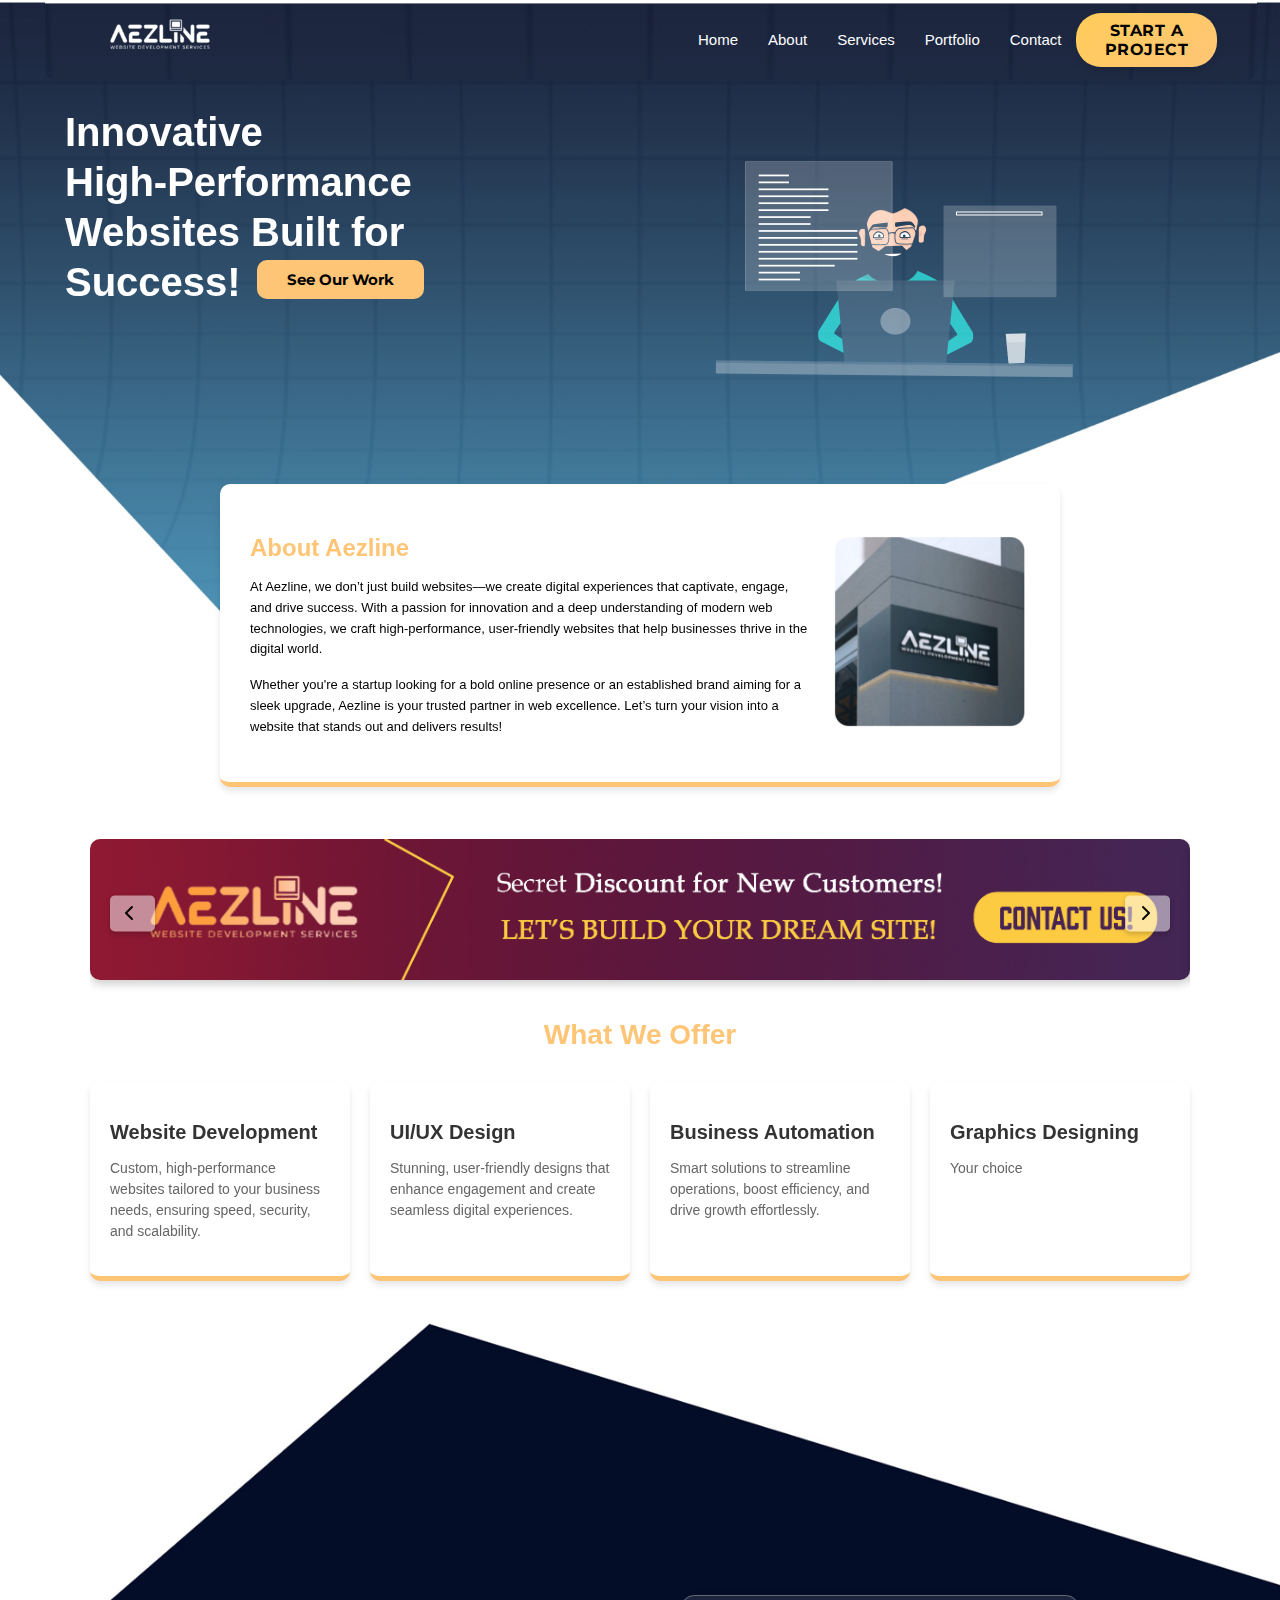
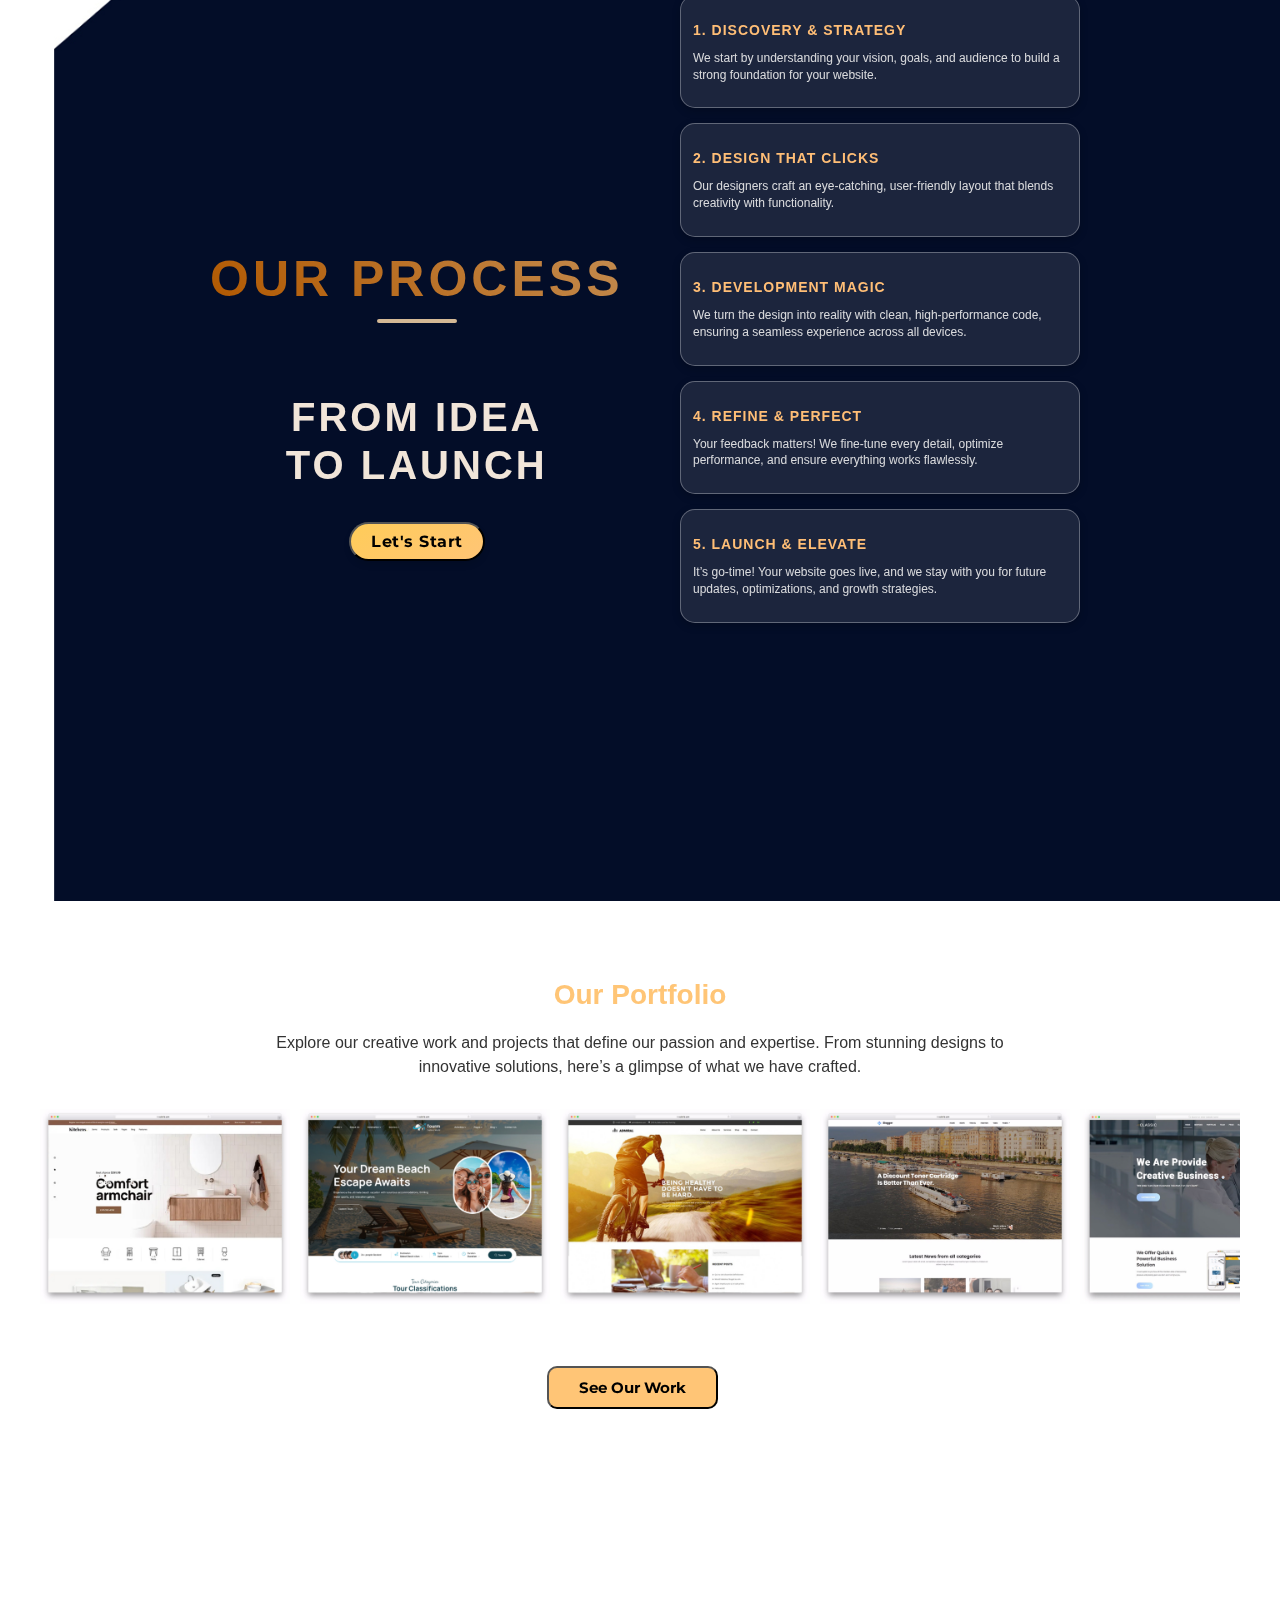
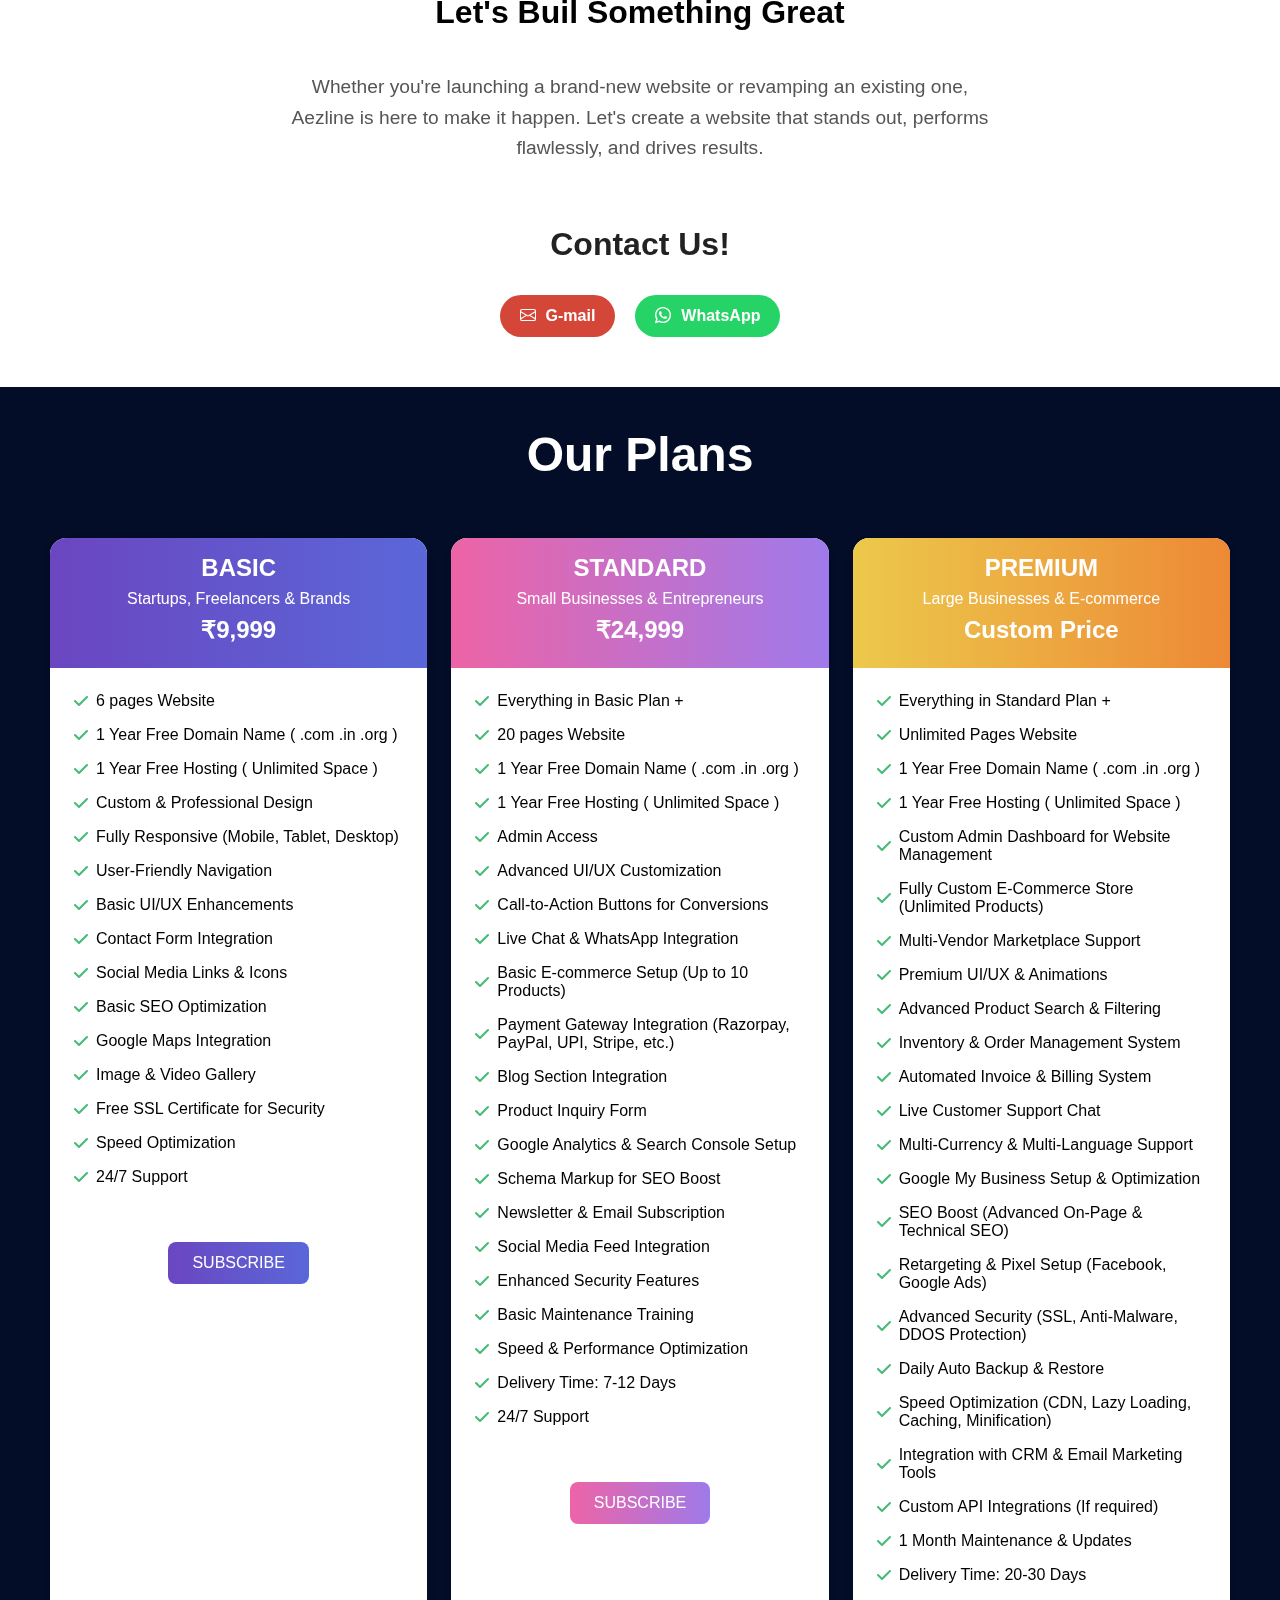
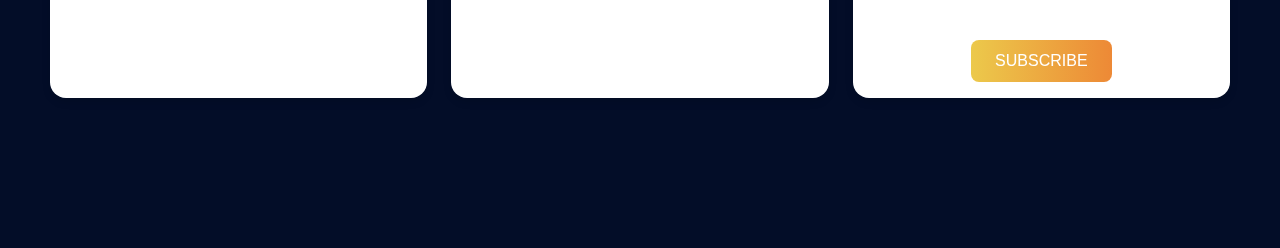
==== index.html @ 4e765dc6 "Bug Fix" ====
<!DOCTYPE html>
<html lang="en">
<head>
    <meta charset="UTF-8">
    <meta name="viewport" content="width=device-width, initial-scale=1.0">
    <title>Azeline</title>

    <!-- Stylesheet -->
    <link rel="stylesheet" href="style.css">
    <link rel="stylesheet" href="https://cdn.jsdelivr.net/npm/bootstrap-icons@1.11.3/font/bootstrap-icons.min.css">
    <link rel="stylesheet" href="https://cdnjs.cloudflare.com/ajax/libs/font-awesome/6.0.0-beta3/css/all.min.css"> <!-- Font Awesome -->
    <link href="https://fonts.googleapis.com/css2?family=Montserrat:wght@700&display=swap" rel="stylesheet">

    <!-- Favicon -->
    <script src="script.js" defer></script>
    

</head>
<body>
    <div class="full-page">
        <header class="header">
            <div class="container">
                <span class="logo">
                    <img src="./images/logo.png" alt="Aezline Logo">
                </span>
                <nav class="nav">
                    <ul>
                        <li><a href="index.html">Home</a></li>
                        <li><a href="#about">About</a></li>
                        <li><a href="#services">Services</a></li>
                        <li><a href="#portfolio">Portfolio</a></li>
                        <li><a href="#contact">Contact</a></li>
                    </ul>
                </nav>
                <a href="https://wa.me/919382924230?text=Hello%2C%20let%20me%20know%20how%20to%20do%20this.." class="btn" target="_blank" rel="noopener noreferrer">
                    START A PROJECT
                </a>
            </div>
        </header>
        <main id="" class="main-content">

            <!-- Tagline -->
            <section id="home" class="tagline-section">
                <div classname="tagline">
                    <div class="tagline-text">
                        <p>Innovative</p>
                        <p>High-Performance</p>
                        <p>
                            <span>
                                Websites
                            </span>
                            Built for
                        </p>
                        <p>Success!</p>
                        <a href="our works.html" class="btn-our-works">See Our Work</a>
                    </div>
    
                    <!-- Gif on the right side -->
                    <div class="gif-container">
                        <img src="./images/body3.gif" alt="gif" class="gif-image">
                    </div>
                </div>

                <!-- About Section -->
                <div id="about" class="about-aezline">
                    <div class="about-content">
                        <div class="about-text">
                            <h2>About Aezline</h2>
                            <p>At Aezline, we don’t just build websites—we create digital experiences that captivate, engage, and drive success. With a passion for innovation and a deep understanding of modern web technologies, we craft high-performance, user-friendly websites that help businesses thrive in the digital world.</p>
                            <p>Whether you're a startup looking for a bold online presence or an established brand aiming for a sleek upgrade, Aezline is your trusted partner in web excellence. Let’s turn your vision into a website that stands out and delivers results!</p>
                        </div>
                        <div class="about-image">
                            <img src="./images/Aezline_poster.png" alt="Aezline Poster">
                        </div>
                    </div>
                </div>

            </section>

            <!-- What we offer -->
            <section id="services" class="what-we-offer">
                <div class="banner">
                    <div class="banner-container">
                        <div class="banner-box">
                            <a href="https://wa.me/919382924230?text=Hello%2C%20let%20me%20know%20how%20to%20do%20this.." target="_blank" rel="noopener noreferrer">
                                <img src="./images/banner1.jpg" alt="Project 1">
                            </a>
                        </div>
                        <div class="banner-box">
                            <a href="https://wa.me/919382924230?text=Hello%2C%20let%20me%20know%20how%20to%20do%20this.." target="_blank" rel="noopener noreferrer">
                                <img src="./images/banner2.jpg" alt="Project 2">
                            </a>
                        </div>
                        <div class="banner-box">
                            <a href="https://wa.me/919382924230?text=Hello%2C%20let%20me%20know%20how%20to%20do%20this.." target="_blank" rel="noopener noreferrer">
                                <img src="./images/banner3.jpg" alt="Project 3">
                            </a>
                        </div>
                        <div class="banner-box">
                            <a href="https://wa.me/919382924230?text=Hello%2C%20let%20me%20know%20how%20to%20do%20this.." target="_blank" rel="noopener noreferrer">
                                <img src="./images/banner4.jpg" alt="Project 4">
                            </a>
                        </div>
                        <div class="banner-box">
                            <a href="https://wa.me/919382924230?text=Hello%2C%20let%20me%20know%20how%20to%20do%20this.." target="_blank" rel="noopener noreferrer">
                                <img src="./images/banner1.jpg" alt="Project 5">
                            </a>
                        </div>
                    </div>
                    <button class="button prev" title="prev-btn"><i class="fas fa-chevron-left"></i></button>
                    <button class="button next" title="next-btn"><i class="fas fa-chevron-right"></i></button>
                </div>
                <script src="slider.js"></script> <!-- Link to your JavaScript file -->

                <div  class="offer">
                    <h2>What We Offer</h2>
                    <div class="offer-container">
                        <div class="offer-box">
                            <h3>Website Development</h3>
                            <p>Custom, high-performance websites tailored to your business needs, ensuring speed, security, and scalability.</p>
                        </div>
                        <div class="offer-box">
                            <h3>UI/UX Design</h3>
                            <p>Stunning, user-friendly designs that enhance engagement and create seamless digital experiences.</p>
                        </div>
                        <div class="offer-box">
                            <h3>Business Automation</h3>
                            <p>Smart solutions to streamline operations, boost efficiency, and drive growth effortlessly.</p>
                        </div>
                        <div class="offer-box">
                            <h3>Graphics Designing</h3>
                            <p>Your choice</p>
                        </div>
                    </div>
                </div>
            </section>

            <!-- Our Process -->
            <section class="our-process">
                <div class="process">
                    <div class="process-header">
                        <h2>
                            <span class="main-title">Our Process</span>
                            <br>
                            <span class="sub-title">From Idea</span>
                            <br>
                            <span class="sub-title">to Launch</span>
                        </h2>
                        <button class="start">Let's Start</button>
                    </div>
                    <div class="process-points">
                        <div class="process-point">
                            <h3>1. Discovery & Strategy</h3>
                            <p>We start by understanding your vision, goals, and audience to build a strong foundation for your website.</p>
                        </div>
                        <div class="process-point">
                            <h3>2. Design That Clicks</h3>
                            <p>Our designers craft an eye-catching, user-friendly layout that blends creativity with functionality.</p>
                        </div>
                        <div class="process-point">
                            <h3>3. Development Magic</h3>
                            <p>We turn the design into reality with clean, high-performance code, ensuring a seamless experience across all devices.</p>
                        </div>
                        <div class="process-point">
                            <h3>4. Refine & Perfect</h3>
                            <p>Your feedback matters! We fine-tune every detail, optimize performance, and ensure everything works flawlessly.</p>
                        </div>
                        <div class="process-point">
                            <h3>5. Launch & Elevate</h3>
                            <p>It’s go-time! Your website goes live, and we stay with you for future updates, optimizations, and growth strategies.</p>
                        </div>
                    </div>
                </div>
            </section>

            <!-- Portfolio -->
            <section id="portfolio">
                <div class="our-portfolio">
                    <div class="portfolio-header">
                        <h2>Our Portfolio</h2>
                        <p>Explore our creative work and projects that define our passion and expertise. From stunning designs to innovative solutions, here’s a glimpse of what we have crafted.</p>
                    </div>
                    <div class="portfolio-slider">
                        <div class="portfolio-container">
                            <div class="portfolio-box">
                                <img src="./images/slide1.jpg" alt="Project 1">
                            </div>
                            <div class="portfolio-box">
                                <img src="./images/slide2.jpg" alt="Project 2">
                            </div>
                            <div class="portfolio-box">
                                <img src="./images/slide4.jpg" alt="Project 3">
                            </div>
                            <div class="portfolio-box">
                                <img src="./images/slide5.jpg" alt="Project 4">
                            </div>
                            <div class="portfolio-box">
                                <img src="./images/slide6.jpg" alt="Project 5">
                            </div>
    
                            <div class="portfolio-box">
                                <img src="./images/slide3.jpg" alt="Project 1">
                            </div>
                            <div class="portfolio-box">
                                <img src="./images/slide7.jpg" alt="Project 2">
                            </div>
                            <div class="portfolio-box">
                                <img src="./images/slide8.jpg" alt="Project 3">
                            </div>
                            <div class="portfolio-box">
                                <img src="./images/slide9.jpg" alt="Project 4">
                            </div>
                            <div class="portfolio-box">
                                <img src="./images/slide10.jpg" alt="Project 5">
                            </div>
                        
                        </div>
                       
                    </div>
                    <div class="button-div">
                        <button class="btn-our-works2">
                            See Our Work
                        </button>
                       </div>
                </div>
            </section>

            <!-- Short Description and Contact -->
            <section class="description-section">
                <div class="build-section">
                    <div class="build-container">
                        <h1>Let's Buil Something Great</h1>
                        <p class="build-description">
                            Whether you're launching a brand-new website or revamping an existing one, 
                            Aezline is here to make it happen. Let's create a website that stands out, 
                            performs flawlessly, and drives results.
                        </p>
                    </div>
    
                    <div id="contact" class="contact">
                        <h3 class="contact-heading">Contact Us!</h3>
    
                        <div class="contact-buttons">
                            <a href="mailto:your-email@gmail.com" class="contact-btn gmail-btn">
                                <i class="bi bi-envelope"></i> G-mail
                            </a>
                            <a href="https://wa.me/your-whatsapp-number" class="contact-btn whatsapp-btn">
                                <i class="bi bi-whatsapp"></i> WhatsApp
                            </a>
                        </div>
                    </div>
                </div>
                
            </section>


            <div class="pricing-table">
                <h1>Our Plans</h1>
                <!-- Silver Plan -->
                <div class="plans">
                    <div class="plan">
                        <div class="plan-header silver">
                            <h2>BASIC</h2>
                            <p>Startups, Freelancers & Brands</p>
                            <p class="price">₹9,999</p>
                        </div>
                        <div class="plan-body">
                            <ul>
                                <li><i class="fas fa-check"></i>6 pages Website</li>
                                <li><i class="fas fa-check"></i>1 Year Free Domain Name ( .com .in .org )</li>
                                <li><i class="fas fa-check"></i>1 Year Free Hosting ( Unlimited Space )</li>
                                <li><i class="fas fa-check"></i>Custom & Professional Design</li>
                                <li><i class="fas fa-check"></i>Fully Responsive (Mobile, Tablet, Desktop)</li>
                                <li><i class="fas fa-check"></i>User-Friendly Navigation</li>
                                <li><i class="fas fa-check"></i>Basic UI/UX Enhancements</li>
                                <li><i class="fas fa-check"></i>Contact Form Integration</li>
                                <li><i class="fas fa-check"></i>Social Media Links & Icons</li>
                                <li><i class="fas fa-check"></i>Basic SEO Optimization</li>
                                <li><i class="fas fa-check"></i>Google Maps Integration</li>
                                <li><i class="fas fa-check"></i>Image & Video Gallery</li>
                                <li><i class="fas fa-check"></i>Free SSL Certificate for Security</li>
                                <li><i class="fas fa-check"></i>Speed Optimization</li>
                                <li><i class="fas fa-check"></i>24/7 Support</li>
    
                            </ul>
                        </div>
                        <div class="plan-footer">
                            <a href="https://wa.me/919382924230?text=Hi%2C%20I'm%20interested%20in%20the%20Basic%20Plan%20for%20website%20development.%20Please%20share%20more%20details!">
                                <button>SUBSCRIBE</button>
                            </a>
                        </div>
                        
                    </div>
                    <!-- Gold Plan -->
                    <div class="plan">
                        <div class="plan-header gold">
                            <h2>STANDARD</h2>
                            <p>Small Businesses & Entrepreneurs</p>
                            <p class="price">₹24,999</p>
                        </div>
                        <div class="plan-body">
                            <ul>
                                <li><i class="fas fa-check"></i>Everything in Basic Plan +</li>
                                <li><i class="fas fa-check"></i>20 pages Website</li>
                                <li><i class="fas fa-check"></i>1 Year Free Domain Name ( .com .in .org )</li>
                                <li><i class="fas fa-check"></i>1 Year Free Hosting ( Unlimited Space )</li>
                                <li><i class="fas fa-check"></i>Admin Access</li>
                                <li><i class="fas fa-check"></i>Advanced UI/UX Customization</li>
                                <li><i class="fas fa-check"></i>Call-to-Action Buttons for Conversions</li>
                                <li><i class="fas fa-check"></i>Live Chat & WhatsApp Integration</li>
                                <li><i class="fas fa-check"></i>Basic E-commerce Setup (Up to 10 Products)</li>
                                <li><i class="fas fa-check"></i>Payment Gateway Integration (Razorpay, PayPal, UPI, Stripe, etc.)</li>
                                <li><i class="fas fa-check"></i>Blog Section Integration</li>
                                <li><i class="fas fa-check"></i>Product Inquiry Form</li>
                                <li><i class="fas fa-check"></i>Google Analytics & Search Console Setup</li>
                                <li><i class="fas fa-check"></i>Schema Markup for SEO Boost</li>
                                <li><i class="fas fa-check"></i>Newsletter & Email Subscription</li>
                                <li><i class="fas fa-check"></i>Social Media Feed Integration</li>
                                <li><i class="fas fa-check"></i>Enhanced Security Features</li>
                                <li><i class="fas fa-check"></i>Basic Maintenance Training</li>
                                <li><i class="fas fa-check"></i>Speed & Performance Optimization</li>
                                <li><i class="fas fa-check"></i>Delivery Time: 7-12 Days</li>
                                <li><i class="fas fa-check"></i>24/7 Support</li>
                            </ul>
                        </div>
                        <div class="plan-footer">
                            <a href="https://wa.me/919382924230?text=Hi%2C%20I'm%20interested%20in%20the%20Standard%20Plan%20for%20website%20development.%20Please%20share%20more%20details!">
                                <button class="gold">SUBSCRIBE</button>
                            </a>
                        </div>
                        
                    </div>
                    <!-- Platinum Plan -->
                    <div class="plan">
                        <div class="plan-header platinum">
                            <h2>PREMIUM</h2>
                            <p>Large Businesses & E-commerce</p>
                            <p class="price">Custom Price</p>
                        </div>
                        <div class="plan-body">
                            <ul>
                                <li><i class="fas fa-check"></i>Everything in Standard Plan +</li>
                                <li><i class="fas fa-check"></i>Unlimited Pages Website</li>
                                <li><i class="fas fa-check"></i>1 Year Free Domain Name ( .com .in .org )</li>
                                <li><i class="fas fa-check"></i>1 Year Free Hosting ( Unlimited Space )</li>
                                <li><i class="fas fa-check"></i>Custom Admin Dashboard for Website Management</li>
                                <li><i class="fas fa-check"></i>Fully Custom E-Commerce Store (Unlimited Products)</li>
                                <li><i class="fas fa-check"></i>Multi-Vendor Marketplace Support</li>
                                <li><i class="fas fa-check"></i>Premium UI/UX & Animations</li>
                                <li><i class="fas fa-check"></i>Advanced Product Search & Filtering</li>
                                <li><i class="fas fa-check"></i>Inventory & Order Management System</li>
                                <li><i class="fas fa-check"></i>Automated Invoice & Billing System</li>
                                <li><i class="fas fa-check"></i>Live Customer Support Chat</li>
                                <li><i class="fas fa-check"></i>Multi-Currency & Multi-Language Support</li>
                                <li><i class="fas fa-check"></i>Google My Business Setup & Optimization</li>
                                <li><i class="fas fa-check"></i>SEO Boost (Advanced On-Page & Technical SEO)</li>
                                <li><i class="fas fa-check"></i>Retargeting & Pixel Setup (Facebook, Google Ads)</li>
                                <li><i class="fas fa-check"></i>Advanced Security (SSL, Anti-Malware, DDOS Protection)</li>
                                <li><i class="fas fa-check"></i>Daily Auto Backup & Restore</li>
                                <li><i class="fas fa-check"></i>Speed Optimization (CDN, Lazy Loading, Caching, Minification)</li>
                                <li><i class="fas fa-check"></i>Integration with CRM & Email Marketing Tools</li>
                                <li><i class="fas fa-check"></i>Custom API Integrations (If required)</li>
                                <li><i class="fas fa-check"></i>1 Month Maintenance & Updates</li>
                                <li><i class="fas fa-check"></i>Delivery Time: 20-30 Days</li>
                            </ul>
                        </div>
                        <div class="plan-footer">
                            <a href="https://wa.me/919382924230?text=Hi%2C%20I'm%20interested%20in%20the%20Premium%20Plan%20for%20website%20development.%20Please%20share%20more%20details!">
                                <button class="platinum">SUBSCRIBE</button>
                            </a>
                        </div>
                        
                    </div>
                </div>
            </div>

     

        </main>
    </div>

    
</body>
</html>
---- style.css ----
.html {
    scroll-behavior: smooth;
}

body {
    margin: 0;
    font-family: Arial, sans-serif;
    background-image: url('./images/body_main4.jpg'), url('./images/body_main2.jpg'); /* Two images */
    background-size: cover, cover; /* Both images should cover their respective areas */
    background-position: center top, center bottom; /* First image centered at the top, second image at the bottom */
    background-repeat: no-repeat; /* Ensures no repeat */
    
    height: 100vh; /* Ensures the body takes up the entire viewport height */
}

.header {
    background-color: transparent; /* Fully transparent background */
    color: #fff;
    padding: 20px;
    margin-left: 45px;
    margin-top: 0%;
    position: fixed; /* Changed from relative to fixed */
    width: calc(91% + 7px); /* Added to ensure full width */
    background-image: url('./images/body_main4.jpg');
    background-position: center top; /* First image centered at the top, second image at the bottom */
    background-repeat: no-repeat; /* Ensures no repeat */
    top: 0; /* Added to stick to top */
    z-index: 10;
    border-bottom-left-radius: 10px;
    border-bottom-right-radius: 10px;
}


.container {
    display: flex;
    justify-content: space-between;
    align-items: center;
    max-width: 1200px;
    margin: -25px auto;
    padding: 0 20px;
}

.logo {
    font-size: 24px;
    font-weight: bold;
    color: #fff;
}

.logo img {
    width: 150px; /* Adjust the size of the logo as needed */
    height: auto;
}

.nav ul {
    list-style: none;
    margin: 0;
    padding: 0;
    display: flex;
    margin-left: 28pc;
}

.nav ul li {
    margin: 0 15px;
}

.nav ul li a {
    text-decoration: none;
    color: #fff;
    font-size: 15px;
}

.btn {
    background: linear-gradient(145deg, #ffcc59, #ffc576); /* Subtle gradient for depth */
    color: #000000; /* Text color */
    padding: 8px 20px; /* More compact padding */
    text-decoration: none;
    border-radius: 25px; /* Elegant rounded corners */
    font-family: 'Montserrat', sans-serif; /* Keep Montserrat Bold font */
    font-weight: bold; /* Bold text */
    font-size: 16px; /* Adjusted font size for better balance */
    text-align: center;
    display: inline-block;
    letter-spacing: 0.5px; /* Slight letter spacing for readability */
    box-shadow: 0 4px 6px rgba(0, 0, 0, 0.1); /* Soft shadow for depth */
    transition: all 0.3s ease; /* Smooth transition for all properties */
}

.btn:hover {
    background: linear-gradient(145deg, #ffb84d, #ffcc59); /* Hover gradient effect */
    transform: translateY(-3px); /* Button raises slightly on hover */
    box-shadow: 0 6px 12px rgba(0, 0, 0, 0.2); /* Darker shadow on hover for emphasis */
}

.btn:active {
    transform: translateY(-1px); /* Slightly reduced movement when clicked */
    box-shadow: 0 4px 6px rgba(0, 0, 0, 0.1); /* Soft shadow when pressed */
}

.btn:focus {
    outline: none; /* Removes default outline on focus */
}


.main-content {
    height: max-content;
    margin-top: 100px; /* Increased top margin to accommodate fixed header */
    z-index: 1;
}
/* For the tagline below the header */
.tagline-text {
    text-align: left; /* Align text to the left */
    color: #ffffff; /* White text color */
    font-family: 'Lato', sans-serif; /* Lato font */
    font-weight: bold; /* Bold text */
    padding: 5px 0; /* Padding to add space around the tagline */
    margin-top: 20px; /* Space from the header */
    max-width: 1150px;
    margin-left: auto;
    margin-right: auto;
}

.tagline-text p {
    margin: 5px 0; /* Small margin between lines */
    font-size: 40px; /* Font size for tagline */
}

/* Highlight the word 'Websites' */
.tagline-text .highlight {
    color: #ffc576; /* Color for 'Websites' */
    font-family: 'Lato', sans-serif;
    font-weight: bold;
    transition: opacity 0.3s ease-in-out;
}

/* Button styling for "Our Works" */
.btn-our-works { /* See our Works */
    display: inline-block;
    margin-top: 30px; /* Space from the tagline */
    padding: 10px 30px; /* Padding for the button */
    background-color: #ffc576; /* Button color */
    color: #000000; /* Button text color */
    font-family: 'Montserrat', sans-serif; /* Button font */
    font-weight: bold; /* Bold text */
    text-decoration: none; /* Remove underline */
    border-radius: 10px; /* Rounded corners */
    font-size: 15px; /* Font size for the button */
    transition: background-color 0.3s ease; /* Smooth transition on hover */
    margin-left: 12pc;
    position: relative;
    bottom: 5pc;
}

.btn-our-works:hover {
    background-color: #e68900; /* Darken the button on hover */
}

/* Container and styling for the GIF */
.gif-container {
    width: 45%; /* Make the GIF container take up the other half of the space */
    text-align: right; /* Align the GIF to the right */
    position: relative; /* To position the gif container */
}

/* Positioning the GIF absolutely within its container */
.gif-image {
    width: 100%; /* Ensure the GIF takes up full width of its container */
    max-width: 400px; /* You can adjust this based on your design needs */
    height: auto; /* Maintain aspect ratio of the GIF */
    position: absolute; /* Make the GIF positionable */
    top: -270px; /* Moves the GIF upwards by 270px (adjust as needed) */
    right: -90%; /* Align the GIF to the right side, you can tweak this percentage */
    mix-blend-mode: screen;
}

/* Styling for the About Aezline Section */
.about-aezline {
    color: #000000;
    font-family: 'Lato', sans-serif;
    font-weight: normal;
    padding: 20px;
    background-color: #ffffff;
    border-radius: 10px;
    max-width: 800px;
    margin-left: auto;
    margin-right: auto;
    margin-top: 100px;
    box-shadow: 0px 4px 6px rgba(0, 0, 0, 0.1);
    display: flex; /* Enables flexbox for side-by-side layout */
    justify-content: center; /* Centers content */
    align-items: center; /* Centers content vertically */
    border-bottom: 5px solid #ffc576; /* Add a bottom accent line */
    
}

/* Optional: Absolute positioning for easy movement */
.about-aezline.movable {
    transform: translateX(-50%); /* Ensures horizontal centering */
}



/* Container to align text and image */
.about-content {
    display: flex;
    align-items: center; /* Aligns text and image vertically */
    justify-content: space-between; /* Creates space between text and image */
    width: 100%;
    padding: 10px;
    
    
}

/* Styling for the text content */
.about-text {
    flex: 1; /* Allows text to take available space */
    text-align: left;
    padding-right: 20px;
}

.about-text h2 {
    font-size: 24px;
    color: #ffc576;
    margin-bottom: 15px;
}

.about-text p {
    font-size: 13px;
    line-height: 1.6;
    margin-bottom: 15px;
    color: #000000;
}


/* Styling for the image */
.about-image img {
    width: 200px; /* Adjust the width of the image */
    height: auto; /* Maintain aspect ratio */
    border-radius: 8px; /* Optional rounded corners */
}


/* banner */
.banner {
    position: relative;
    overflow: hidden;
    width: 100%; /* Adjust as needed */
    height: 300px; /* Adjust as needed */
    margin-bottom: -20pc;
    bottom: 11pc;
}

.banner-container {
    display: flex;
    transition: transform 0.5s ease-in-out;
}

.banner-box {
    min-width: 100%; /* Each box takes full width */
    height: 100%; /* Full height of the banner */
    display: flex; /* Center the image */
    justify-content: center; /* Center horizontally */
    align-items: center; /* Center vertically */
}

.banner img {
    width: 100%;
    height: auto; /* Maintain aspect ratio */
    border-radius: 10px; /* Rounded corners for images */
    box-shadow: 0 4px 10px rgba(0, 0, 0, 0.2); /* Subtle shadow for images */
}

.button {
    position: absolute;
    top: 20%;
    transform: translateY(-10%);
    background-color: rgba(255, 255, 255, 0.8); /* Slightly more opaque */
    border: none;
    padding: 10px 15px; /* More padding for better click area */
    cursor: pointer;
    z-index: 10;
    border-radius: 5px; /* Rounded corners for buttons */
    box-shadow: 0 2px 5px rgba(0, 0, 0, 0.2); /* Shadow for buttons */
    transition: background-color 0.3s, transform 0.3s; /* Smooth transition */
    display: flex; /* Use flexbox for alignment */
    align-items: center; /* Center items vertically */
}

.button i {
    margin-right: 5px; /* Space between icon and text */
    font-size: 16px; /* Adjust icon size */
}

.button:hover {
    background-color: rgba(255, 255, 255, 1); /* Fully opaque on hover */
    transform: translateY(-3px); /* Slight lift effect on hover */
}

.prev {
    left: 20px; /* Adjusted for better spacing */
}

.next {
    right: 20px; /* Adjusted for better spacing */
}

/* Responsive adjustments */
@media (max-width: 768px) {
    .banner {
        height: 300px; /* Reduce height on smaller screens */
    }
}

/* General Section Styling */
.what-we-offer {
    text-align: center;
    background-color: #ffffff;
    padding: 20px 10px;
    max-width: 1100px;
    display: flex;
    flex-direction: column;
    gap: 0px;
    margin: 0 auto;
    margin-top: 13pc;
}

.what-we-offer h2 {
    font-size: 28px;
    color: #ffc576;
    margin-bottom: 30px;
    font-weight: bold;
}

/* Service Boxes */
.offer-container {
    display: grid;
    grid-template-columns: repeat(auto-fit, minmax(250px, 1fr));
    gap: 20px;
    margin-top: 20px;
}

.offer-box {
    background: #ffffff;
    padding: 20px;
    border-radius: 10px;
    box-shadow: 0px 4px 6px rgba(0, 0, 0, 0.1);
    transition: transform 0.3s ease-in-out, box-shadow 0.3s ease-in-out;
    border-bottom: 5px solid #ffc576;
    text-align: left;
}

.offer-box:hover {
    transform: translateY(-5px);
    box-shadow: 0px 6px 10px rgba(0, 0, 0, 0.15);
}

.offer-box h3 {
    font-size: 20px;
    color: #333;
    margin-bottom: 10px;
    font-weight: bold;
}

.offer-box p {
    font-size: 14px;
    color: #666;
    line-height: 1.5;
}

/* Our Process Section */
.process {
    background: url('./images/body_main3.jpg') center/cover no-repeat;
    color: #fff;
    background-position-x: -3px;
    text-align: center;
    height: 100vh;
    display: flex;
    flex-direction: row;
    justify-content: center;
    align-items: center;
    padding: 150px 0px;
    padding-left: 210px;
    padding-right: 40px;
}

.process h2 {
    font-size: 40px;
    font-weight: 700;
    color: #f1e5d9;
    text-transform: uppercase;
    letter-spacing: 3px;
    line-height: 1.2;
    margin-top: 13pc;
}

.process .main-title {
    font-size: 50px;
    font-weight: 700;
    background: linear-gradient(45deg, #b15800, #d4b895);
    -webkit-background-clip: text;
    background-clip: text;
    -webkit-text-fill-color: transparent;
    text-transform: uppercase;
    letter-spacing: 4px;
    animation: fadeInUp 1s ease-in-out;
    
}

.process .main-title::after {
    content: "";
    display: block;
    width: 80px;
    height: 4px;
    background: #d4b895;
    margin: 10px auto;
    border-radius: 2px;
    animation: slideIn 1.5s ease-in-out;
}

.process-points {
    display: flex;
    flex-direction: column;
    gap: 15px;
    max-width: 400px;
    margin: auto;
    text-align: left;
    margin-right: 10pc;
    margin-top: 9pc;
}


.process-point {
    background: rgba(255, 255, 255, 0.1);
    padding: 12px;
    border-radius: 15px;
    -webkit-backdrop-filter: blur(5px);
    backdrop-filter: blur(5px);
    border: 1px solid rgba(255, 255, 255, 0.3);
    box-shadow: 0 3px 8px rgba(0, 0, 0, 0.2);
    transition: 0.3s ease;
    overflow: hidden;
}


.process-point:hover {
    transform: translateY(-5px);
    box-shadow: 0 8px 20px rgba(255, 165, 0, 0.3);
    background: rgba(255, 165, 0, 0.1);
}

.process-point h3 {
    font-size: 14px;
    font-weight: 700;
    color: #ffbe76;
    margin-bottom: 5px;
    text-transform: uppercase;
    letter-spacing: 1px;
}

.process-point h3::after {
    content: "";
    width: 30px;
    height: 3px;
    background: linear-gradient(90deg, #ffbe76, #ff7979);
    position: absolute;
    bottom: -5px;
    left: 0;
    border-radius: 2px;
    transition: width 0.4s ease;
}

.process-point:hover h3::after {
    width: 60px;
}

.process-point p {
    font-size: 12px;
    line-height: 1.4;
    color: #eee;
    opacity: 0.9;
    transition: 0.3s ease;
}

.process-point:hover p {
    color: #fff;
}

/* Animated Border Effect */
.process-point::before {
    content: "";
    position: absolute;
    inset: 0;
    border-radius: 15px;
    padding: 2px;
    background: linear-gradient(45deg, #ff7979, #ffbe76, #f0932b, #e056fd);
    -webkit-mask: linear-gradient(white, white) content-box, linear-gradient(white, white);
    mask: linear-gradient(white, white) content-box, linear-gradient(white, white);
    -webkit-mask-composite: xor;
    mask-composite: exclude;
    mask-composite: exclude;
    opacity: 0;
    transition: opacity 0.4s ease-in-out;
}

.process-point:hover::before {
    opacity: 1;
}

/* Keyframe Animations */
@keyframes fadeInUp {
    from {
        opacity: 0;
        transform: translateY(20px);
    }
    to {
        opacity: 1;
        transform: translateY(0);
    }
}

@keyframes slideIn {
    from {
        width: 0;
    }
    to {
        width: 80px;
    }
}



.start {
    background: linear-gradient(145deg, #ffcc59, #ffc576); /* Subtle gradient for depth */
    color: #000000; /* Text color */
    padding: 8px 20px; /* More compact padding */
    text-decoration: none;
    border-radius: 25px; /* Elegant rounded corners */
    font-family: 'Montserrat', sans-serif; /* Keep Montserrat Bold font */
    font-weight: bold; /* Bold text */
    font-size: 16px; /* Adjusted font size for better balance */
    text-align: center;
    display: inline-block;
    letter-spacing: 0.5px; /* Slight letter spacing for readability */
    box-shadow: 0 4px 6px rgba(0, 0, 0, 0.1); /* Soft shadow for depth */
    transition: all 0.3s ease; /* Smooth transition for all properties */
}

.start:hover {
    background: linear-gradient(145deg, #ffb84d, #ffcc59); /* Hover gradient effect */
    transform: translateY(-3px); /* Button raises slightly on hover */
    box-shadow: 0 6px 12px rgba(0, 0, 0, 0.2); /* Darker shadow on hover for emphasis */
}

.start:active {
    transform: translateY(-1px); /* Slightly reduced movement when clicked */
    box-shadow: 0 4px 6px rgba(0, 0, 0, 0.1); /* Soft shadow when pressed */
}

.start:focus {
    outline: none; /* Removes default outline on focus */
}


/* Our Portfolio Section */
.our-portfolio {
    text-align: center;
   
    padding: 50px 20px;
    max-width: 1200px;
    margin: 5px auto;
    border-radius: 10px;
}

.our-portfolio h2 {
    font-size: 28px;
    color: #ffc576;
    margin-bottom: 20px;
    font-weight: bold;
}

.our-portfolio p {
    font-size: 16px;
    color: #333;
    line-height: 1.5;
    max-width: 800px;
    margin: 0 auto;
}


/* Portfolio Slider */
.portfolio-slider {
    display: flex;
    overflow: hidden;
    width: 100%;
    margin-top: 30px;
}

/* Add white gradient on the left and right sides */
.portfolio-slider::after {
    content: '';
    width: 10%;
    background: linear-gradient(to left, rgba(255, 255, 255, 1) 0%, rgba(255, 255, 255, 0) 100%);
    z-index: 2;
}

.portfolio-slider::before {
    content: '';
    width: 10%;
    background: linear-gradient(to right, rgba(255, 255, 255, 1) 0%, rgba(255, 255, 255, 0) 100%);
    z-index: 2;
}

.portfolio-slider::before {
    left: 0;
}

.portfolio-slider::after {
    right: 0;
}

/* Portfolio Container - Infinite Slide */
.portfolio-container {
    display: flex;
    animation: slideLoop 30s linear infinite; /* Infinite loop animation */
}

.portfolio-box {
    flex: 0 0 250px;
    margin-right: 10px; /* Space between items */
}

.portfolio-box img {
    width: 100%;
    height: auto;
}

/* Hover effect to pause the animation */
.portfolio-slider:hover .portfolio-container {
    animation-play-state: paused;
}

/* Infinite Loop Animation */
@keyframes slideLoop {
    from {
        transform: translateX(0);
    }
    to {
        transform: translateX(-100%);
    }
}



/* Button styling for "Our Works2" */
.button-div {
    display: flex;
    align-items: center;
    justify-content: center;
    margin-top: 3pc;
}
.btn-our-works2 {
    display: inline-block;
    margin-top: 10px; /* Space from the tagline */
    padding: 10px 30px; /* Padding for the button */
    background-color: #ffc576; /* Button color */
    color: #000000; /* Button text color */
    font-family: 'Montserrat', sans-serif; /* Button font */
    font-weight: bold; /* Bold text */
    text-decoration: none; /* Remove underline */
    border-radius: 10px; /* Rounded corners */
    font-size: 15px; /* Font size for the button */
    transition: background-color 0.3s ease; /* Smooth transition on hover */
    margin-left: -1pc;
}

.btn-our-works2:hover {
    background-color: #e68900; /* Darken the button on hover */
    color: #ffffff;
}


/* Build Section */
.build-section {
    text-align: center;
    padding: 50px 20px;
    display: flex;
    flex-direction: column;
    align-items: center;
    margin-top: 4pc;
}



.build-container {
    max-width: 700px;
    display: flex;
    flex-direction: column;
    align-items: center;
    
}

/* Description */
.build-description {
    font-size: 1.2rem;
    color: #555;
    margin-bottom: 30px;
    line-height: 1.6;
    text-align: center;
}

/* Contact Section */
.contact-heading {
    font-size: 2rem;
    color: #222;
    margin-bottom: 20px;
    text-align: center;
}

/* Contact Buttons */
.contact-buttons {
    display: flex;
    justify-content: center;
    margin-top: 2pc;
    gap: 20px;
    flex-wrap: wrap;
}

.contact-btn {
    display: flex;
    align-items: center;
    padding: 12px 20px;
    font-size: 1rem;
    font-weight: bold;
    text-decoration: none;
    color: white;
    border-radius: 30px;
    transition: 0.3s ease;
}

/* Icon for Buttons */
.contact-btn img {
    width: 20px;
    height: 20px;
    margin-right: 10px;
}

/* Gmail Button */
.gmail-btn {
    background: #D44638;
    gap: 10px;
}

.gmail-btn:hover {
    background: #B23121;
}

/* WhatsApp Button */
.whatsapp-btn {
    background: #25D366;
    gap: 10px;
}

.whatsapp-btn:hover {
    background: #1EBE5D;
}


.clients-section {
    /* position: relative; */
    text-align: center;
    padding: 80px 20px;
    background: url('your-background.jpg') no-repeat center center/cover;
    color: white;
}
.overlay {
    position: absolute;
    top: 0; left: 0; width: 100%; height: 100%;
    background: rgba(0, 0, 0, 0.5);
}
.clients-title {
    font-size: 2.5rem;
    opacity: 0.7;
}
.clients-subtitle {
    font-size: 1.5rem;
    margin-bottom: 40px;
}
.slider-container {
    display: flex;
    align-items: center;
    justify-content: center;
}
.circle-slider {
    display: flex;
    align-items: center;
    gap: 15px;
}
.circle {
    width: 80px;
    height: 80px;
    border-radius: 50%;
    background-size: cover;
    background-position: center;
    transition: all 0.5s ease;
}
.big {
    width: 120px;
    height: 120px;
}
.prev, .next {
    background: rgba(255, 255, 255, 0.5);
    border: none;
    padding: 10px 15px;
    font-size: 24px;
    cursor: pointer;
}
.client-name {
    margin-top: 20px;
    font-size: 1.2rem;
}

.discount-div {
    min-height: 144px;
    display: flex;
    gap: 20px;
    
}

.discount {
    background-color: #ffc576 ;
    height: 100%;
    width: 300px;
}


/* scroll smooth */
html {
    scroll-behavior: smooth;
}




.pricing-table {
    display: flex;
    flex-direction: column;
    gap: 1.5rem;
    background-color: #030d28;
    padding: 150px 10px;
    
}
@media (min-width: 768px) {
    .pricing-table {
        flex-direction: row;
    }
}

.pricing-table {
    display: flex;
    flex-direction: column;
    gap: 1.5rem;
    background-color: #030d28;
    /* padding: 150px 10px; */
    
}
.pricing-table h1 {
    /* background-color: red; */
    color: white;
    /* text-align: center; */
    font-size: 3rem;
    font-weight: bold;
    margin-top: -110px;
    margin-left: auto;
    margin-right: auto;
    display: flex;
    /* align-items: center; */
    justify-items: center;
    /* margin-bottom: 20px; */
    /* position: relative; */
    /* left: 34pc; */
    white-space: nowrap; /*Prevents text from breaking into multiple lines*/
}

.plans {
    display: flex;
    /* justify-content: center; */
    flex-direction: row;
    gap: 1.5rem;
    padding-left: 40px;
    padding-right: 40px;
    /* flex-wrap: wrap; */
}

.plan {
    background-color: white;
    border-radius: 1rem;
    overflow: hidden;
    width: 50rem;
    box-shadow: 0 4px 8px rgba(0, 0, 0, 0.1);
    /* position: relative; */
    /* right: 8pc; */
}
.plan-header {
    text-align: center;
    padding: 1rem;
    color: white;
}
.plan-header.silver {
    background: linear-gradient(to right, #6b46c1, #5a67d8);
}
.plan-header.gold {
    background: linear-gradient(to right, #ed64a6, #9f7aea);
}
.plan-header.platinum {
    background: linear-gradient(to right, #ecc94b, #ed8936);
}
.plan-header h2 {
    margin: 0;
    font-size: 1.5rem;
    font-weight: bold;
}
.plan-header p {
    margin: 0.5rem 0;
}
.plan-header .price {
    font-size: 1.5rem;
    font-weight: bold;
}
.plan-body {
    padding: 1.5rem;
}
.plan-body ul {
    list-style: none;
    padding: 0;
    margin: 0;
}
.plan-body li {
    display: flex;
    align-items: center;
    margin-bottom: 1rem;
}
.plan-body li i {
    margin-right: 0.5rem;
}
.plan-body li i.fa-check {
    color: #48bb78;
}
.plan-body li i.fa-times {
    color: #f56565;
}
.plan-footer {
    text-align: center;
    padding: 1rem;
}
.plan-footer button {
    background: linear-gradient(to right, #6b46c1, #5a67d8);
    color: white;
    border: none;
    border-radius: 0.5rem;
    padding: 0.75rem 1.5rem;
    font-size: 1rem;
    cursor: pointer;
}
.plan-footer button.gold {
    background: linear-gradient(to right, #ed64a6, #9f7aea);
}
.plan-footer button.platinum {
    background: linear-gradient(to right, #ecc94b, #ed8936);
}
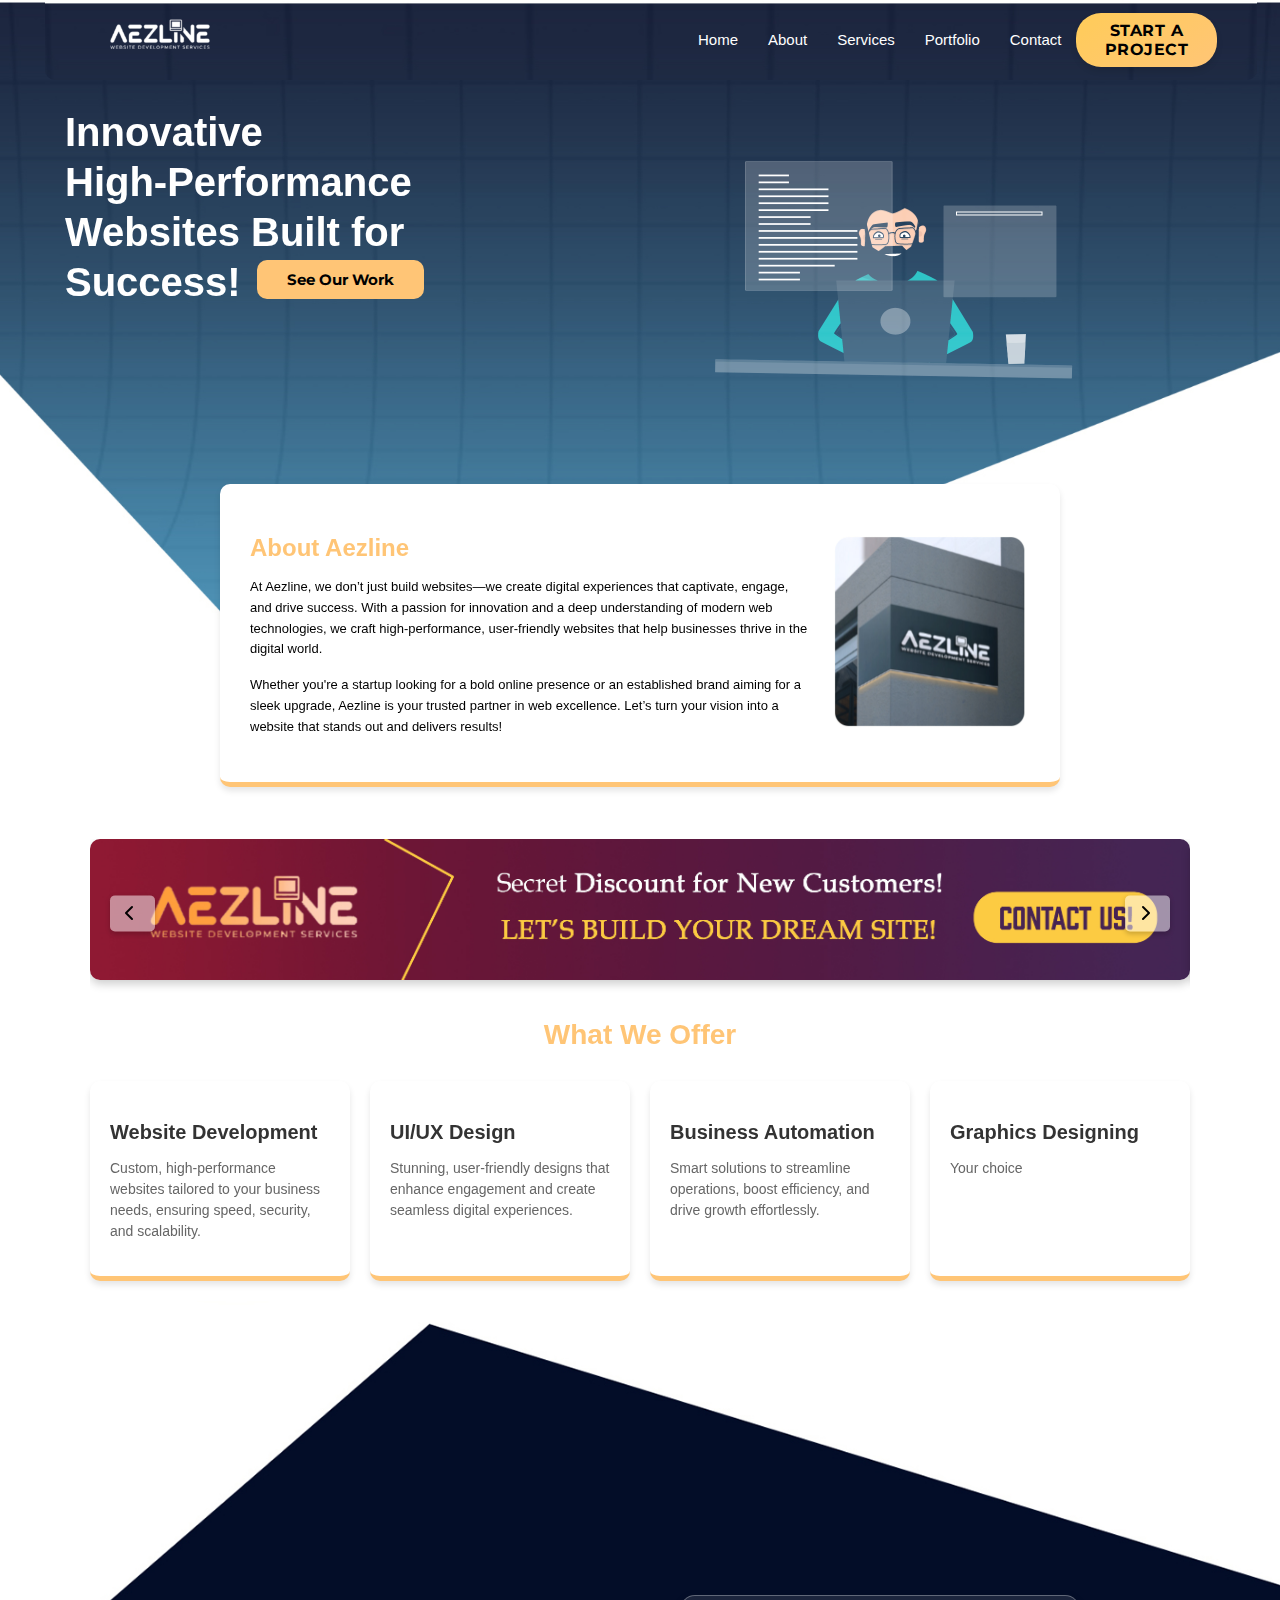
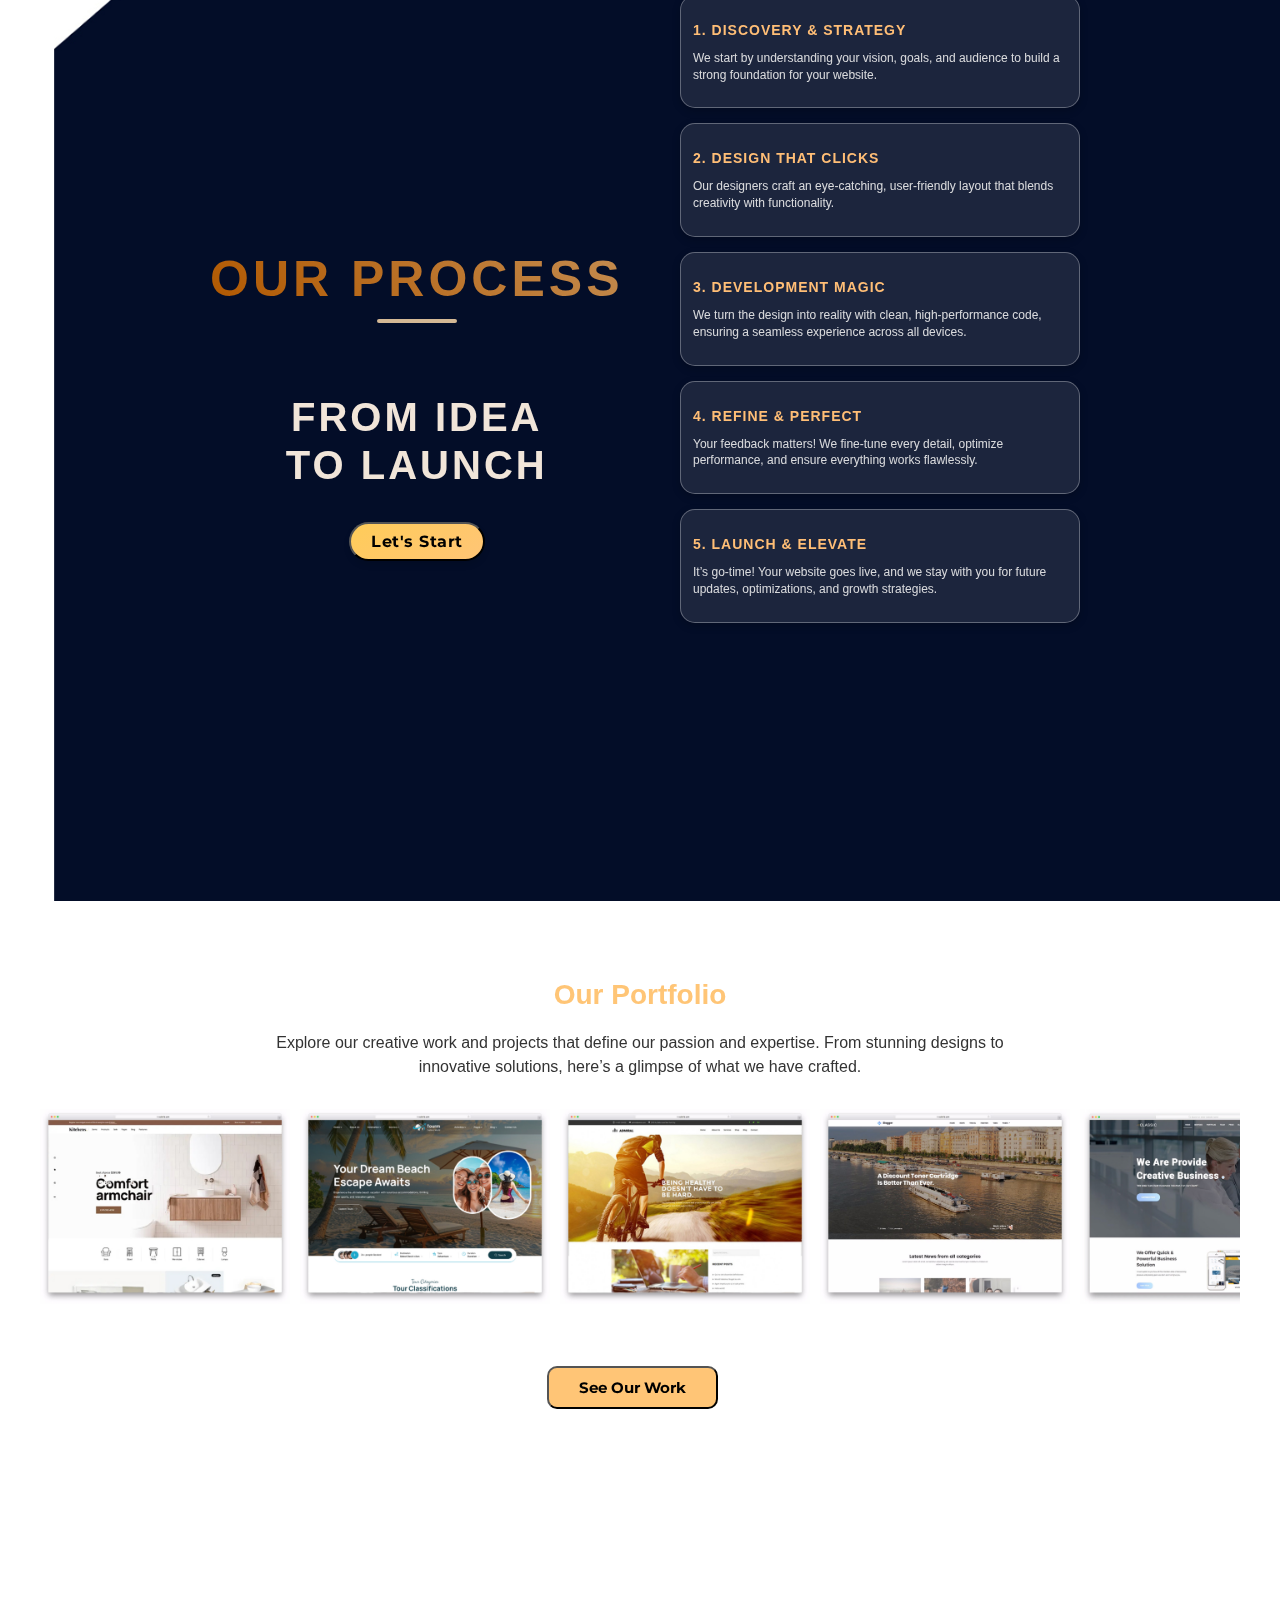
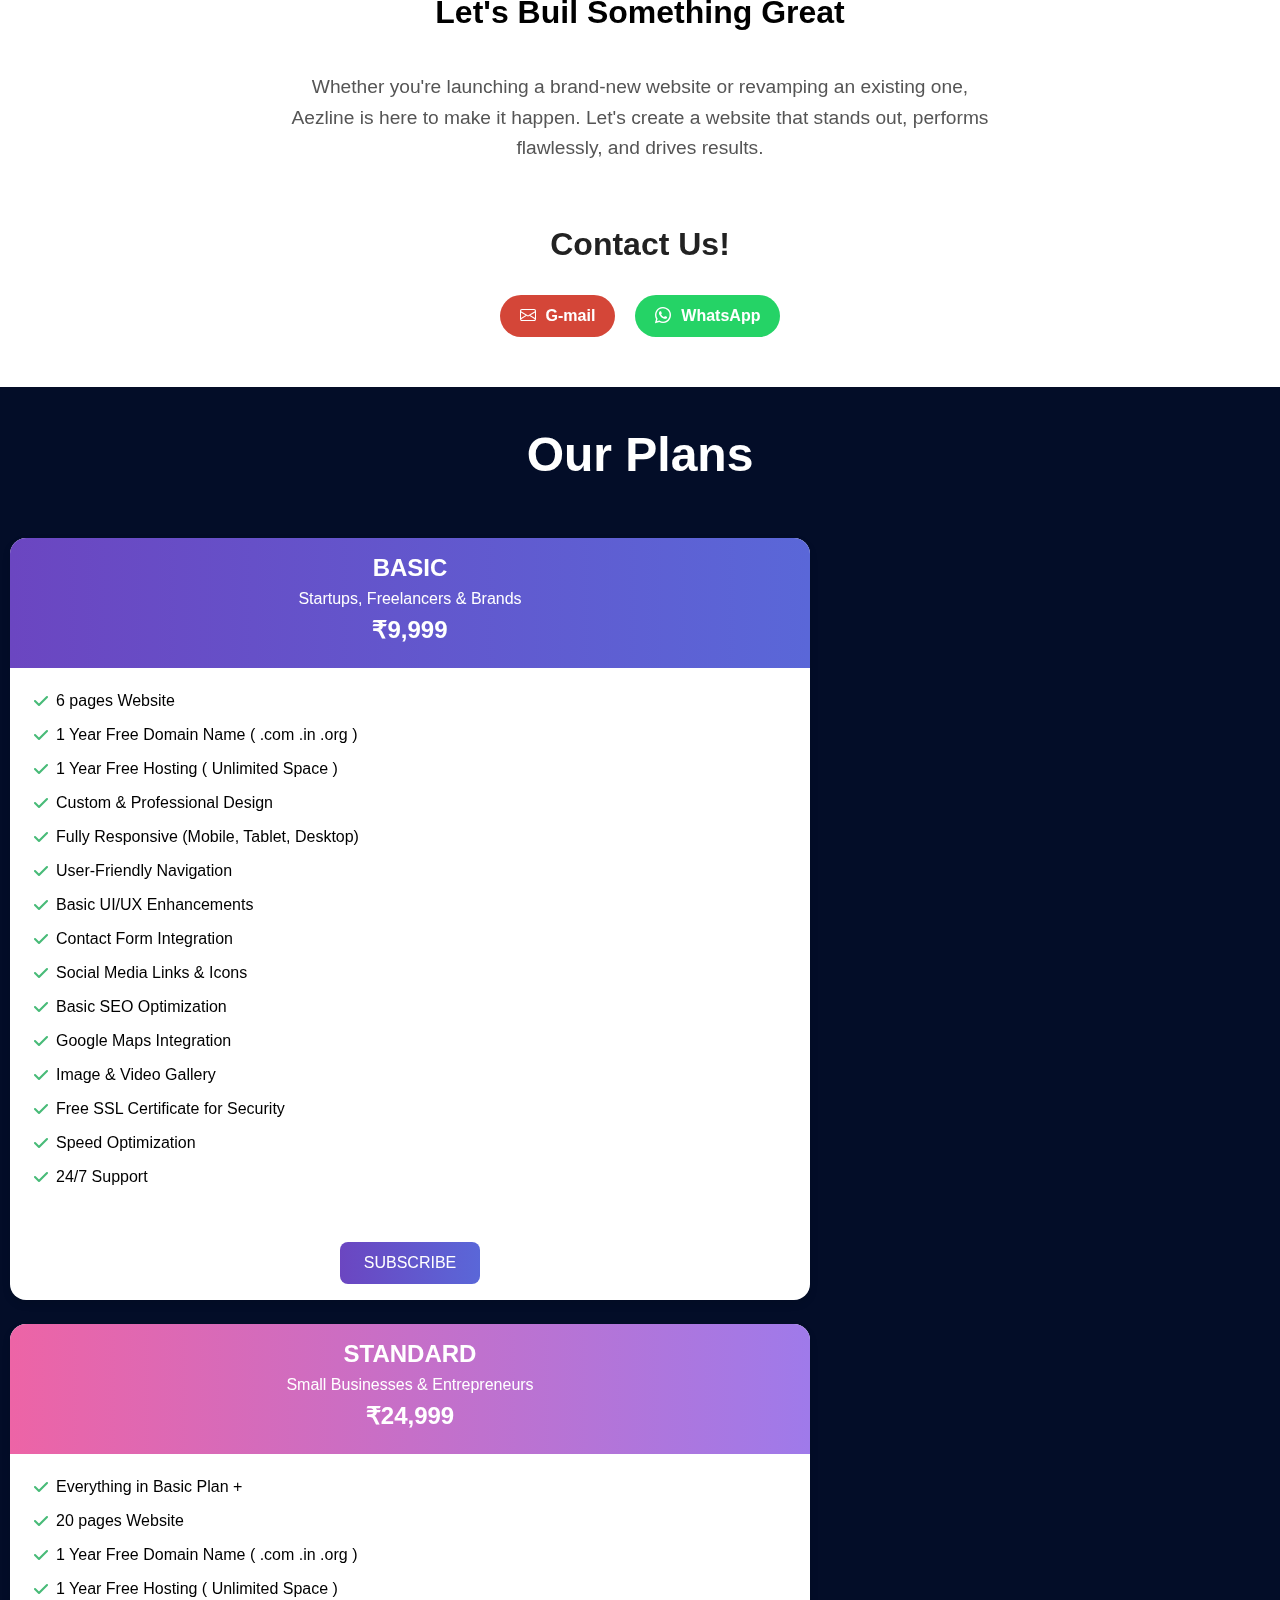
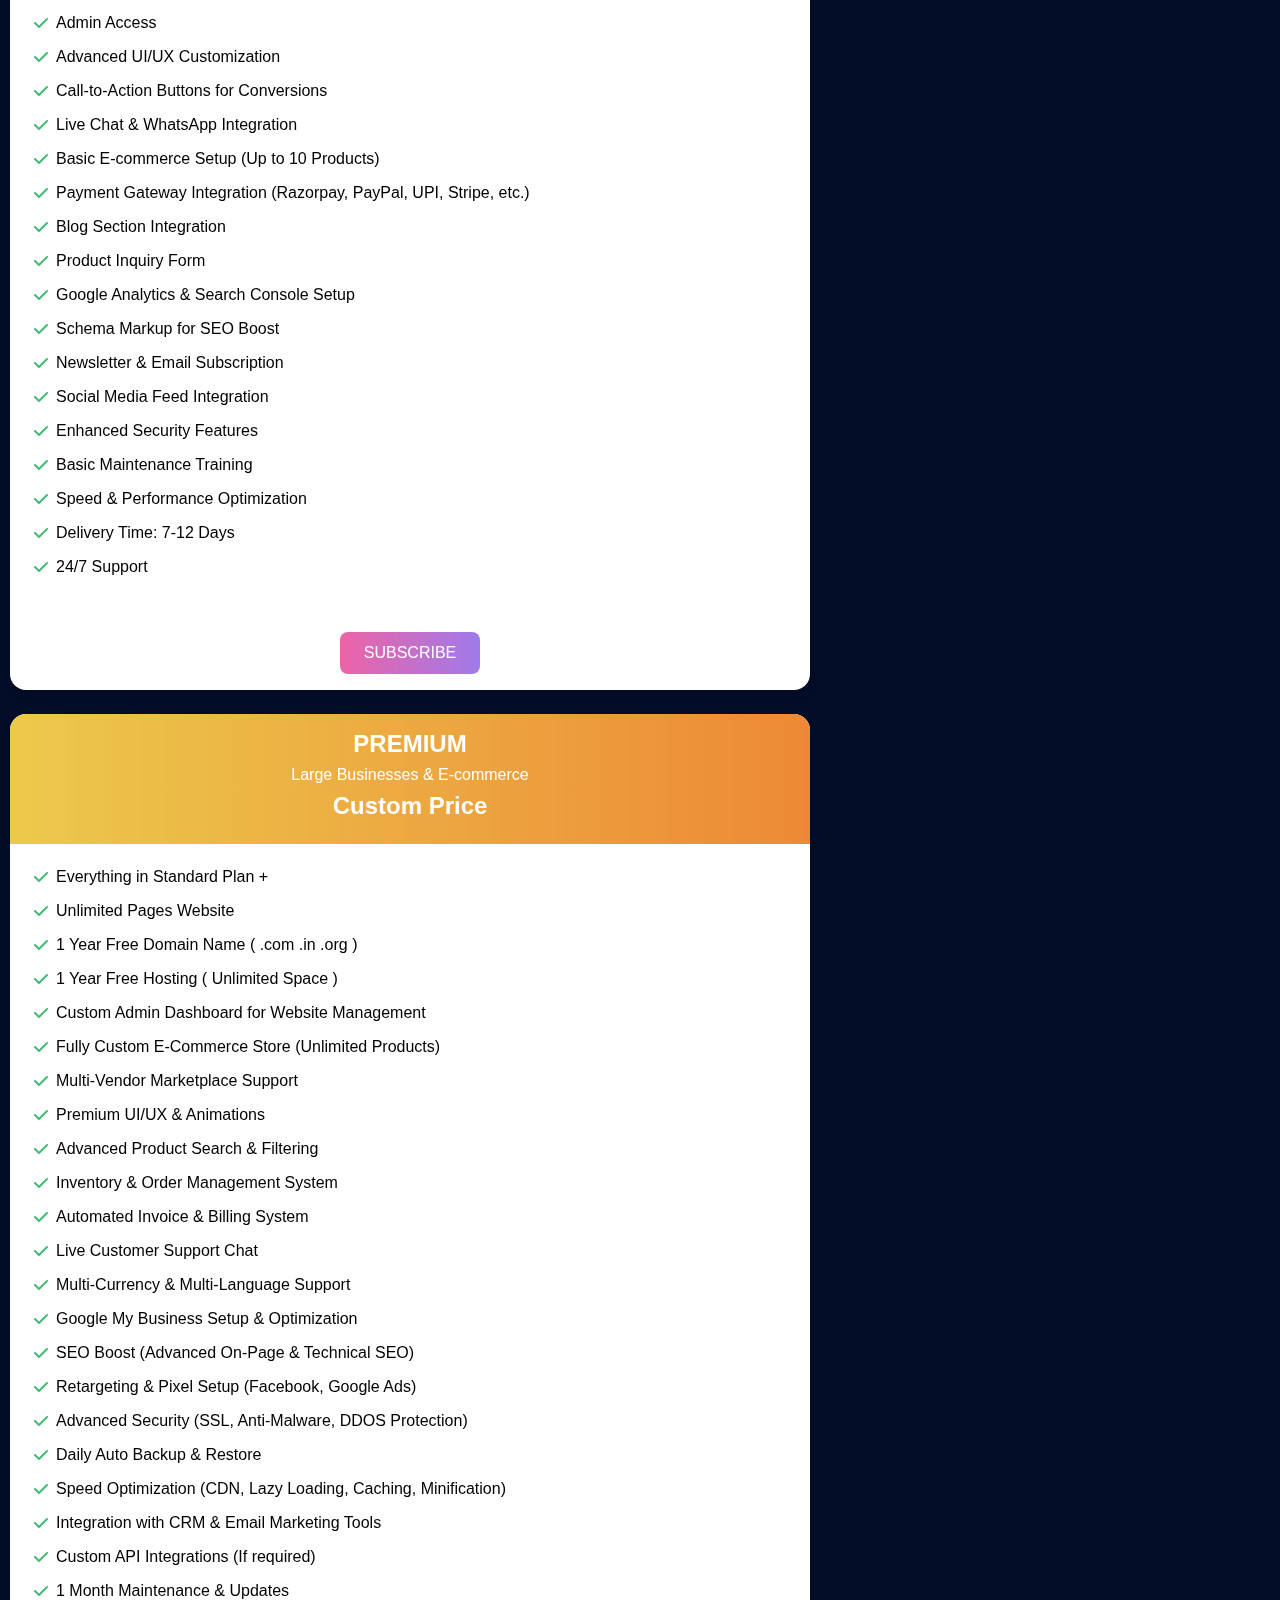
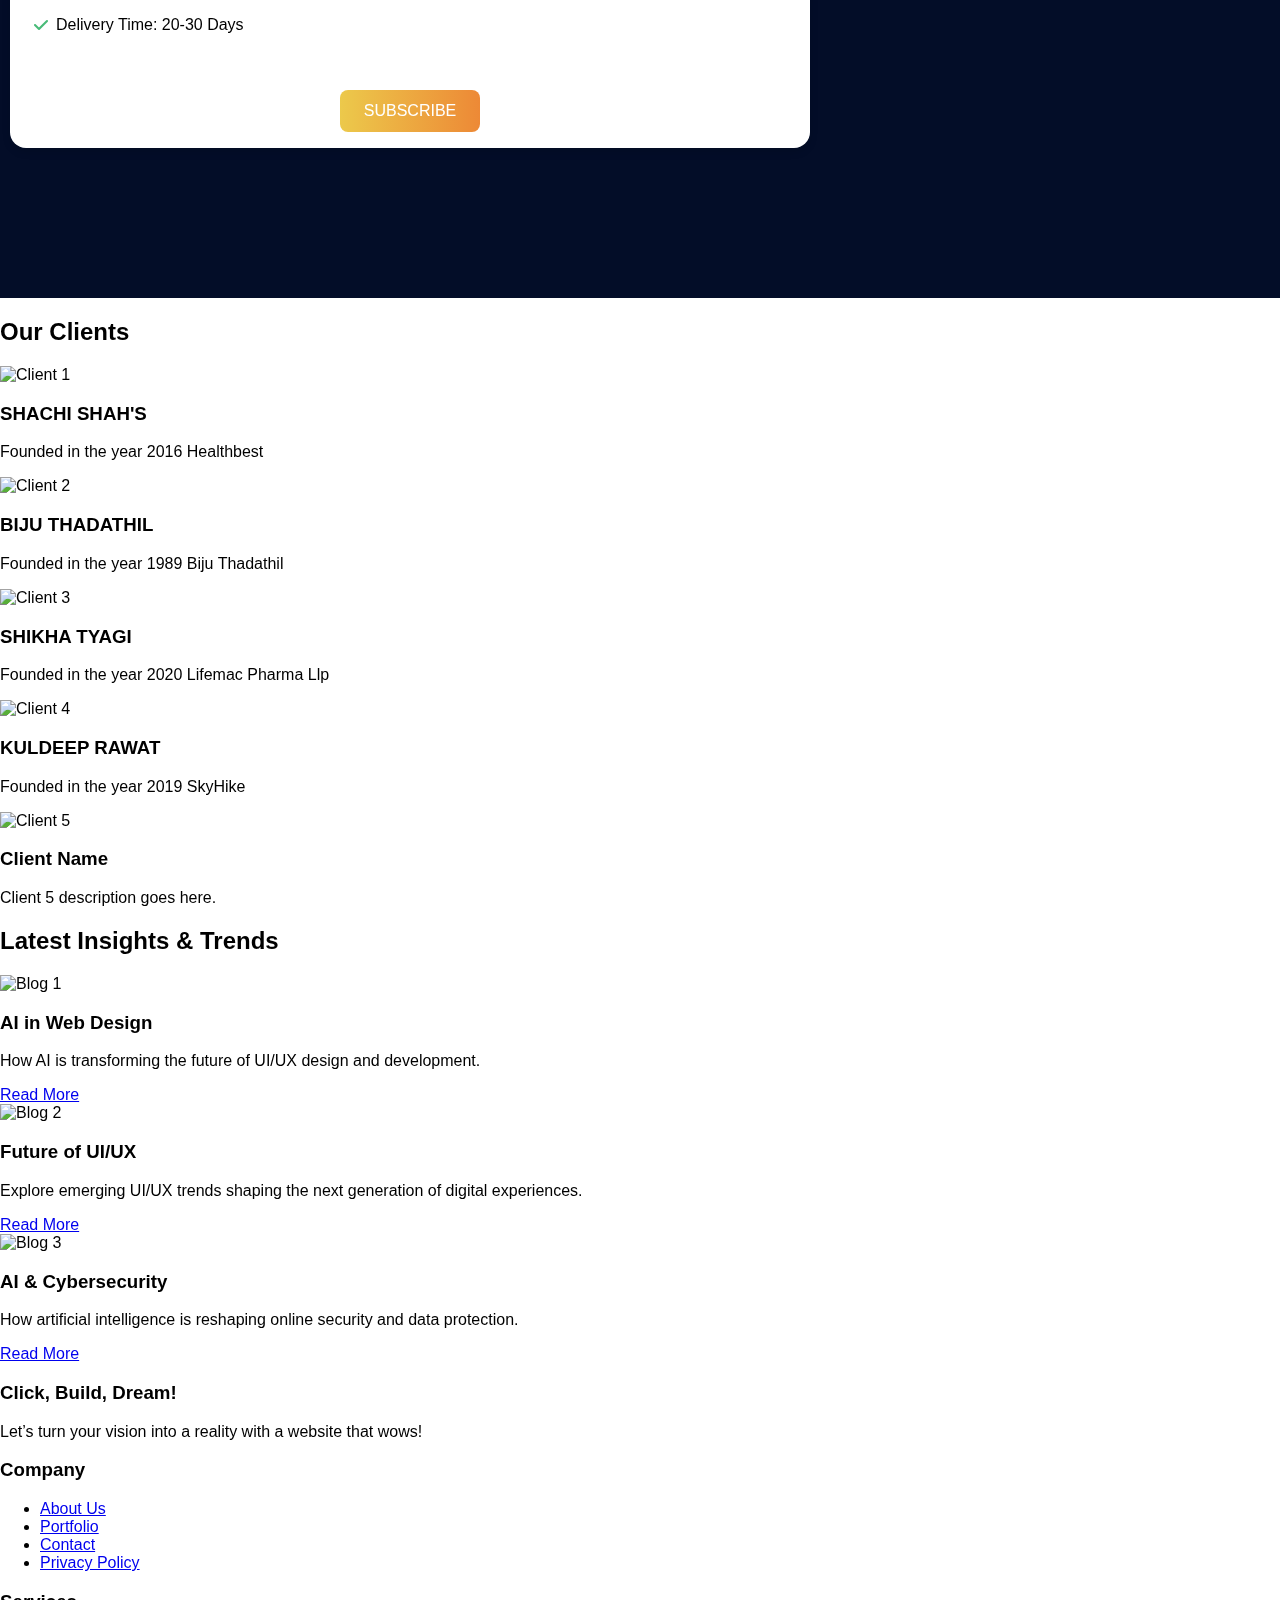
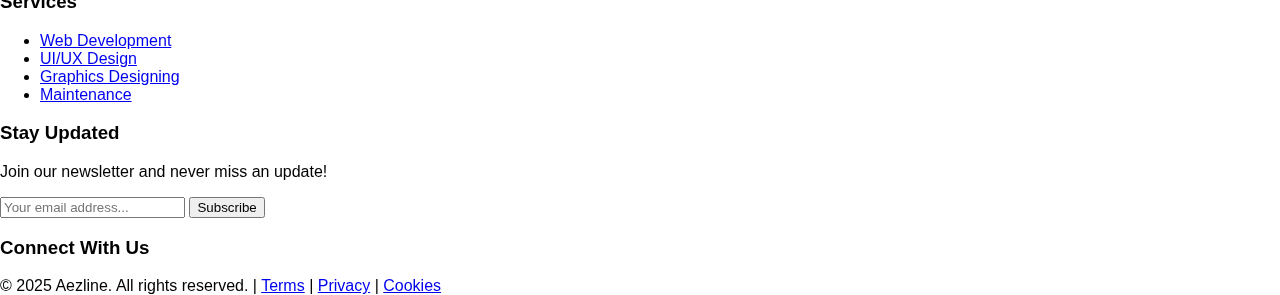
==== commit b1be6d58: "Update index.html" ====
--- a/index.html
+++ b/index.html
@@ -32,7 +32,7 @@
                         <li><a href="#contact">Contact</a></li>
                     </ul>
                 </nav>
-                <a href="https://wa.me/919382924230?text=Hello%2C%20let%20me%20know%20how%20to%20do%20this.." class="btn" target="_blank" rel="noopener noreferrer">
+                <a href="https://wa.me/919382924230?text=Hello%2C%20let%20me%20know%20how%20to%20do%20this.." class="btn" target="_blank">
                     START A PROJECT
                 </a>
             </div>
@@ -82,33 +82,33 @@
                 <div class="banner">
                     <div class="banner-container">
                         <div class="banner-box">
-                            <a href="https://wa.me/919382924230?text=Hello%2C%20let%20me%20know%20how%20to%20do%20this.." target="_blank" rel="noopener noreferrer">
+                            <a href="https://wa.me/919382924230?text=Hello%2C%20let%20me%20know%20how%20to%20do%20this.." target="_blank">
                                 <img src="./images/banner1.jpg" alt="Project 1">
                             </a>
                         </div>
                         <div class="banner-box">
-                            <a href="https://wa.me/919382924230?text=Hello%2C%20let%20me%20know%20how%20to%20do%20this.." target="_blank" rel="noopener noreferrer">
+                            <a href="https://wa.me/919382924230?text=Hello%2C%20let%20me%20know%20how%20to%20do%20this.." target="_blank">
                                 <img src="./images/banner2.jpg" alt="Project 2">
                             </a>
                         </div>
                         <div class="banner-box">
-                            <a href="https://wa.me/919382924230?text=Hello%2C%20let%20me%20know%20how%20to%20do%20this.." target="_blank" rel="noopener noreferrer">
+                            <a href="https://wa.me/919382924230?text=Hello%2C%20let%20me%20know%20how%20to%20do%20this.." target="_blank">
                                 <img src="./images/banner3.jpg" alt="Project 3">
                             </a>
                         </div>
                         <div class="banner-box">
-                            <a href="https://wa.me/919382924230?text=Hello%2C%20let%20me%20know%20how%20to%20do%20this.." target="_blank" rel="noopener noreferrer">
+                            <a href="https://wa.me/919382924230?text=Hello%2C%20let%20me%20know%20how%20to%20do%20this.." target="_blank">
                                 <img src="./images/banner4.jpg" alt="Project 4">
                             </a>
                         </div>
                         <div class="banner-box">
-                            <a href="https://wa.me/919382924230?text=Hello%2C%20let%20me%20know%20how%20to%20do%20this.." target="_blank" rel="noopener noreferrer">
+                            <a href="https://wa.me/919382924230?text=Hello%2C%20let%20me%20know%20how%20to%20do%20this.." target="_blank">
                                 <img src="./images/banner1.jpg" alt="Project 5">
                             </a>
                         </div>
                     </div>
-                    <button class="button prev" title="prev-btn"><i class="fas fa-chevron-left"></i></button>
-                    <button class="button next" title="next-btn"><i class="fas fa-chevron-right"></i></button>
+                    <button class="button prev"><i class="fas fa-chevron-left"></i></button>
+                    <button class="button next"><i class="fas fa-chevron-right"></i></button>
                 </div>
                 <script src="slider.js"></script> <!-- Link to your JavaScript file -->
 
@@ -257,122 +257,272 @@
             <div class="pricing-table">
                 <h1>Our Plans</h1>
                 <!-- Silver Plan -->
-                <div class="plans">
-                    <div class="plan">
-                        <div class="plan-header silver">
-                            <h2>BASIC</h2>
-                            <p>Startups, Freelancers & Brands</p>
-                            <p class="price">₹9,999</p>
-                        </div>
-                        <div class="plan-body">
+                <div class="plan">
+                    <div class="plan-header silver">
+                        <h2>BASIC</h2>
+                        <p>Startups, Freelancers & Brands</p>
+                        <p class="price">₹9,999</p>
+                    </div>
+                    <div class="plan-body">
+                        <ul>
+                            <li><i class="fas fa-check"></i>6 pages Website</li>
+                            <li><i class="fas fa-check"></i>1 Year Free Domain Name ( .com .in .org )</li>
+                            <li><i class="fas fa-check"></i>1 Year Free Hosting ( Unlimited Space )</li>
+                            <li><i class="fas fa-check"></i>Custom & Professional Design</li>
+                            <li><i class="fas fa-check"></i>Fully Responsive (Mobile, Tablet, Desktop)</li>
+                            <li><i class="fas fa-check"></i>User-Friendly Navigation</li>
+                            <li><i class="fas fa-check"></i>Basic UI/UX Enhancements</li>
+                            <li><i class="fas fa-check"></i>Contact Form Integration</li>
+                            <li><i class="fas fa-check"></i>Social Media Links & Icons</li>
+                            <li><i class="fas fa-check"></i>Basic SEO Optimization</li>
+                            <li><i class="fas fa-check"></i>Google Maps Integration</li>
+                            <li><i class="fas fa-check"></i>Image & Video Gallery</li>
+                            <li><i class="fas fa-check"></i>Free SSL Certificate for Security</li>
+                            <li><i class="fas fa-check"></i>Speed Optimization</li>
+                            <li><i class="fas fa-check"></i>24/7 Support</li>
+                            
+
+                        </ul>
+                    </div>
+                    <div class="plan-footer">
+                        <a href="https://wa.me/919382924230?text=Hi%2C%20I'm%20interested%20in%20the%20Basic%20Plan%20for%20website%20development.%20Please%20share%20more%20details!">
+                            <button>SUBSCRIBE</button>
+                        </a>
+                    </div>
+                    
+                </div>
+                <!-- Gold Plan -->
+                <div class="plan">
+                    <div class="plan-header gold">
+                        <h2>STANDARD</h2>
+                        <p>Small Businesses & Entrepreneurs</p>
+                        <p class="price">₹24,999</p>
+                    </div>
+                    <div class="plan-body">
+                        <ul>
+                            <li><i class="fas fa-check"></i>Everything in Basic Plan +</li>
+                            <li><i class="fas fa-check"></i>20 pages Website</li>
+                            <li><i class="fas fa-check"></i>1 Year Free Domain Name ( .com .in .org )</li>
+                            <li><i class="fas fa-check"></i>1 Year Free Hosting ( Unlimited Space )</li>
+                            <li><i class="fas fa-check"></i>Admin Access</li>
+                            <li><i class="fas fa-check"></i>Advanced UI/UX Customization</li>
+                            <li><i class="fas fa-check"></i>Call-to-Action Buttons for Conversions</li>
+                            <li><i class="fas fa-check"></i>Live Chat & WhatsApp Integration</li>
+                            <li><i class="fas fa-check"></i>Basic E-commerce Setup (Up to 10 Products)</li>
+                            <li><i class="fas fa-check"></i>Payment Gateway Integration (Razorpay, PayPal, UPI, Stripe, etc.)</li>
+                            <li><i class="fas fa-check"></i>Blog Section Integration</li>
+                            <li><i class="fas fa-check"></i>Product Inquiry Form</li>
+                            <li><i class="fas fa-check"></i>Google Analytics & Search Console Setup</li>
+                            <li><i class="fas fa-check"></i>Schema Markup for SEO Boost</li>
+                            <li><i class="fas fa-check"></i>Newsletter & Email Subscription</li>
+                            <li><i class="fas fa-check"></i>Social Media Feed Integration</li>
+                            <li><i class="fas fa-check"></i>Enhanced Security Features</li>
+                            <li><i class="fas fa-check"></i>Basic Maintenance Training</li>
+                            <li><i class="fas fa-check"></i>Speed & Performance Optimization</li>
+                            <li><i class="fas fa-check"></i>Delivery Time: 7-12 Days</li>
+                            <li><i class="fas fa-check"></i>24/7 Support</li>
+                        </ul>
+                    </div>
+                    <div class="plan-footer">
+                        <a href="https://wa.me/919382924230?text=Hi%2C%20I'm%20interested%20in%20the%20Standard%20Plan%20for%20website%20development.%20Please%20share%20more%20details!">
+                            <button class="gold">SUBSCRIBE</button>
+                        </a>
+                    </div>
+                    
+                </div>
+                <!-- Platinum Plan -->
+                <div class="plan">
+                    <div class="plan-header platinum">
+                        <h2>PREMIUM</h2>
+                        <p>Large Businesses & E-commerce</p>
+                        <p class="price">Custom Price</p>
+                    </div>
+                    <div class="plan-body">
+                        <ul>
+                            <li><i class="fas fa-check"></i>Everything in Standard Plan +</li>
+                            <li><i class="fas fa-check"></i>Unlimited Pages Website</li>
+                            <li><i class="fas fa-check"></i>1 Year Free Domain Name ( .com .in .org )</li>
+                            <li><i class="fas fa-check"></i>1 Year Free Hosting ( Unlimited Space )</li>
+                            <li><i class="fas fa-check"></i>Custom Admin Dashboard for Website Management</li>
+                            <li><i class="fas fa-check"></i>Fully Custom E-Commerce Store (Unlimited Products)</li>
+                            <li><i class="fas fa-check"></i>Multi-Vendor Marketplace Support</li>
+                            <li><i class="fas fa-check"></i>Premium UI/UX & Animations</li>
+                            <li><i class="fas fa-check"></i>Advanced Product Search & Filtering</li>
+                            <li><i class="fas fa-check"></i>Inventory & Order Management System</li>
+                            <li><i class="fas fa-check"></i>Automated Invoice & Billing System</li>
+                            <li><i class="fas fa-check"></i>Live Customer Support Chat</li>
+                            <li><i class="fas fa-check"></i>Multi-Currency & Multi-Language Support</li>
+                            <li><i class="fas fa-check"></i>Google My Business Setup & Optimization</li>
+                            <li><i class="fas fa-check"></i>SEO Boost (Advanced On-Page & Technical SEO)</li>
+                            <li><i class="fas fa-check"></i>Retargeting & Pixel Setup (Facebook, Google Ads)</li>
+                            <li><i class="fas fa-check"></i>Advanced Security (SSL, Anti-Malware, DDOS Protection)</li>
+                            <li><i class="fas fa-check"></i>Daily Auto Backup & Restore</li>
+                            <li><i class="fas fa-check"></i>Speed Optimization (CDN, Lazy Loading, Caching, Minification)</li>
+                            <li><i class="fas fa-check"></i>Integration with CRM & Email Marketing Tools</li>
+                            <li><i class="fas fa-check"></i>Custom API Integrations (If required)</li>
+                            <li><i class="fas fa-check"></i>1 Month Maintenance & Updates</li>
+                            <li><i class="fas fa-check"></i>Delivery Time: 20-30 Days</li>
+                        </ul>
+                    </div>
+                    <div class="plan-footer">
+                        <a href="https://wa.me/919382924230?text=Hi%2C%20I'm%20interested%20in%20the%20Premium%20Plan%20for%20website%20development.%20Please%20share%20more%20details!">
+                            <button class="platinum">SUBSCRIBE</button>
+                        </a>
+                    </div>
+                    
+                </div>
+            </div>
+
+
+            <section id="our-clients">
+                <h2>Our Clients</h2>
+                <div class="client-slider">
+                    <div class="client-slides">
+                        <div class="client-slide">
+                            <img src="./images/client1.png" alt="Client 1">
+                            <h3>SHACHI SHAH'S</h3>
+                            <p>Founded in the year 2016 Healthbest</p>
+                        </div>
+                        <div class="client-slide">
+                            <img src="./images/client1.png" alt="Client 2">
+                            <h3>BIJU THADATHIL</h3>
+                            <p>Founded in the year 1989 Biju Thadathil </p>
+                        </div>
+                        <div class="client-slide">
+                            <img src="./images/client1.png" alt="Client 3">
+                            <h3>SHIKHA TYAGI</h3>
+                            <p>Founded in the year 2020 Lifemac Pharma Llp</p>
+                        </div>
+                        <div class="client-slide">
+                            <img src="./images/client1.png" alt="Client 4">
+                            <h3>KULDEEP RAWAT</h3>
+                            <p>Founded in the year 2019 SkyHike</p>
+                        </div>
+                        <div class="client-slide">
+                            <img src="./images/client1.png" alt="Client 5">
+                            <h3>Client Name</h3>
+                            <p>Client 5 description goes here.</p>
+                        </div>
+                    </div>
+                </div>
+                <script src="client.js"></script>
+            </section>
+
+            <section id="blog-section">
+                <h2>Latest Insights & Trends</h2>
+                <div class="blog-wrapper">
+                    <div class="blog-card" data-tilt>
+                        <div class="blog-bg"></div>
+                        <img src="./images/blog1.webp" alt="Blog 1">
+                        <div class="blog-content">
+                            <h3>AI in Web Design</h3>
+                            <p>How AI is transforming the future of UI/UX design and development.</p>
+                            <a href="#" class="read-more">Read More</a>
+                        </div>
+                    </div>
+            
+                    <div class="blog-card" data-tilt>
+                        <div class="blog-bg"></div>
+                        <img src="./images/blog2.jpg" alt="Blog 2">
+                        <div class="blog-content">
+                            <h3>Future of UI/UX</h3>
+                            <p>Explore emerging UI/UX trends shaping the next generation of digital experiences.</p>
+                            <a href="#" class="read-more">Read More</a>
+                        </div>
+                    </div>
+            
+                    <div class="blog-card" data-tilt>
+                        <div class="blog-bg"></div>
+                        <img src="./images/blog3.jpg" alt="Blog 3">
+                        <div class="blog-content">
+                            <h3>AI & Cybersecurity</h3>
+                            <p>How artificial intelligence is reshaping online security and data protection.</p>
+                            <a href="#" class="read-more">Read More</a>
+                        </div>
+                    </div>
+                </div>
+                <script src="blog.js"></script>
+            </section>
+
+            <section id="footer">
+                <div class="footer-content">
+                    <div class="footer-header">
+                        <h3>Click, Build, Dream!</h3>
+                        <p>Let’s turn your vision into a reality with a website that wows!</p>
+                    </div>
+                    
+            
+                    <div class="footer-segments">
+                        <div class="footer-item">
+                            <h3>Company</h3>
                             <ul>
-                                <li><i class="fas fa-check"></i>6 pages Website</li>
-                                <li><i class="fas fa-check"></i>1 Year Free Domain Name ( .com .in .org )</li>
-                                <li><i class="fas fa-check"></i>1 Year Free Hosting ( Unlimited Space )</li>
-                                <li><i class="fas fa-check"></i>Custom & Professional Design</li>
-                                <li><i class="fas fa-check"></i>Fully Responsive (Mobile, Tablet, Desktop)</li>
-                                <li><i class="fas fa-check"></i>User-Friendly Navigation</li>
-                                <li><i class="fas fa-check"></i>Basic UI/UX Enhancements</li>
-                                <li><i class="fas fa-check"></i>Contact Form Integration</li>
-                                <li><i class="fas fa-check"></i>Social Media Links & Icons</li>
-                                <li><i class="fas fa-check"></i>Basic SEO Optimization</li>
-                                <li><i class="fas fa-check"></i>Google Maps Integration</li>
-                                <li><i class="fas fa-check"></i>Image & Video Gallery</li>
-                                <li><i class="fas fa-check"></i>Free SSL Certificate for Security</li>
-                                <li><i class="fas fa-check"></i>Speed Optimization</li>
-                                <li><i class="fas fa-check"></i>24/7 Support</li>
-    
+                                <li><a href="#">About Us</a></li>
+                                <li><a href="#">Portfolio</a></li>
+                                <li><a href="#">Contact</a></li>
+                                <li><a href="Privacy Policy.html">Privacy Policy</a></li>
                             </ul>
                         </div>
-                        <div class="plan-footer">
-                            <a href="https://wa.me/919382924230?text=Hi%2C%20I'm%20interested%20in%20the%20Basic%20Plan%20for%20website%20development.%20Please%20share%20more%20details!">
-                                <button>SUBSCRIBE</button>
-                            </a>
+            
+                        <div class="footer-item">
+                            <h3>Services</h3>
+                            <ul>
+                                <li><a href="#">Web Development</a></li>
+                                <li><a href="#">UI/UX Design</a></li>
+                                <li><a href="#">Graphics Designing</a></li>
+                                <li><a href="#">Maintenance</a></li>
+                            </ul>
+                        </div>
+            
+                        <div class="footer-item">
+                            <h3>Stay Updated</h3>
+                            <p>Join our newsletter and never miss an update!</p>
+                            <form id="subscribe-form">
+                                <input type="email" id="email" name="email" placeholder="Your email address..." required>
+                                <button type="submit">Subscribe</button>
+                            </form>
+                            <p id="message" style="display: none;"></p>
                         </div>
                         
-                    </div>
-                    <!-- Gold Plan -->
-                    <div class="plan">
-                        <div class="plan-header gold">
-                            <h2>STANDARD</h2>
-                            <p>Small Businesses & Entrepreneurs</p>
-                            <p class="price">₹24,999</p>
-                        </div>
-                        <div class="plan-body">
-                            <ul>
-                                <li><i class="fas fa-check"></i>Everything in Basic Plan +</li>
-                                <li><i class="fas fa-check"></i>20 pages Website</li>
-                                <li><i class="fas fa-check"></i>1 Year Free Domain Name ( .com .in .org )</li>
-                                <li><i class="fas fa-check"></i>1 Year Free Hosting ( Unlimited Space )</li>
-                                <li><i class="fas fa-check"></i>Admin Access</li>
-                                <li><i class="fas fa-check"></i>Advanced UI/UX Customization</li>
-                                <li><i class="fas fa-check"></i>Call-to-Action Buttons for Conversions</li>
-                                <li><i class="fas fa-check"></i>Live Chat & WhatsApp Integration</li>
-                                <li><i class="fas fa-check"></i>Basic E-commerce Setup (Up to 10 Products)</li>
-                                <li><i class="fas fa-check"></i>Payment Gateway Integration (Razorpay, PayPal, UPI, Stripe, etc.)</li>
-                                <li><i class="fas fa-check"></i>Blog Section Integration</li>
-                                <li><i class="fas fa-check"></i>Product Inquiry Form</li>
-                                <li><i class="fas fa-check"></i>Google Analytics & Search Console Setup</li>
-                                <li><i class="fas fa-check"></i>Schema Markup for SEO Boost</li>
-                                <li><i class="fas fa-check"></i>Newsletter & Email Subscription</li>
-                                <li><i class="fas fa-check"></i>Social Media Feed Integration</li>
-                                <li><i class="fas fa-check"></i>Enhanced Security Features</li>
-                                <li><i class="fas fa-check"></i>Basic Maintenance Training</li>
-                                <li><i class="fas fa-check"></i>Speed & Performance Optimization</li>
-                                <li><i class="fas fa-check"></i>Delivery Time: 7-12 Days</li>
-                                <li><i class="fas fa-check"></i>24/7 Support</li>
-                            </ul>
-                        </div>
-                        <div class="plan-footer">
-                            <a href="https://wa.me/919382924230?text=Hi%2C%20I'm%20interested%20in%20the%20Standard%20Plan%20for%20website%20development.%20Please%20share%20more%20details!">
-                                <button class="gold">SUBSCRIBE</button>
-                            </a>
-                        </div>
+                        <script>
+                        document.getElementById("subscribe-form").addEventListener("submit", async function(event) {
+                            event.preventDefault();
+                            
+                            const email = document.getElementById("email").value;
+                            const messageEl = document.getElementById("message");
                         
-                    </div>
-                    <!-- Platinum Plan -->
-                    <div class="plan">
-                        <div class="plan-header platinum">
-                            <h2>PREMIUM</h2>
-                            <p>Large Businesses & E-commerce</p>
-                            <p class="price">Custom Price</p>
-                        </div>
-                        <div class="plan-body">
-                            <ul>
-                                <li><i class="fas fa-check"></i>Everything in Standard Plan +</li>
-                                <li><i class="fas fa-check"></i>Unlimited Pages Website</li>
-                                <li><i class="fas fa-check"></i>1 Year Free Domain Name ( .com .in .org )</li>
-                                <li><i class="fas fa-check"></i>1 Year Free Hosting ( Unlimited Space )</li>
-                                <li><i class="fas fa-check"></i>Custom Admin Dashboard for Website Management</li>
-                                <li><i class="fas fa-check"></i>Fully Custom E-Commerce Store (Unlimited Products)</li>
-                                <li><i class="fas fa-check"></i>Multi-Vendor Marketplace Support</li>
-                                <li><i class="fas fa-check"></i>Premium UI/UX & Animations</li>
-                                <li><i class="fas fa-check"></i>Advanced Product Search & Filtering</li>
-                                <li><i class="fas fa-check"></i>Inventory & Order Management System</li>
-                                <li><i class="fas fa-check"></i>Automated Invoice & Billing System</li>
-                                <li><i class="fas fa-check"></i>Live Customer Support Chat</li>
-                                <li><i class="fas fa-check"></i>Multi-Currency & Multi-Language Support</li>
-                                <li><i class="fas fa-check"></i>Google My Business Setup & Optimization</li>
-                                <li><i class="fas fa-check"></i>SEO Boost (Advanced On-Page & Technical SEO)</li>
-                                <li><i class="fas fa-check"></i>Retargeting & Pixel Setup (Facebook, Google Ads)</li>
-                                <li><i class="fas fa-check"></i>Advanced Security (SSL, Anti-Malware, DDOS Protection)</li>
-                                <li><i class="fas fa-check"></i>Daily Auto Backup & Restore</li>
-                                <li><i class="fas fa-check"></i>Speed Optimization (CDN, Lazy Loading, Caching, Minification)</li>
-                                <li><i class="fas fa-check"></i>Integration with CRM & Email Marketing Tools</li>
-                                <li><i class="fas fa-check"></i>Custom API Integrations (If required)</li>
-                                <li><i class="fas fa-check"></i>1 Month Maintenance & Updates</li>
-                                <li><i class="fas fa-check"></i>Delivery Time: 20-30 Days</li>
-                            </ul>
-                        </div>
-                        <div class="plan-footer">
-                            <a href="https://wa.me/919382924230?text=Hi%2C%20I'm%20interested%20in%20the%20Premium%20Plan%20for%20website%20development.%20Please%20share%20more%20details!">
-                                <button class="platinum">SUBSCRIBE</button>
-                            </a>
-                        </div>
+                            const response = await fetch("http://localhost:5000/subscribe", {
+                                method: "POST",
+                                headers: { "Content-Type": "application/json" },
+                                body: JSON.stringify({ email })
+                            });
                         
-                    </div>
-                </div>
-            </div>
+                            const result = await response.json();
+                            messageEl.style.display = "block";
+                            messageEl.innerText = result.message;
+                            messageEl.style.color = result.success ? "green" : "red";
+                        });
+                        </script>
+                        
+                    </div>
+            
+                    <div class="footer-socials">
+                        <h3>Connect With Us</h3>
+                        <div class="social-icons">
+                            <a href="#" class="social-icon facebook"></a>
+                            <a href="#" class="social-icon twitter"></a>
+                            <a href="#" class="social-icon instagram"></a>
+                            <a href="#" class="social-icon linkedin"></a>
+                        </div>
+                    </div>
+            
+                    <div class="footer-bottom">
+                        <p>&copy; 2025 Aezline. All rights reserved. | <a href="#">Terms</a> | <a href="Privacy Policy.html">Privacy</a> | <a href="#">Cookies</a></p>
+                    </div>
+                </div>
+            </section>
+            
+            
+            
 
      
 
--- a/style.css
+++ b/style.css
@@ -859,35 +859,27 @@
     flex-direction: column;
     gap: 1.5rem;
     background-color: #030d28;
-    /* padding: 150px 10px; */
     
 }
+
 .pricing-table h1 {
-    /* background-color: red; */
     color: white;
-    /* text-align: center; */
     font-size: 3rem;
     font-weight: bold;
     margin-top: -110px;
     margin-left: auto;
     margin-right: auto;
     display: flex;
-    /* align-items: center; */
     justify-items: center;
-    /* margin-bottom: 20px; */
-    /* position: relative; */
-    /* left: 34pc; */
     white-space: nowrap; /*Prevents text from breaking into multiple lines*/
 }
 
 .plans {
     display: flex;
-    /* justify-content: center; */
     flex-direction: row;
     gap: 1.5rem;
     padding-left: 40px;
     padding-right: 40px;
-    /* flex-wrap: wrap; */
 }
 
 .plan {
@@ -896,9 +888,8 @@
     overflow: hidden;
     width: 50rem;
     box-shadow: 0 4px 8px rgba(0, 0, 0, 0.1);
-    /* position: relative; */
-    /* right: 8pc; */
-}
+}
+
 .plan-header {
     text-align: center;
     padding: 1rem;
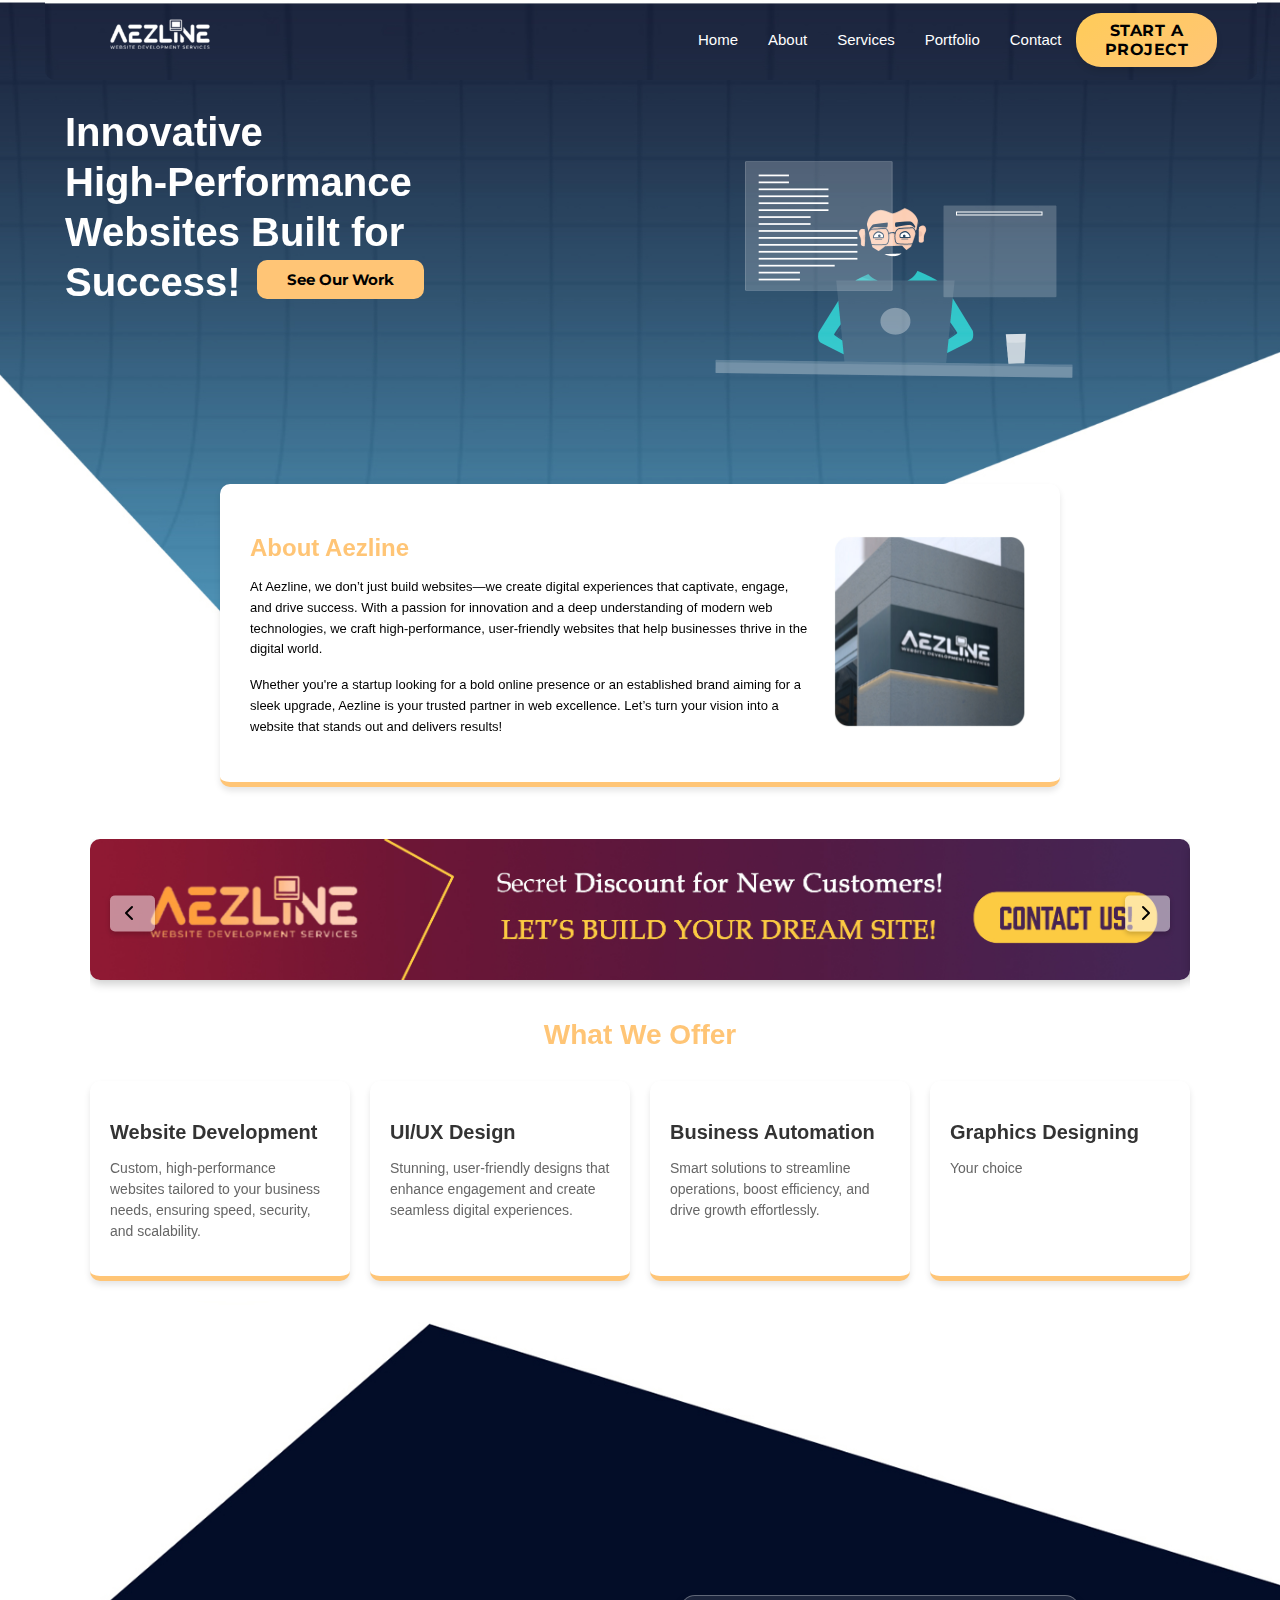
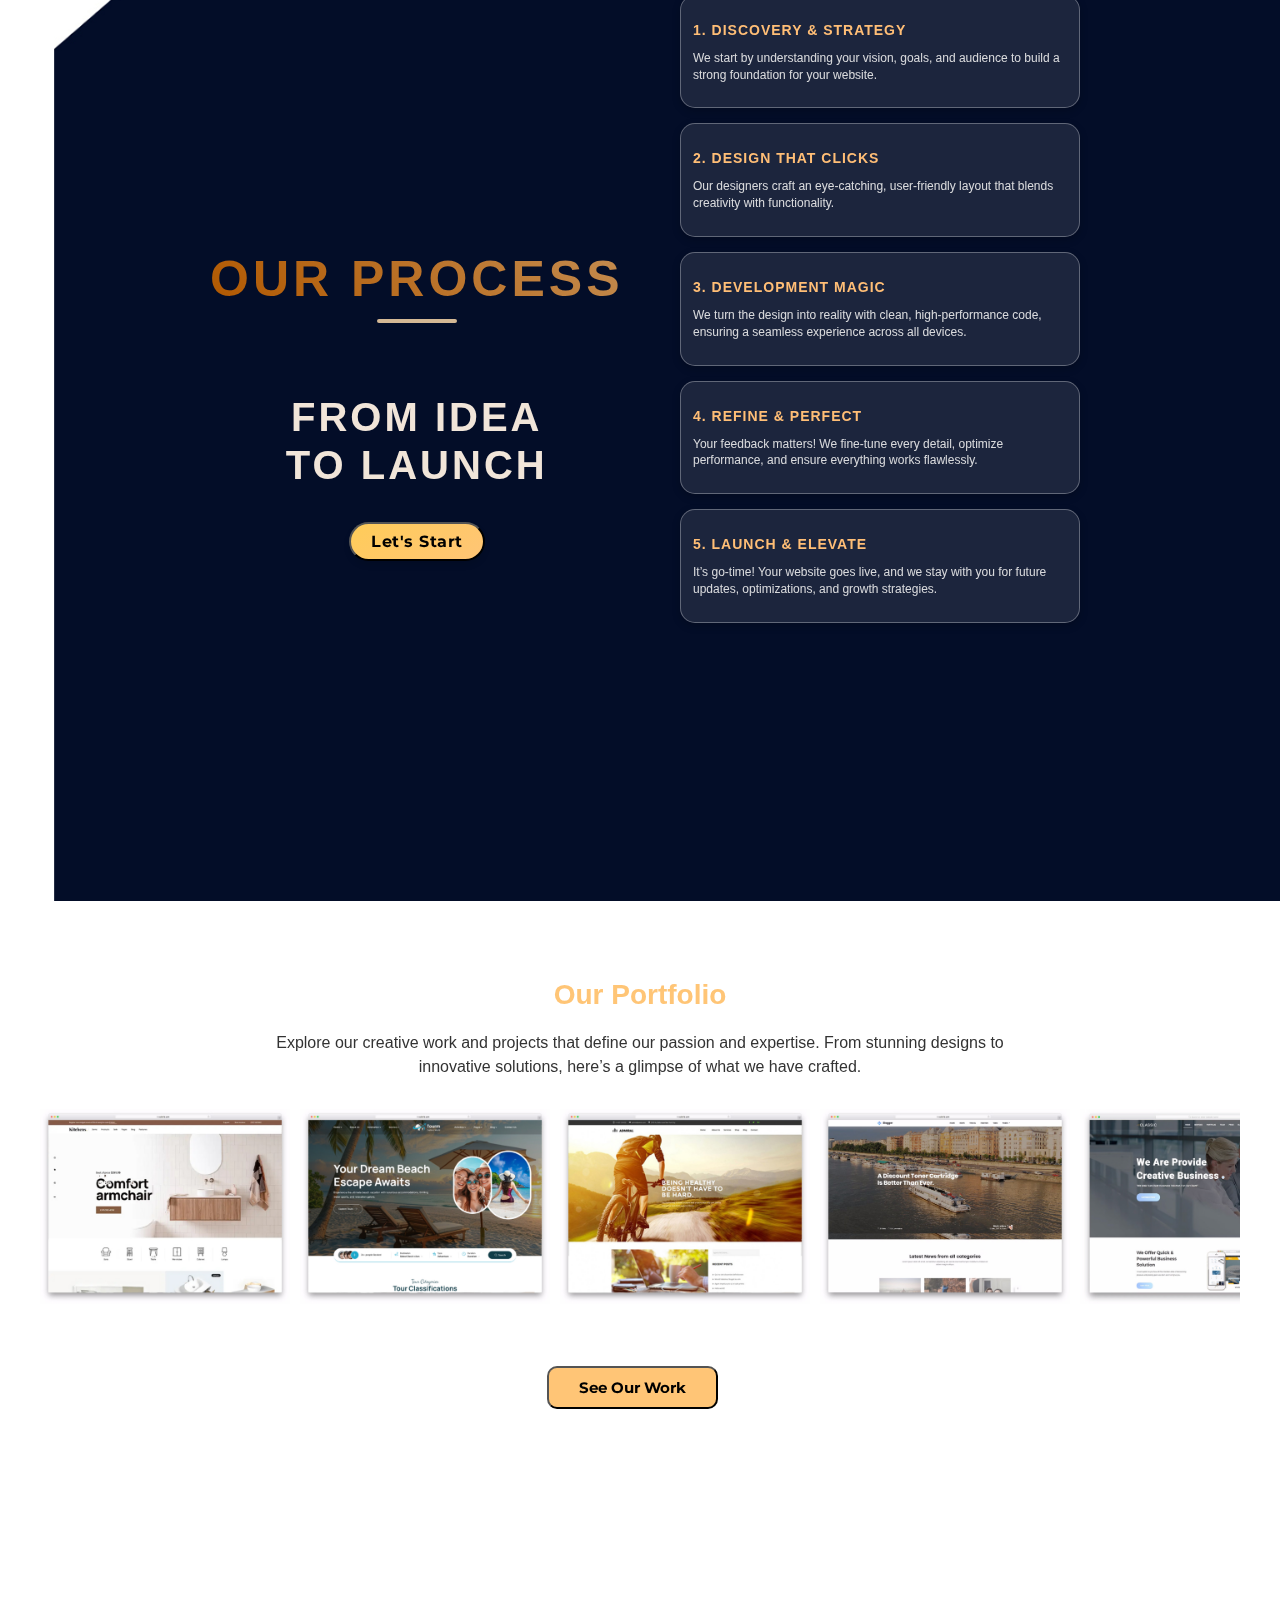
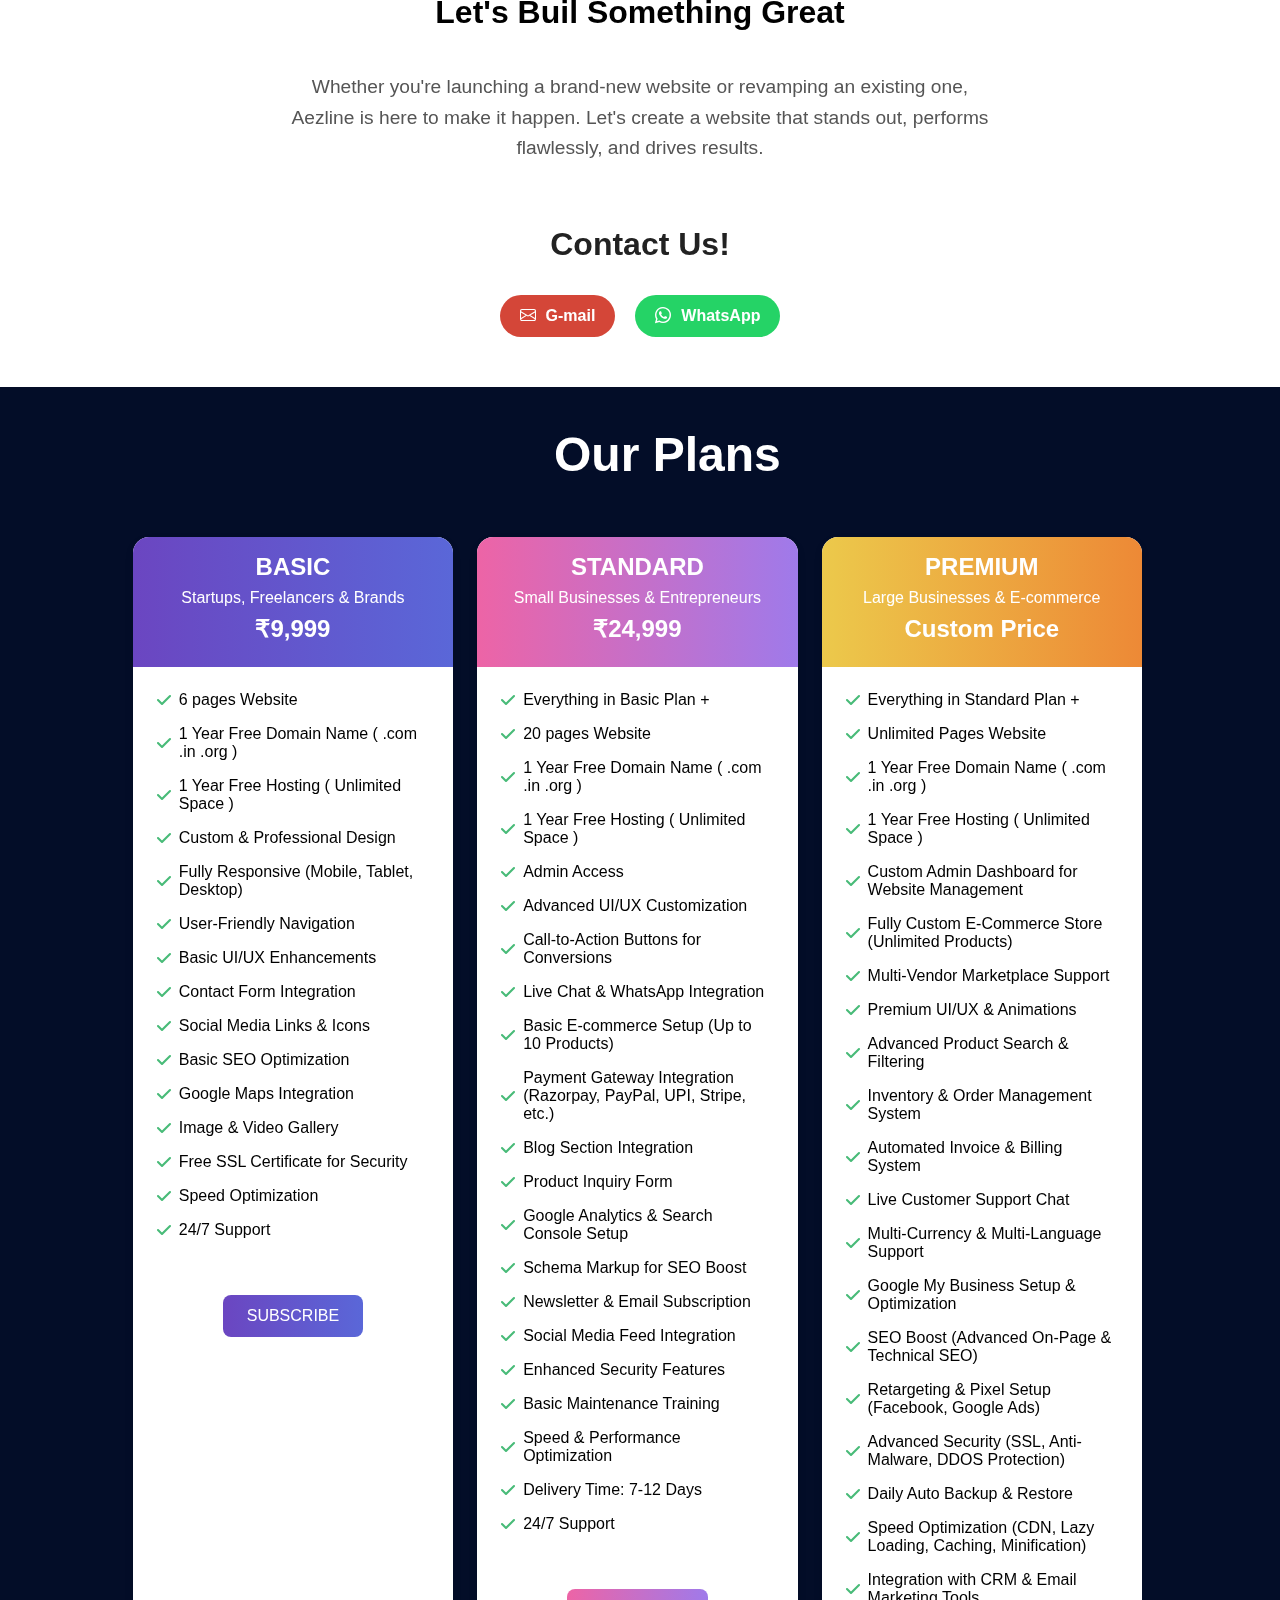
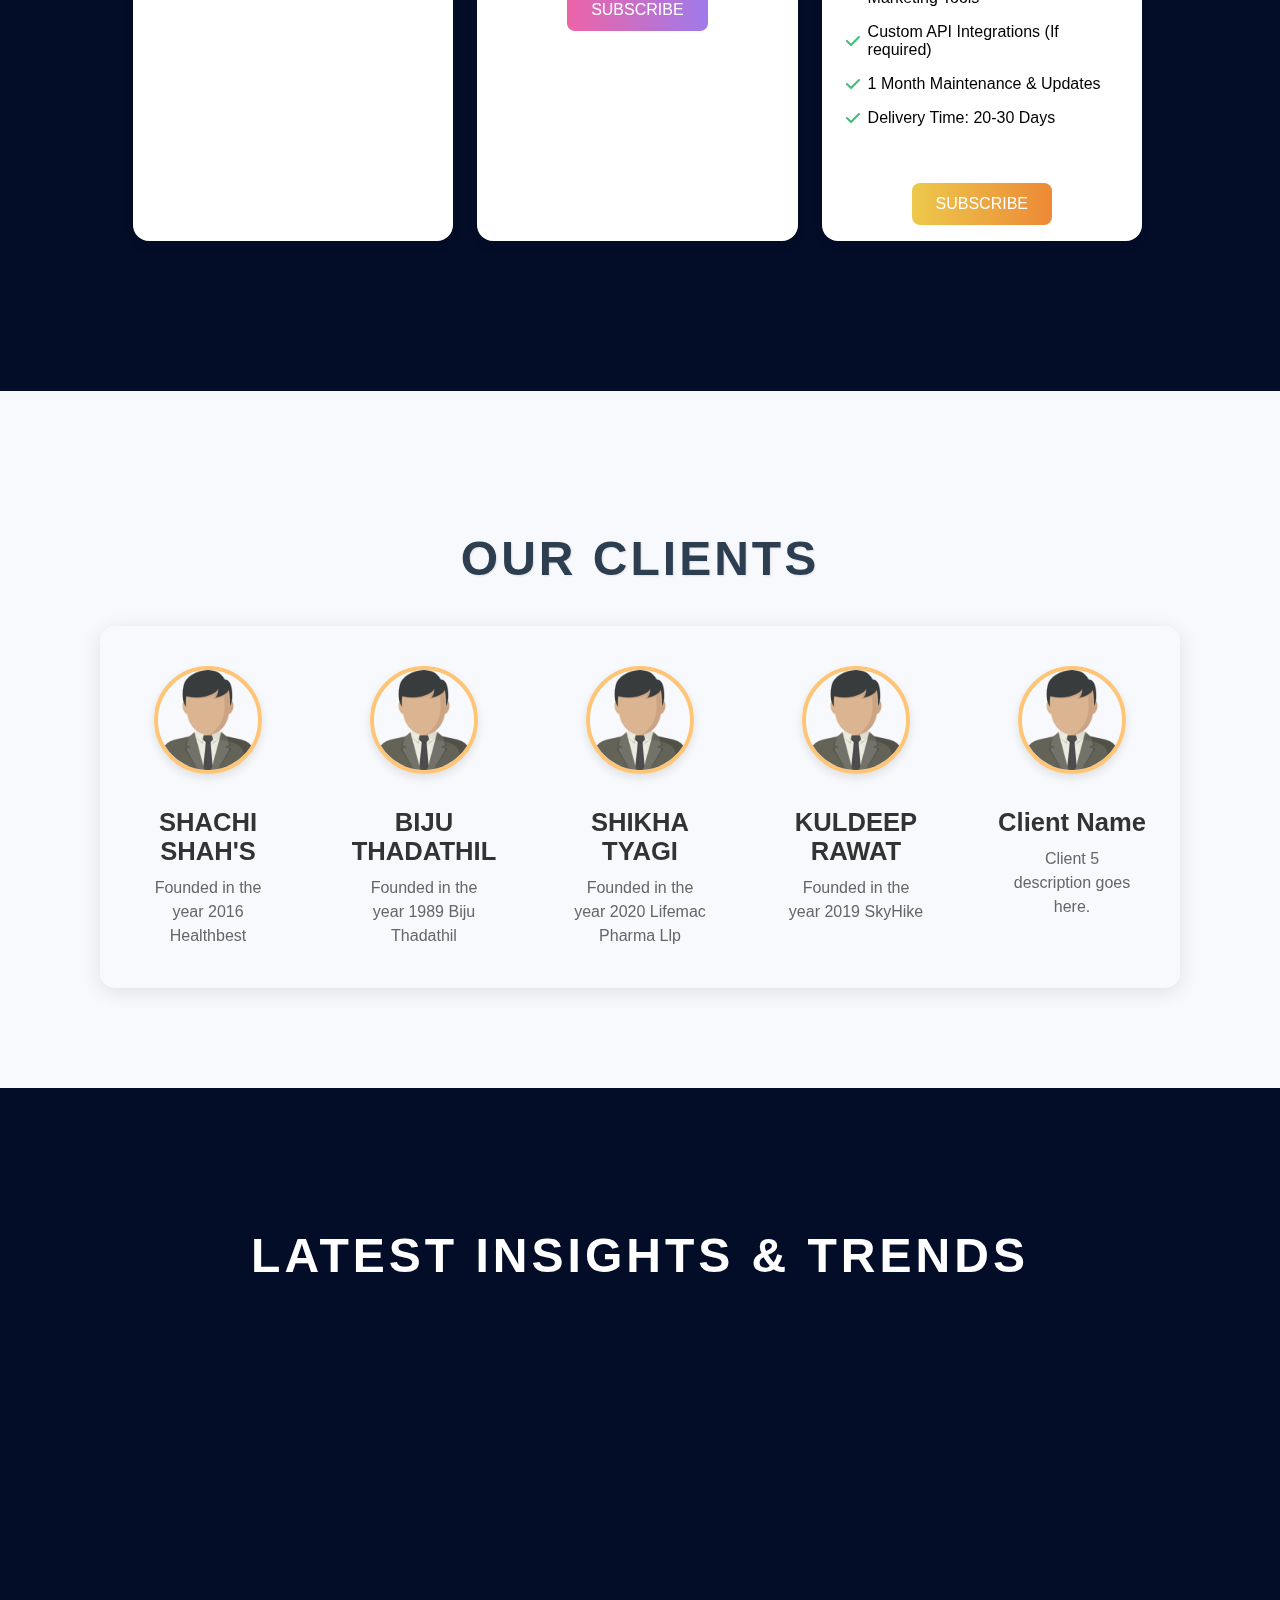
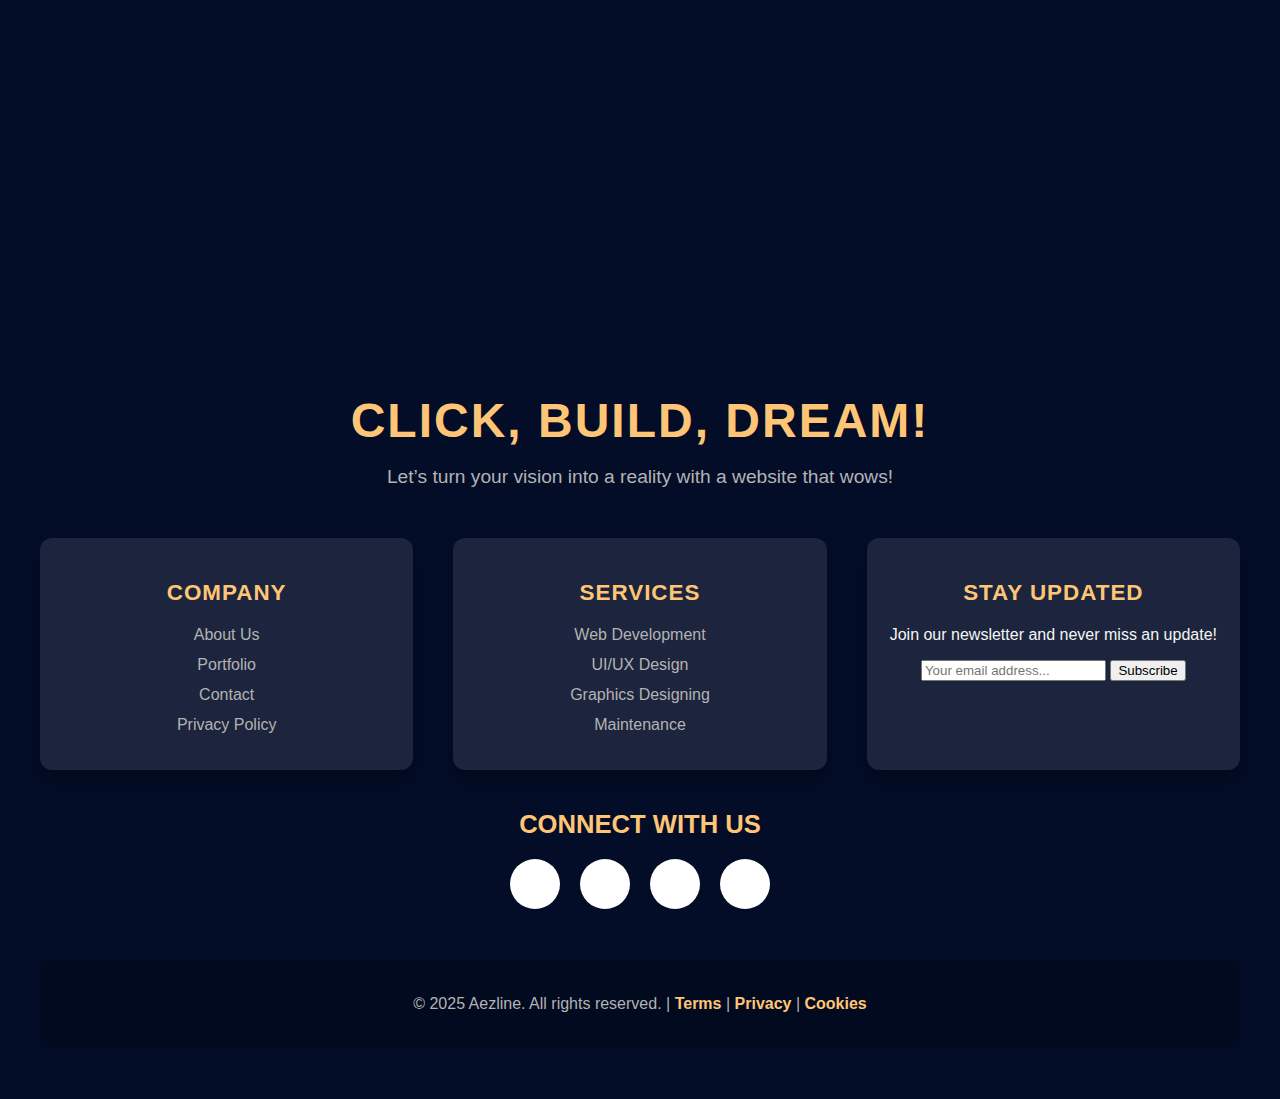
==== commit 98e1611b: "bug fix" ====
--- a/index.html
+++ b/index.html
@@ -32,7 +32,7 @@
                         <li><a href="#contact">Contact</a></li>
                     </ul>
                 </nav>
-                <a href="https://wa.me/919382924230?text=Hello%2C%20let%20me%20know%20how%20to%20do%20this.." class="btn" target="_blank">
+                <a href="https://wa.me/919382924230?text=Hello%2C%20let%20me%20know%20how%20to%20do%20this.." class="btn" target="_blank" rel="noopener noreferrer">
                     START A PROJECT
                 </a>
             </div>
@@ -82,33 +82,33 @@
                 <div class="banner">
                     <div class="banner-container">
                         <div class="banner-box">
-                            <a href="https://wa.me/919382924230?text=Hello%2C%20let%20me%20know%20how%20to%20do%20this.." target="_blank">
+                            <a href="https://wa.me/919382924230?text=Hello%2C%20let%20me%20know%20how%20to%20do%20this.." target="_blank" rel="noopener noreferrer">
                                 <img src="./images/banner1.jpg" alt="Project 1">
                             </a>
                         </div>
                         <div class="banner-box">
-                            <a href="https://wa.me/919382924230?text=Hello%2C%20let%20me%20know%20how%20to%20do%20this.." target="_blank">
+                            <a href="https://wa.me/919382924230?text=Hello%2C%20let%20me%20know%20how%20to%20do%20this.." target="_blank" rel="noopener noreferrer">
                                 <img src="./images/banner2.jpg" alt="Project 2">
                             </a>
                         </div>
                         <div class="banner-box">
-                            <a href="https://wa.me/919382924230?text=Hello%2C%20let%20me%20know%20how%20to%20do%20this.." target="_blank">
+                            <a href="https://wa.me/919382924230?text=Hello%2C%20let%20me%20know%20how%20to%20do%20this.." target="_blank" rel="noopener noreferrer">
                                 <img src="./images/banner3.jpg" alt="Project 3">
                             </a>
                         </div>
                         <div class="banner-box">
-                            <a href="https://wa.me/919382924230?text=Hello%2C%20let%20me%20know%20how%20to%20do%20this.." target="_blank">
+                            <a href="https://wa.me/919382924230?text=Hello%2C%20let%20me%20know%20how%20to%20do%20this.." target="_blank" rel="noopener noreferrer">
                                 <img src="./images/banner4.jpg" alt="Project 4">
                             </a>
                         </div>
                         <div class="banner-box">
-                            <a href="https://wa.me/919382924230?text=Hello%2C%20let%20me%20know%20how%20to%20do%20this.." target="_blank">
+                            <a href="https://wa.me/919382924230?text=Hello%2C%20let%20me%20know%20how%20to%20do%20this.." target="_blank" rel="noopener noreferrer">
                                 <img src="./images/banner1.jpg" alt="Project 5">
                             </a>
                         </div>
                     </div>
-                    <button class="button prev"><i class="fas fa-chevron-left"></i></button>
-                    <button class="button next"><i class="fas fa-chevron-right"></i></button>
+                    <button class="button prev" title="prev slide"><i class="fas fa-chevron-left"></i></button>
+                    <button class="button next" title="Next slide"><i class="fas fa-chevron-right"></i></button>
                 </div>
                 <script src="slider.js"></script> <!-- Link to your JavaScript file -->
 
--- a/style.css
+++ b/style.css
@@ -853,34 +853,19 @@
         flex-direction: row;
     }
 }
-
-.pricing-table {
-    display: flex;
-    flex-direction: column;
-    gap: 1.5rem;
-    background-color: #030d28;
-    
-}
-
 .pricing-table h1 {
     color: white;
+    text-align: center;
     font-size: 3rem;
     font-weight: bold;
     margin-top: -110px;
-    margin-left: auto;
-    margin-right: auto;
-    display: flex;
-    justify-items: center;
-    white-space: nowrap; /*Prevents text from breaking into multiple lines*/
-}
-
-.plans {
-    display: flex;
-    flex-direction: row;
-    gap: 1.5rem;
-    padding-left: 40px;
-    padding-right: 40px;
-}
+    margin-bottom: 20px;
+    position: relative;
+    left: 34pc;
+    white-space: nowrap; /* Prevents text from breaking into multiple lines */
+}
+
+
 
 .plan {
     background-color: white;
@@ -888,8 +873,9 @@
     overflow: hidden;
     width: 50rem;
     box-shadow: 0 4px 8px rgba(0, 0, 0, 0.1);
-}
-
+    position: relative;
+    right: 8pc;
+}
 .plan-header {
     text-align: center;
     padding: 1rem;
@@ -957,3 +943,429 @@
 .plan-footer button.platinum {
     background: linear-gradient(to right, #ecc94b, #ed8936);
 }
+
+#our-clients {
+    text-align: center;
+    padding: 100px 40px;
+    background: #f7f9fc;
+    position: relative;
+    overflow: hidden;
+}
+
+#our-clients h2 {
+    font-size: 3rem;
+    font-weight: 700;
+    color: #2c3e50;
+    margin-bottom: 40px;
+    text-transform: uppercase;
+    letter-spacing: 3px;
+    text-shadow: 1px 1px 2px rgba(0, 0, 0, 0.1);
+}
+
+.client-slider {
+    width: 90%;
+    max-width: 1200px;
+    margin: auto;
+    overflow: hidden;
+    border-radius: 15px; /* Rounded corners for the slider */
+    box-shadow: 0 4px 20px rgba(0, 0, 0, 0.1);
+    position: relative;
+}
+
+.client-slides {
+    display: flex;
+    transition: transform 0.5s linear;
+    width: 200%; /* Make sure it accommodates duplicate slides */
+}
+
+.client-slide {
+    width: calc(100% / 3); /* 3 columns */
+    box-sizing: border-box;
+    padding: 20px;
+    position: relative;
+    transition: transform 0.3s ease;
+}
+
+.client-slide:hover {
+    transform: scale(1.05);
+}
+
+.client-slide img {
+    width: 100px;
+    height: 100px;
+    border-radius: 50%;
+    margin: 20px auto;
+    border: 4px solid #ffc576;
+    box-shadow: 0 4px 10px rgba(0, 0, 0, 0.1);
+    transition: transform 0.3s ease;
+}
+
+.client-slide img:hover {
+    transform: scale(1.1);
+}
+
+.client-slide h3 {
+    font-size: 1.6rem;
+    font-weight: 600;
+    color: #333;
+    margin: 10px 0;
+}
+
+.client-slide p {
+    font-size: 1rem;
+    color: #666;
+    margin: 0 20px 20px;
+    line-height: 1.5;
+}
+
+/* Responsive adjustments */
+@media (max-width: 768px) {
+    #our-clients h2 {
+        font-size: 2.5rem;
+    }
+
+    .client-slide h3 {
+        font-size: 1.4rem;
+    }
+
+    .client-slide p {
+        font-size: 0.9rem;
+    }
+
+    .client-slide {
+        width: calc(100% / 2); /* 2 columns on smaller screens */
+    }
+}
+
+
+
+/* Blog Section */
+#blog-section {
+    text-align: center;
+    padding: 100px 20px;
+    background: #030d28;
+    position: relative;
+    overflow: hidden;
+}
+
+#blog-section h2 {
+    font-size: 3rem;
+    font-weight: 800;
+    color: #ffffff;
+    text-transform: uppercase;
+    letter-spacing: 4px;
+    
+    margin-bottom: 60px;
+}
+
+/* Floating Gradient Backgrounds */
+.blog-bg {
+    position: absolute;
+    width: 150%;
+    height: 150%;
+    background: linear-gradient(45deg, rgba(255, 0, 150, 0.3), rgba(0, 255, 255, 0.3));
+    filter: blur(120px);
+    transform: translate(-50%, -50%);
+    z-index: -1;
+}
+
+/* Blog Cards */
+.blog-wrapper {
+    display: flex;
+    justify-content: center;
+    flex-wrap: wrap;
+    gap: 50px;
+}
+
+.blog-card {
+    position: relative;
+    width: 350px;
+    background: rgba(255, 255, 255, 0.08);
+    border-radius: 20px;
+    overflow: hidden;
+    box-shadow: 0 20px 40px rgba(0, 0, 0, 0.5);
+    transition: transform 0.5s ease, box-shadow 0.5s ease;
+    -webkit-backdrop-filter: blur(10px);
+    backdrop-filter: blur(10px);
+    border: 2px solid rgba(255, 255, 255, 0.2);
+    transform: rotate(-3deg);
+}
+
+.blog-card:nth-child(2) {
+    transform: rotate(3deg);
+}
+
+.blog-card:hover {
+    transform: rotate(0deg) scale(1.05);
+    box-shadow: 0 25px 50px rgba(255, 255, 255, 0.2);
+}
+
+.blog-card img {
+    width: 100%;
+    height: 200px;
+    object-fit: cover;
+    border-bottom: 2px solid rgba(255, 255, 255, 0.1);
+}
+
+.blog-content {
+    padding: 20px;
+}
+
+.blog-content h3 {
+    font-size: 1.8rem;
+    color: #ffc576;
+    margin-bottom: 10px;
+}
+
+.blog-content p {
+    font-size: 1rem;
+    color: #ddd;
+    line-height: 1.6;
+}
+
+/* Futuristic Neon Button */
+.read-more {
+    display: inline-block;
+    text-decoration: none;
+    color: #fff;
+    font-weight: 700;
+    padding: 12px 18px;
+    margin-top: 15px;
+    border-radius: 12px;
+    background: rgba(0, 255, 255, 0.2);
+    box-shadow: 0 0 15px rgba(0, 255, 255, 0.8);
+    transition: 0.3s ease;
+}
+
+.read-more:hover {
+    background: rgba(0, 255, 255, 0.8);
+    box-shadow: 0 0 25px rgba(0, 255, 255, 1);
+}
+
+/* Scroll Animation */
+.blog-card {
+    opacity: 0;
+    transform: translateY(50px);
+    transition: opacity 0.6s ease, transform 0.6s ease;
+}
+
+.blog-card.show {
+    opacity: 1;
+    transform: translateY(0);
+}
+
+/* Responsive */
+@media (max-width: 768px) {
+    .blog-wrapper {
+        flex-direction: column;
+        align-items: center;
+    }
+
+    .blog-card {
+        width: 90%;
+    }
+}
+
+
+
+
+#footer {
+    background: #030d28;
+    color: #f5f5f5;
+    padding: 50px 20px;
+    font-family: 'Roboto', sans-serif;
+    position: relative;
+    text-align: center;
+}
+
+.footer-content {
+    max-width: 1200px;
+    margin: 0 auto;
+}
+
+.footer-header {
+    margin-bottom: 50px;
+    animation: fadeInUp 2s ease-out;
+}
+
+
+
+.footer-header h3 {
+    font-size: 3rem;
+    color: #ffc576;
+    text-transform: uppercase;
+    letter-spacing: 2px;
+}
+
+.footer-header p {
+    font-size: 1.2rem;
+    color: #b3b3b3;
+    margin-top: -30px;
+}
+
+.footer-segments {
+    display: flex;
+    justify-content: space-between;
+    gap: 40px;
+    flex-wrap: wrap;
+    margin-bottom: 40px;
+}
+
+.footer-item {
+    flex: 1;
+    min-width: 280px;
+    padding: 20px;
+    border-radius: 12px;
+    background: rgba(255, 255, 255, 0.1);
+    box-shadow: 0 12px 20px rgba(0, 0, 0, 0.3);
+    transition: all 0.3s ease-in-out;
+}
+
+.footer-item h3 {
+    font-size: 1.4rem;
+    color: #ffc576;
+    margin-bottom: 20px;
+    text-transform: uppercase;
+    font-weight: bold;
+    letter-spacing: 1px;
+}
+
+.footer-item ul {
+    list-style: none;
+    padding: 0;
+}
+
+.footer-item ul li {
+    margin: 12px 0;
+}
+
+.footer-item ul li a {
+    color: #b3b3b3;
+    text-decoration: none;
+    font-size: 1rem;
+    transition: all 0.3s ease-in-out;
+}
+
+
+.footer-item .subscribe-form {
+    display: flex;
+    gap: 10px;
+    justify-content: center;
+    margin-top: 20px;
+}
+
+.footer-item .subscribe-form input {
+    padding: 8px;
+    border-radius: 8px;
+    border: 1px solid #ddd;
+    width: 200px;
+}
+
+.footer-item .subscribe-form button {
+    padding: 10px;
+    background-color: #ffc576;
+    color: white;
+    border: none;
+    border-radius: 8px;
+    cursor: pointer;
+}
+
+.footer-item .subscribe-form button:hover {
+    background-color: #ffae3c;
+}
+
+.footer-socials {
+    margin-top: 40px;
+}
+
+.footer-socials h3 {
+    font-size: 1.6rem;
+    color: #ffc576;
+    margin-bottom: 20px;
+    text-transform: uppercase;
+}
+
+.social-icons {
+    display: flex;
+    gap: 20px;
+    justify-content: center;
+}
+
+.social-icon {
+    width: 50px;
+    height: 50px;
+    border-radius: 50%;
+    background-color: #444;
+    display: flex;
+    justify-content: center;
+    align-items: center;
+    transition: transform 0.3s ease-in-out, box-shadow 0.3s ease-in-out;
+}
+
+.social-icon:hover {
+    transform: scale(1.1);
+    box-shadow: 0 10px 30px rgba(0, 0, 0, 0.5);
+}
+
+.social-icon.facebook {
+    background-color: #fff;
+}
+
+.social-icon.twitter {
+    background-color: #fff;
+}
+
+.social-icon.instagram {
+    background-color: #fff;
+}
+
+.social-icon.linkedin {
+    background-color: #fff;
+}
+
+.footer-bottom {
+    margin-top: 50px;
+    padding: 20px;
+    background: rgba(0, 0, 0, 0.2);
+    border-radius: 8px;
+    color: #b3b3b3;
+}
+
+.footer-bottom p {
+    font-size: 1rem;
+}
+
+.footer-bottom a {
+    color: #ffc576;
+    text-decoration: none;
+    font-weight: bold;
+    transition: all 0.3s ease-in-out;
+}
+
+.footer-bottom a:hover {
+    color: #ffae3c;
+}
+
+@keyframes fadeInUp {
+    0% {
+        opacity: 0;
+        transform: translateY(20px);
+    }
+    100% {
+        opacity: 1;
+        transform: translateY(0);
+    }
+}
+
+@media (max-width: 768px) {
+    .footer-segments {
+        flex-direction: column;
+        align-items: center;
+        gap: 30px;
+    }
+
+    .footer-item {
+        flex: unset;
+        width: 100%;
+    }
+}
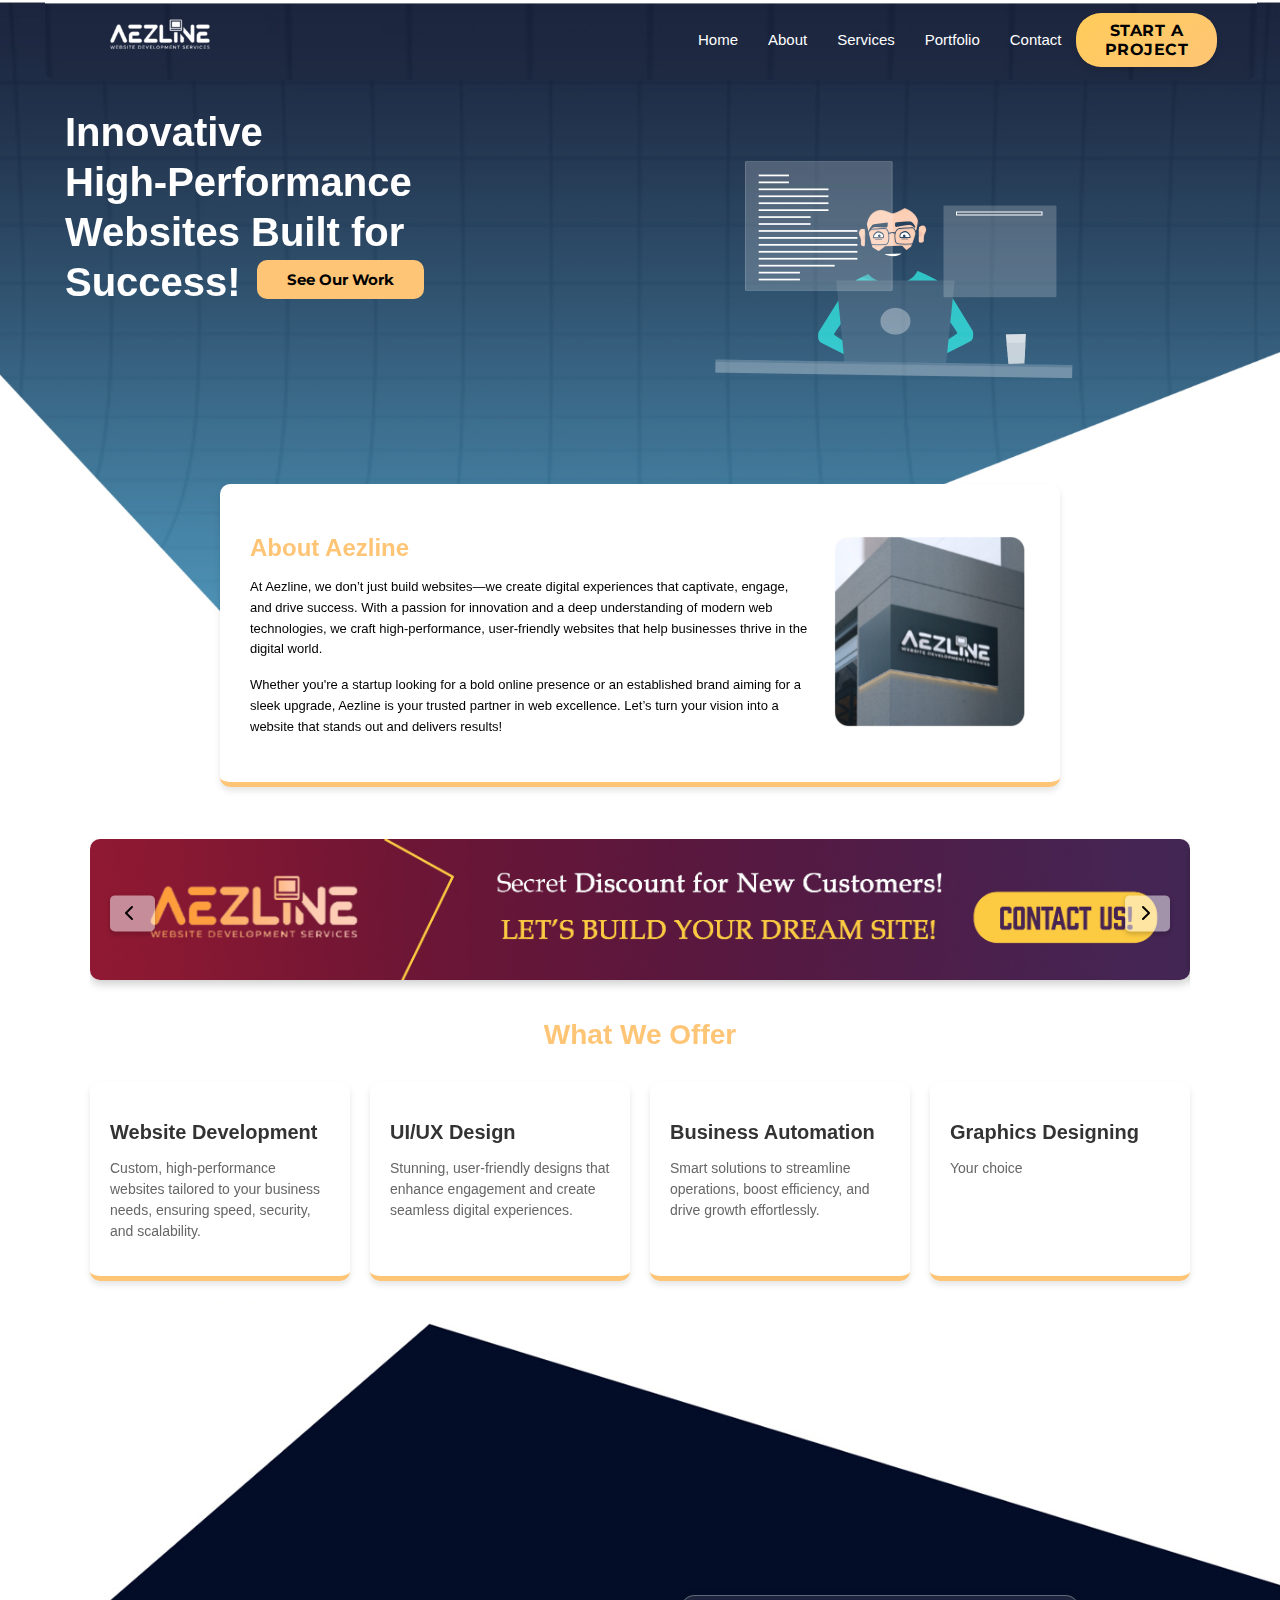
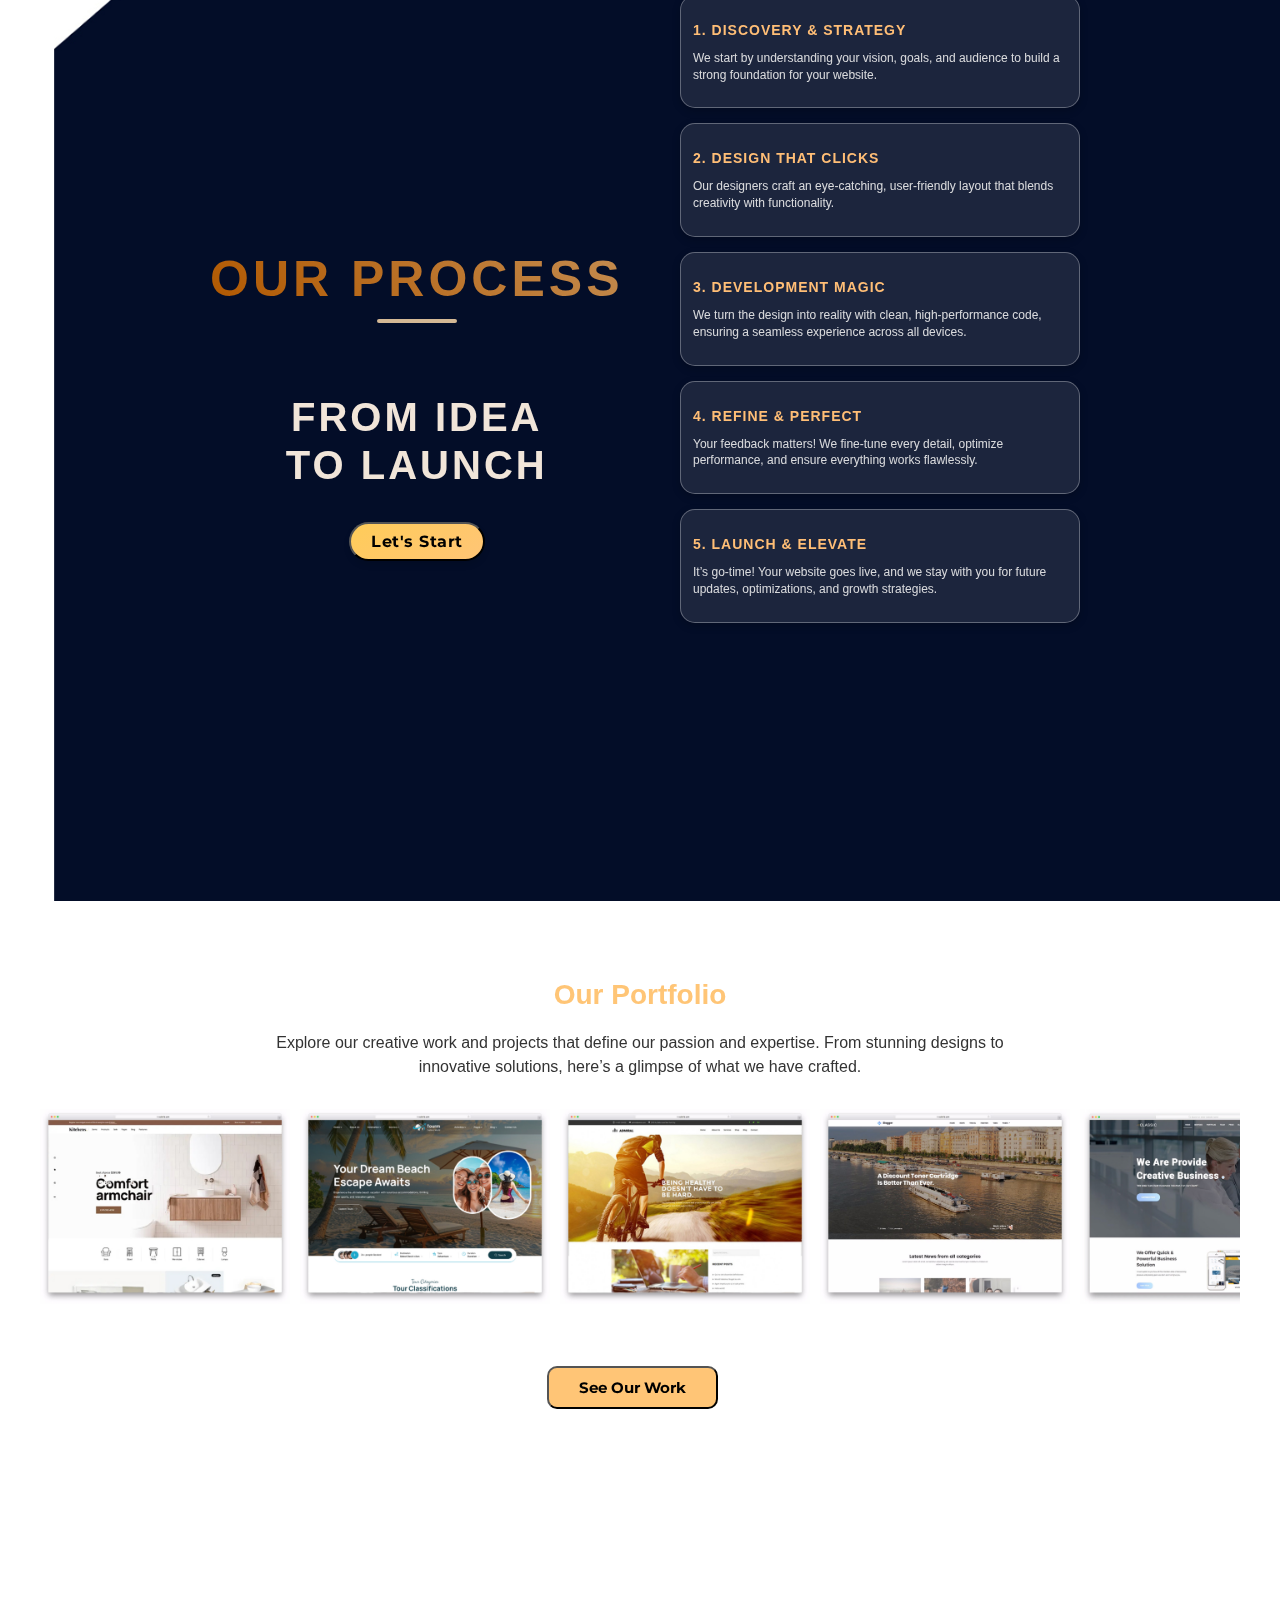
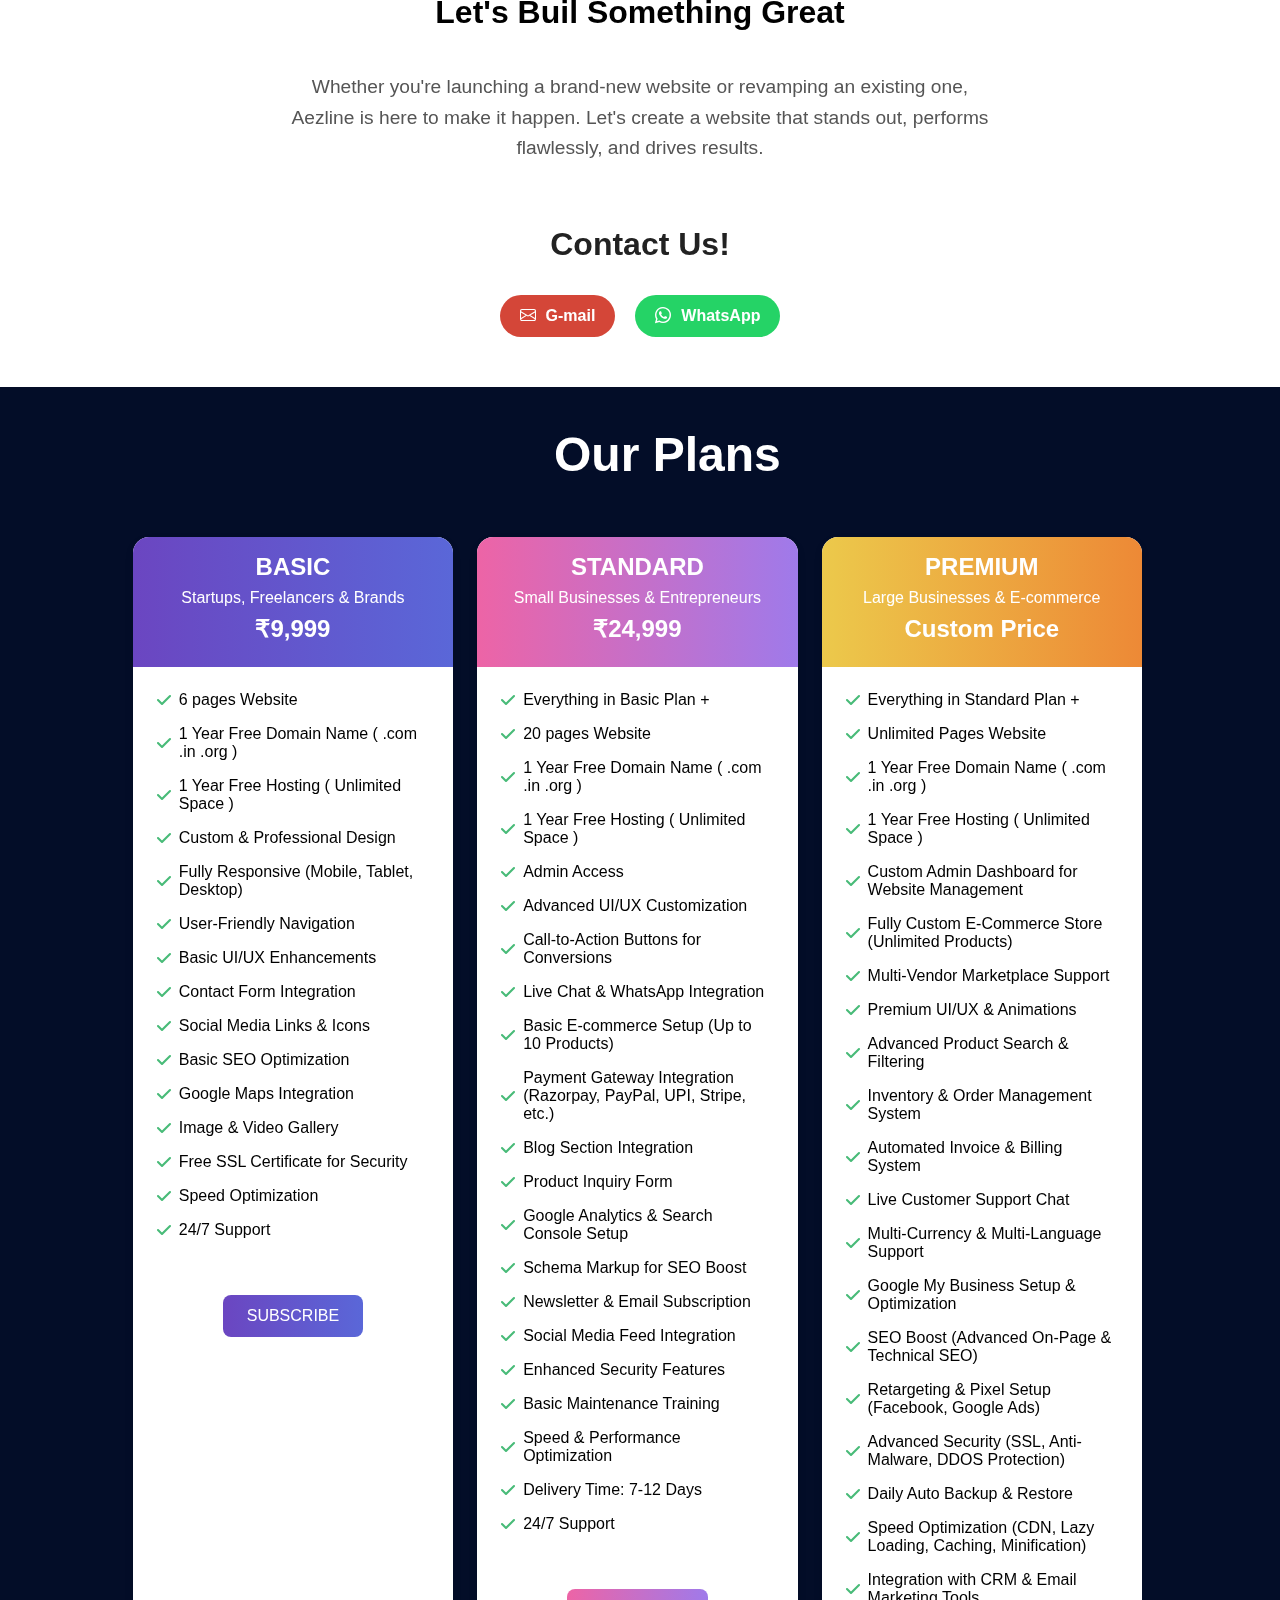
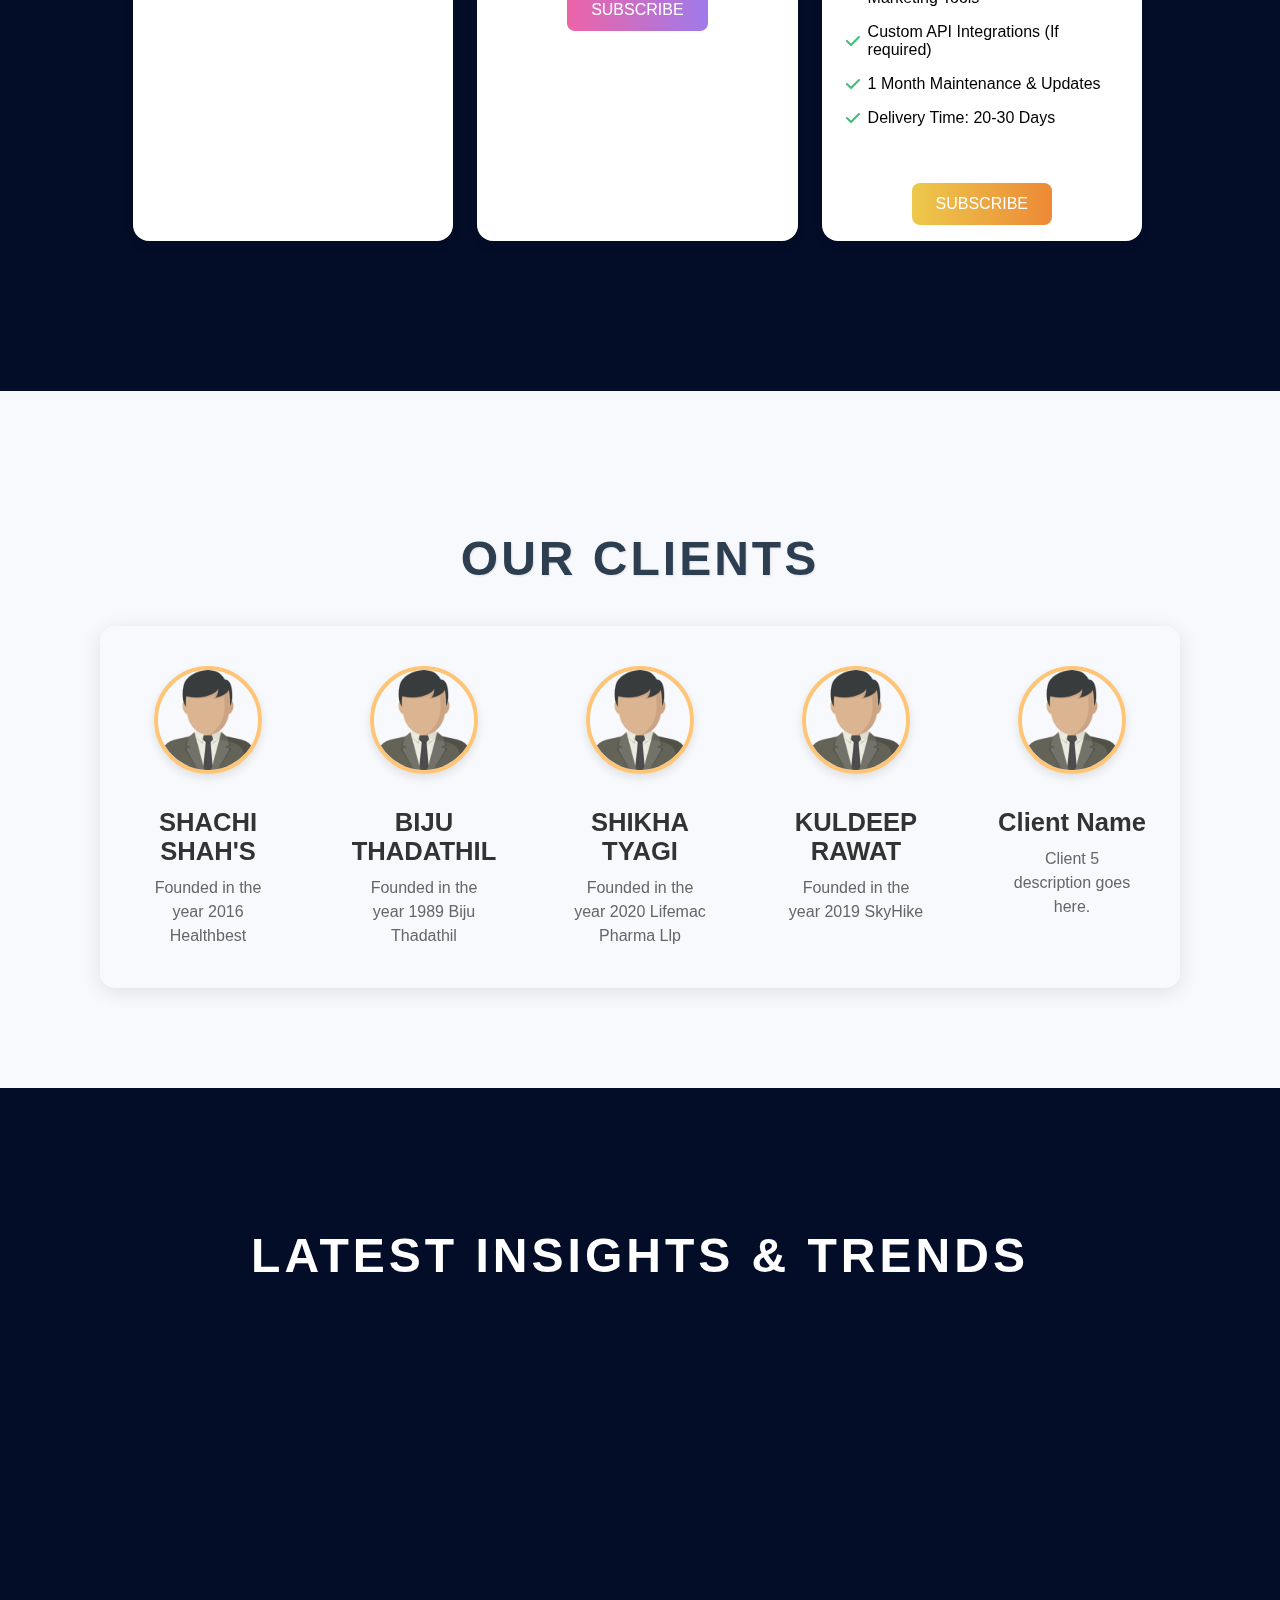
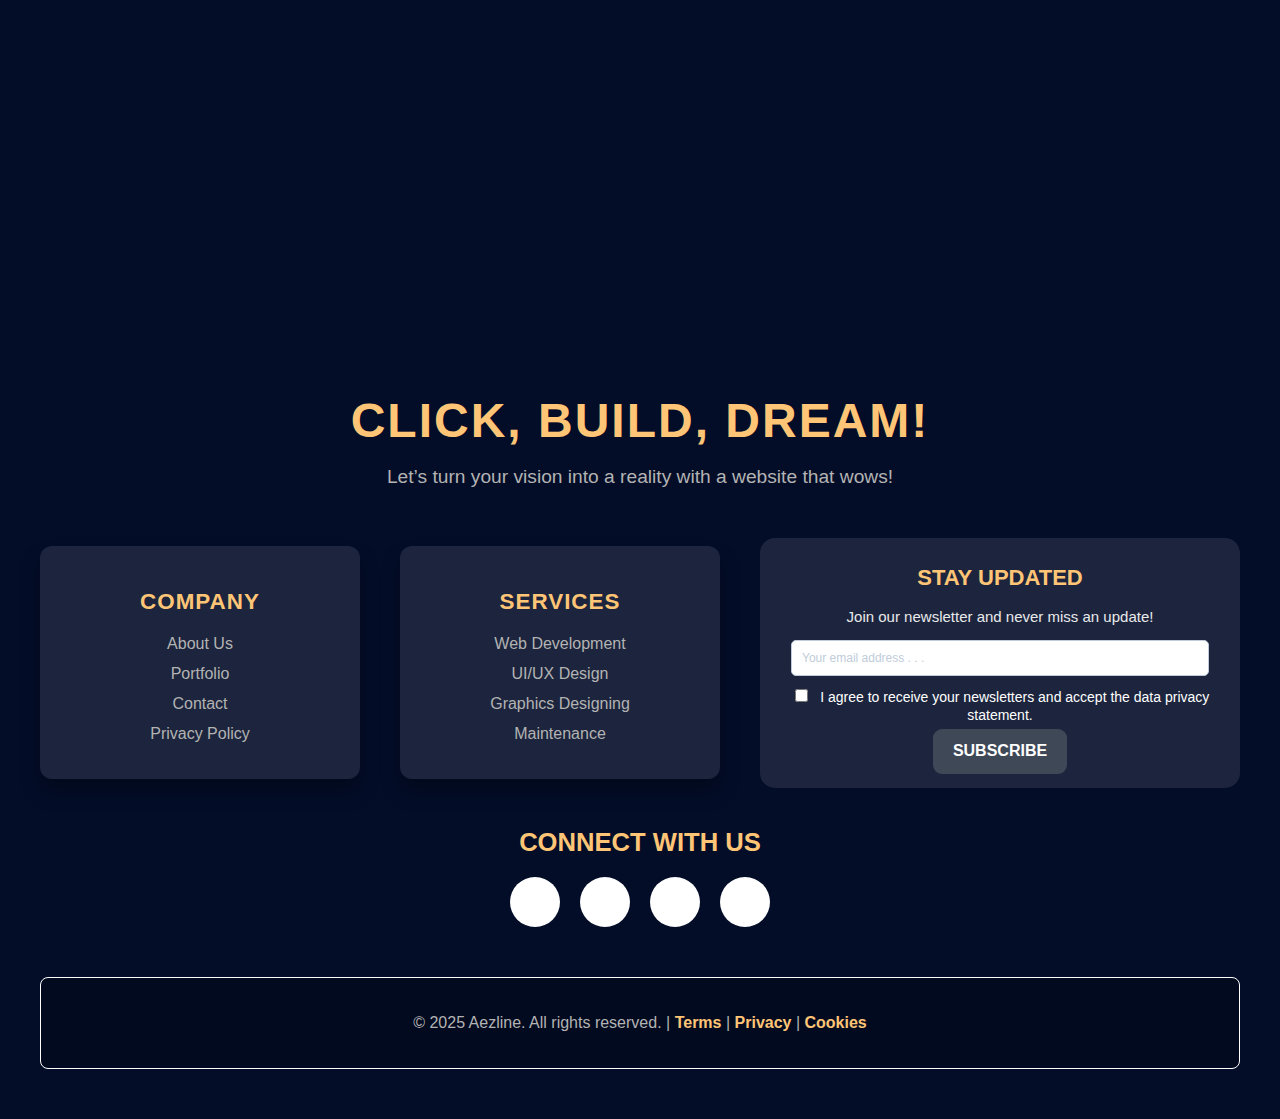
==== commit 046c56be: "Newsletter" ====
--- a/index.html
+++ b/index.html
@@ -473,35 +473,72 @@
                             </ul>
                         </div>
             
-                        <div class="footer-item">
-                            <h3>Stay Updated</h3>
-                            <p>Join our newsletter and never miss an update!</p>
-                            <form id="subscribe-form">
-                                <input type="email" id="email" name="email" placeholder="Your email address..." required>
-                                <button type="submit">Subscribe</button>
-                            </form>
-                            <p id="message" style="display: none;"></p>
-                        </div>
                         
-                        <script>
-                        document.getElementById("subscribe-form").addEventListener("submit", async function(event) {
-                            event.preventDefault();
+                        <!-- Begin Brevo Form -->
+                        <div class="sib-form">
+                            <div id="sib-form-container" class="sib-form-container">
                             
-                            const email = document.getElementById("email").value;
-                            const messageEl = document.getElementById("message");
-                        
-                            const response = await fetch("http://localhost:5000/subscribe", {
-                                method: "POST",
-                                headers: { "Content-Type": "application/json" },
-                                body: JSON.stringify({ email })
-                            });
-                        
-                            const result = await response.json();
-                            messageEl.style.display = "block";
-                            messageEl.innerText = result.message;
-                            messageEl.style.color = result.success ? "green" : "red";
-                        });
-                        </script>
+
+                            <!-- Subscription Form -->
+                            <div id="sib-container" class="sib-container--large sib-container--vertical">
+                                <form id="sib-form" method="POST" action="https://5a3778a8.sibforms.com/serve/[base64]" data-type="subscription">
+                                <!-- Title -->
+                                <div class="sib-form-block title-block">
+                                    <p>STAY UPDATED</p>
+                                </div>
+
+                                <!-- Subtitle -->
+                                <div class="sib-form-block subtitle-block">
+                                    <p>Join our newsletter and never miss an update!</p>
+                                </div>
+
+                                <!-- Email Input -->
+                                <div class="sib-form-block input-block">
+                                    <div class="sib-input">
+                                    <div class="form__entry entry_block">
+                                        <div class="form__label-row">
+                                        <div class="entry__field">
+                                            <input class="input" type="text" id="EMAIL" name="EMAIL" autocomplete="off" placeholder="Your email address . . ." data-required="true" required />
+                                        </div>
+                                        </div>
+                                        <label class="entry__error entry__error--primary"></label>
+                                    </div>
+                                    </div>
+                                </div>
+
+                                <!-- Opt-in Checkbox -->
+                                <div class="sib-form-block optin-block">
+                                    <div class="sib-optin">
+                                    <div class="form__entry entry_mcq">
+                                        <div class="form__label-row">
+                                        <div class="entry__choice">
+                                            <label>
+                                            <input type="checkbox" class="input_replaced" value="1" id="OPT_IN" name="OPT_IN" />
+                                            <span class="checkbox checkbox_tick_positive"></span>
+                                            <span class="optin-text">I agree to receive your newsletters and accept the data privacy statement.</span>
+                                            </label>
+                                        </div>
+                                        </div>
+                                        <label class="entry__error entry__error--primary"></label>
+                                    </div>
+                                    </div>
+                                </div>
+
+                                <!-- Submit Button -->
+                                <div class="sib-form-block submit-block">
+                                    <button class="sib-form-block__button sib-form-block__button-with-loader" type="submit">
+                                    <!-- <svg class="icon clickable__icon progress-indicator__icon sib-hide-loader-icon" viewBox="0 0 512 512"> -->
+                                        <path d="M460.116 373.846l-20.823-12.022c-5.541-3.199..."></path>
+                                    </svg>
+                                    SUBSCRIBE
+                                    </button>
+                                </div>
+
+                                </form>
+                            </div>
+                            </div>
+                        </div>
+                        <!-- End Brevo Form -->
                         
                     </div>
             
@@ -528,6 +565,7 @@
 
         </main>
     </div>
+    <script defer src="https://sibforms.com/forms/end-form/build/main.js"></script>
 
     
 </body>
--- a/style.css
+++ b/style.css
@@ -1205,10 +1205,13 @@
 
 .footer-segments {
     display: flex;
+    flex-direction: row;
     justify-content: space-between;
+    align-items: center;
     gap: 40px;
-    flex-wrap: wrap;
+    /* flex-wrap: wrap; */
     margin-bottom: 40px;
+    /* background-color: red; */
 }
 
 .footer-item {
@@ -1324,6 +1327,7 @@
 }
 
 .footer-bottom {
+    border: 1px solid white;
     margin-top: 50px;
     padding: 20px;
     background: rgba(0, 0, 0, 0.2);
@@ -1369,3 +1373,151 @@
         width: 100%;
     }
 }
+
+
+/* Font Imports */
+@font-face {
+    font-display: block;
+    font-family: 'Roboto';
+    src: url('https://assets.brevo.com/font/Roboto/Latin/normal/normal/7529907e9eaf8ebb5220c5f9850e3811.woff2') format('woff2'),
+         url('https://assets.brevo.com/font/Roboto/Latin/normal/normal/25c678feafdc175a70922a116c9be3e7.woff') format('woff');
+  }
+  
+  @font-face {
+    font-display: fallback;
+    font-family: 'Roboto';
+    font-weight: 600;
+    src: url('https://assets.brevo.com/font/Roboto/Latin/medium/normal/6e9caeeafb1f3491be3e32744bc30440.woff2') format('woff2'),
+         url('https://assets.brevo.com/font/Roboto/Latin/medium/normal/71501f0d8d5aa95960f6475d5487d4c2.woff') format('woff');
+  }
+  
+  @font-face {
+    font-display: fallback;
+    font-family: 'Roboto';
+    font-weight: 700;
+    src: url('https://assets.brevo.com/font/Roboto/Latin/bold/normal/3ef7cf158f310cf752d5ad08cd0e7e60.woff2') format('woff2'),
+         url('https://assets.brevo.com/font/Roboto/Latin/bold/normal/ece3a1d82f18b60bcce0211725c476aa.woff') format('woff');
+  }
+  
+  
+  .sib-form {
+    text-align: center;
+    background-color: transparent;
+    /* background-color: red; */
+    /* min-height: 20px; */
+  }
+  
+  .sib-form-container {
+    max-width: 540px;
+    margin: 0 auto;
+  }
+  
+  #sib-container {
+    background-color: rgba(255, 255, 255, 0.1);
+    border-radius: 15px;
+    /* border: 1px solid #C0CCD9; */
+    padding-left: 20px;
+    padding-right: 20px;
+    padding-top: 5px;
+    /* background-color: red; */
+    height: 245px;
+  }
+  
+  /* Message Panels */
+  .sib-form-message-panel {
+    font-size: 12px;
+    font-family: Helvetica, sans-serif;
+    border-radius: 3px;
+    max-width: 140px;
+    /* margin: 10px auto; */
+  }
+  
+  .sib-form-message-panel__text {
+    display: flex;
+    align-items: center;
+  }
+  
+  .sib-notification__icon {
+    width: 24px;
+    height: 24px;
+    margin-right: 10px;
+    fill: currentColor;
+  }
+  
+
+  .title-block {
+    font-size: 22px;
+    font-weight: bold;
+    /* margin-top: -10px; */
+    margin-bottom: -5px;
+    color: #ffc576;
+  }
+  
+  .subtitle-block {
+    font-size: 15px;
+    color: #e8e9eb;
+  }
+  
+  .input-block .input {
+    width: 90%;
+    padding: 10px;
+    /* margin-right: 0px; */
+    border: 1px solid #C0CCD9;
+    border-radius: 5px;
+    font-size: 12px;
+    color: #030d28;
+    margin-bottom: 10px;
+  }
+  
+  .input::placeholder {
+    color: #c0ccda;
+  }
+  
+  .optin-block .checkbox {
+    margin-left: 5px;
+    /* margin-bottom: 50px; */
+  }
+  
+  .optin-text {
+    font-size: 14px;
+    /* margin-bottom: 50px; */
+    color: #ffffff;
+  }
+  
+  .submit-block .sib-form-block__button {
+    font-size: 16px;
+    height: 45px;
+    margin-top: 5px;
+    font-weight: 700;
+    color: #FFFFFF;
+    background-color: #3E4857;
+    border-radius: 9px;
+    border: none;
+    padding: 10px 20px;
+    cursor: pointer;
+  }
+  
+  .submit-block .sib-form-block__button:hover {
+    background-color: #2e3744;
+  }
+  
+  /* Error Messages */
+  .entry__error {
+    display: none;
+    font-size: 16px;
+    color: #661d1d;
+    background-color: #ffeded;
+    border-radius: 3px;
+    border: 1px solid #ff4949;
+    padding: 5px;
+    margin-top: 5px;
+  }
+  
+  /* Responsive Design */
+  @media (max-width: 600px) {
+    .sib-form-container {
+      width: 100%;
+      padding: 10px;
+    }
+  }
+  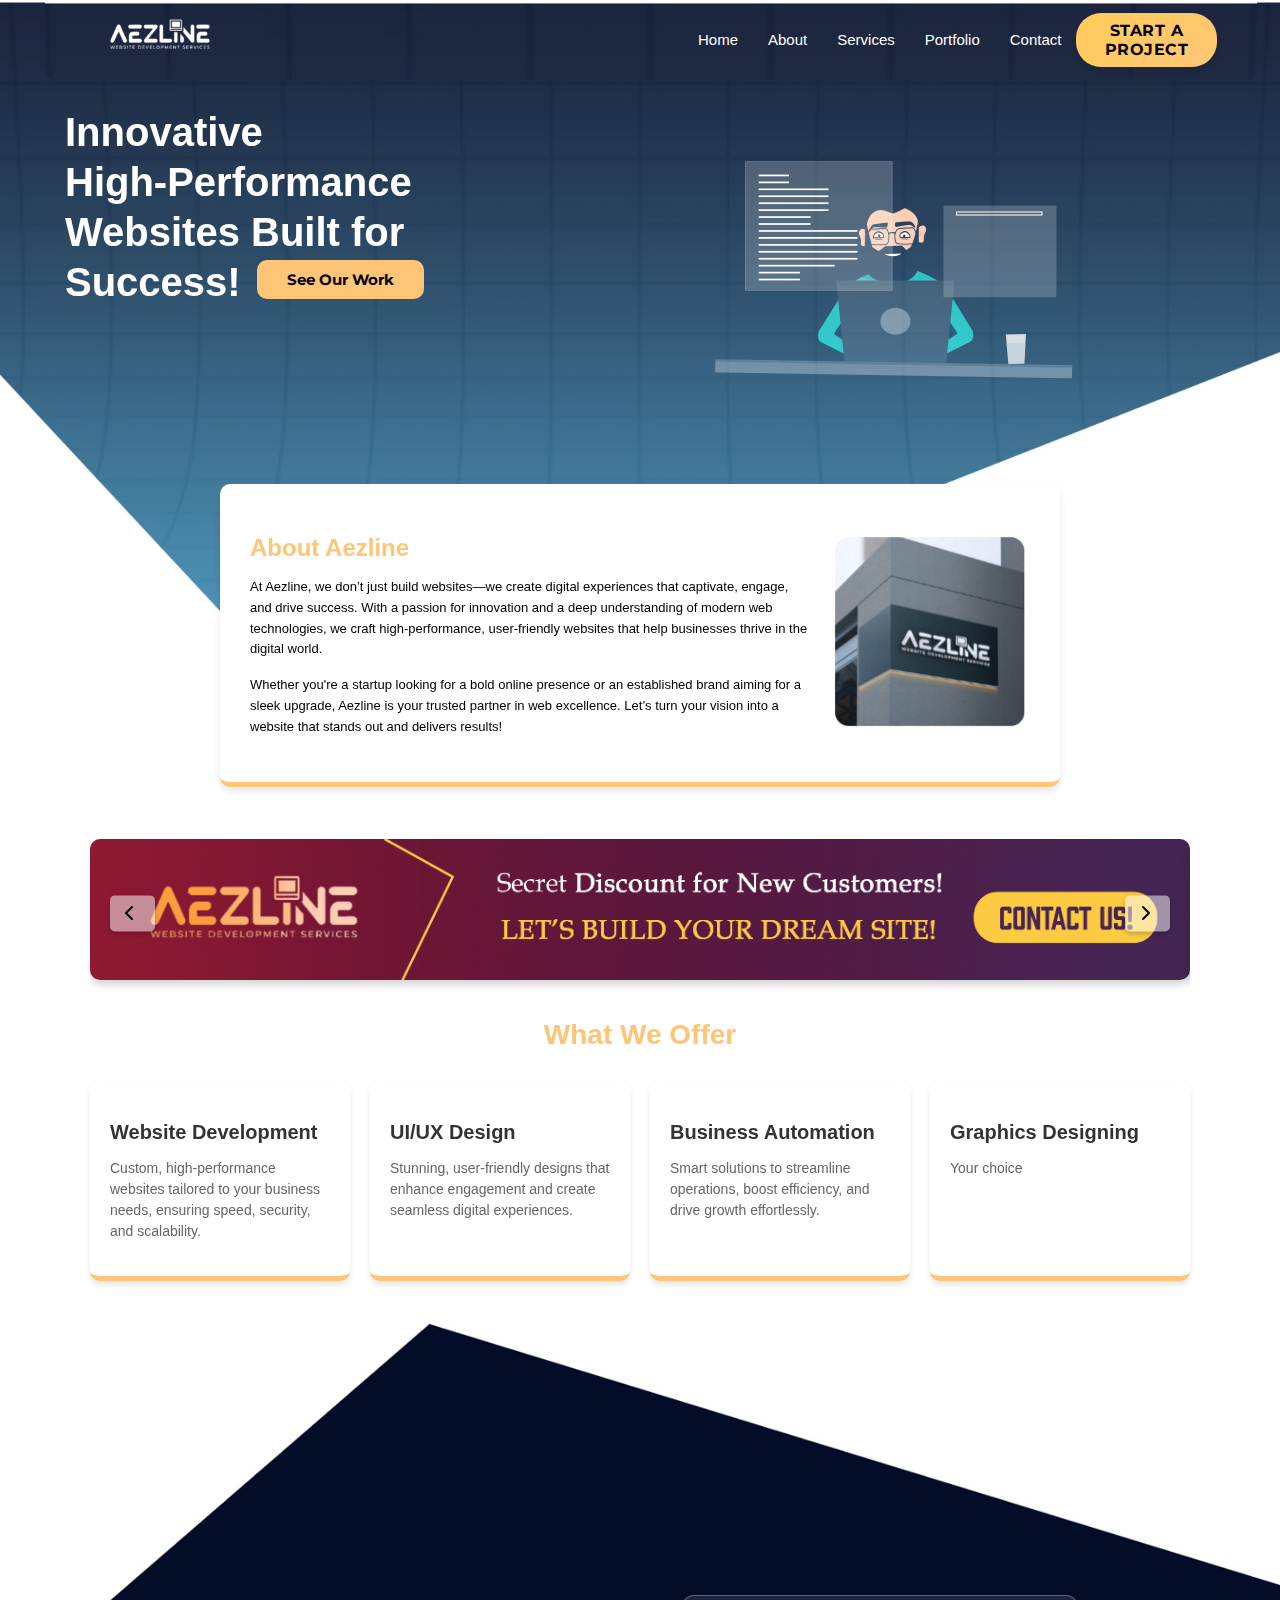
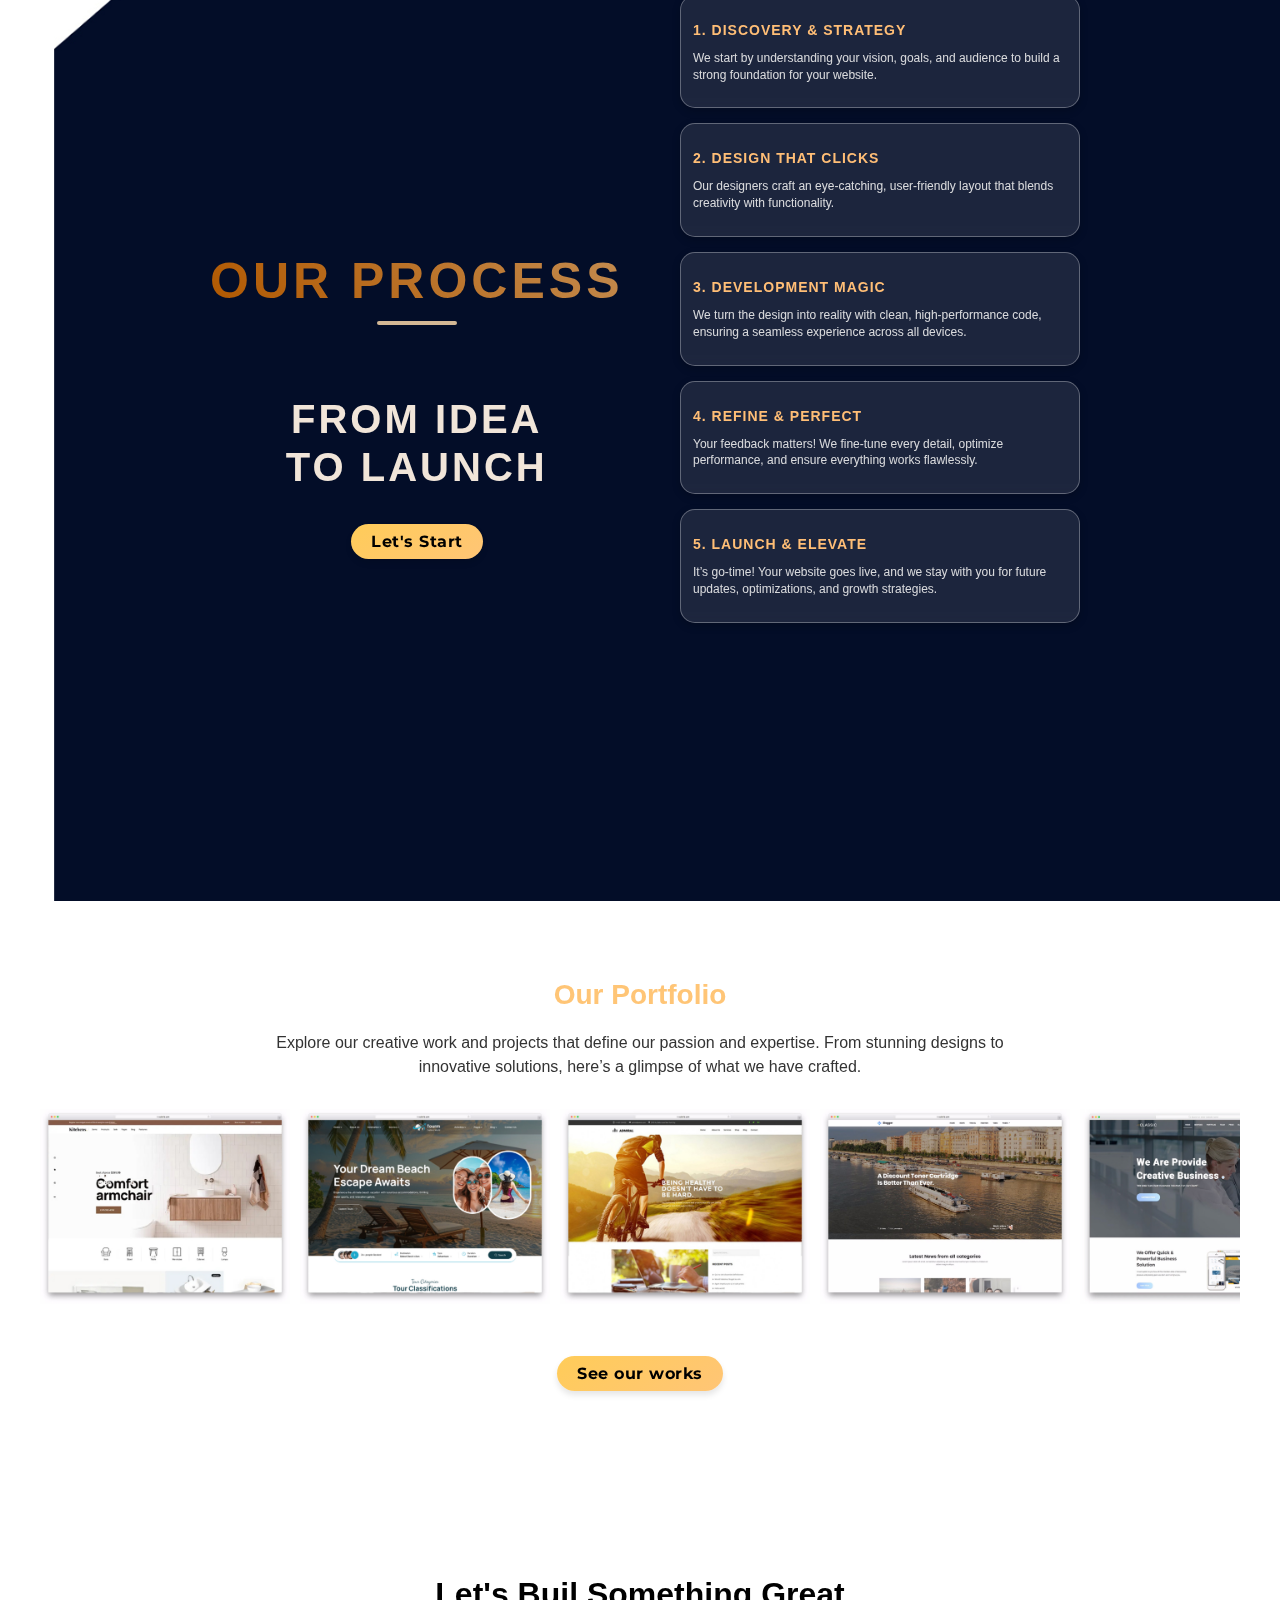
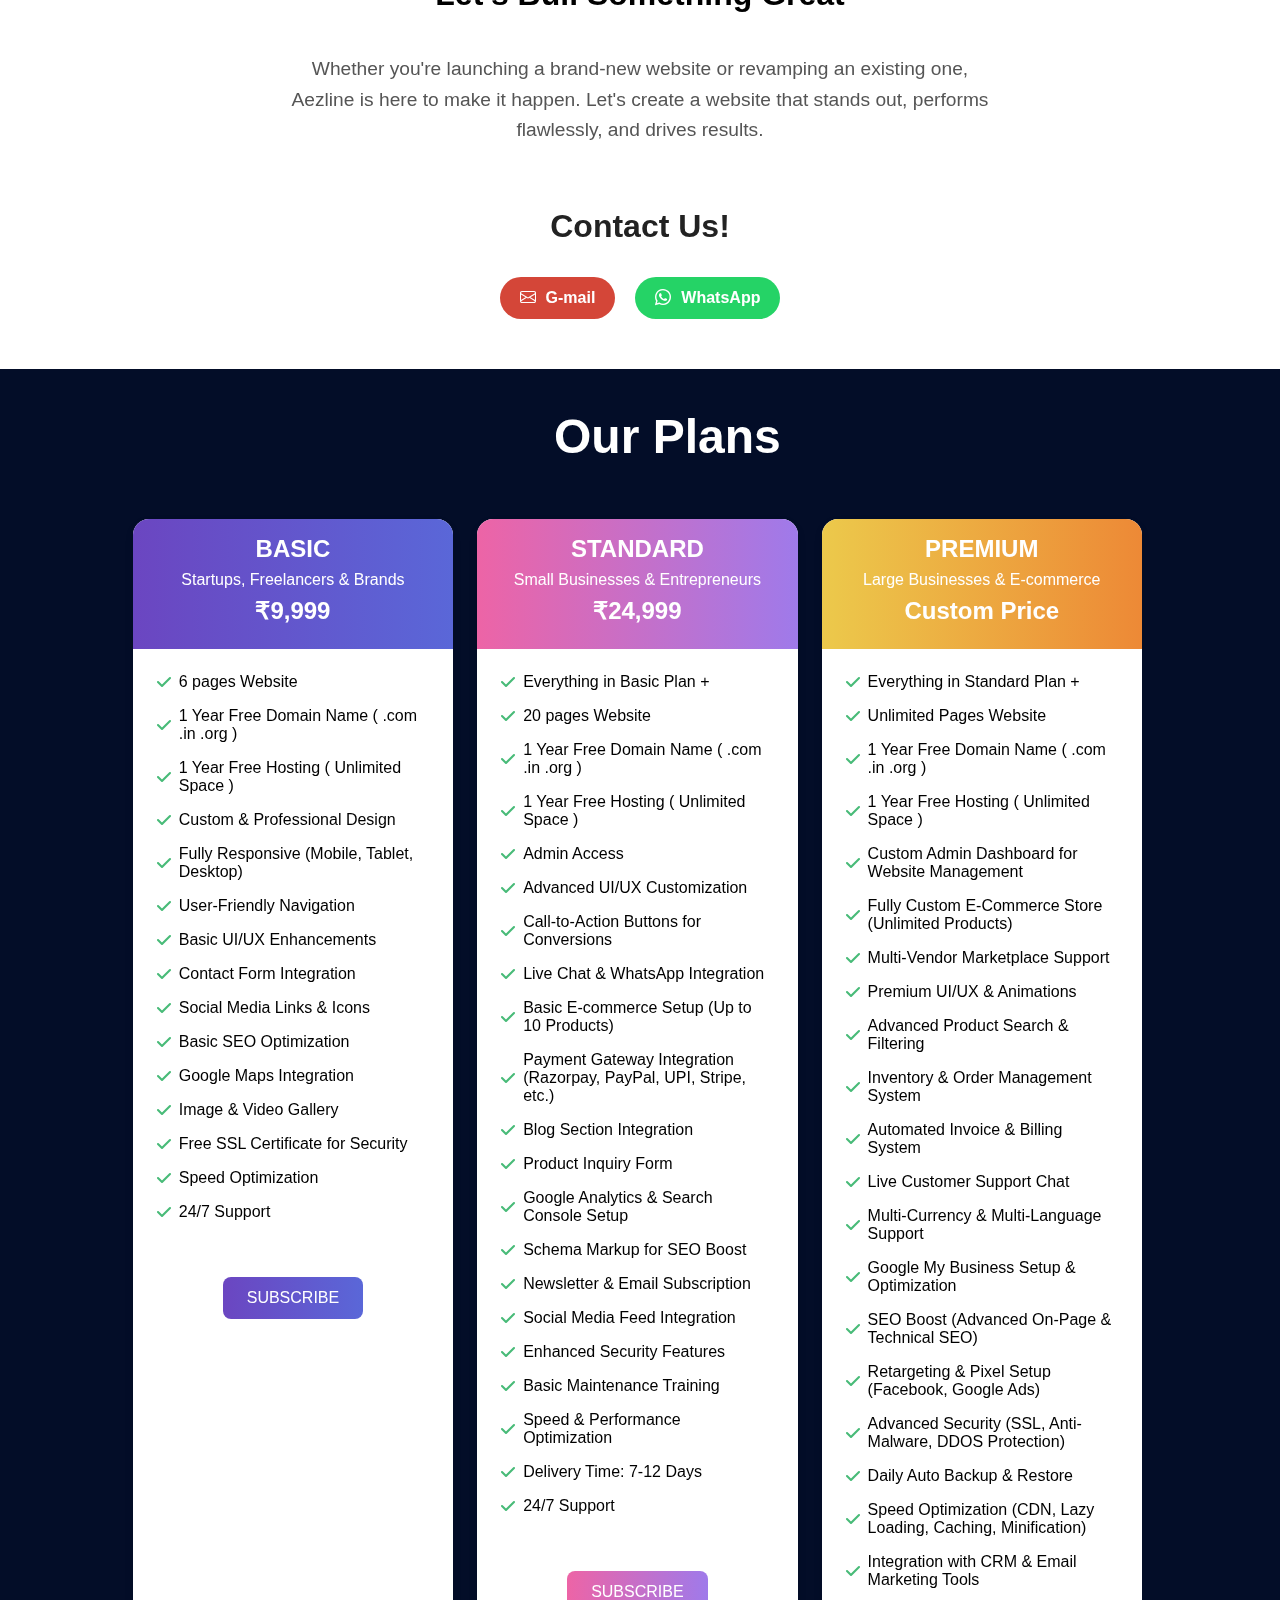
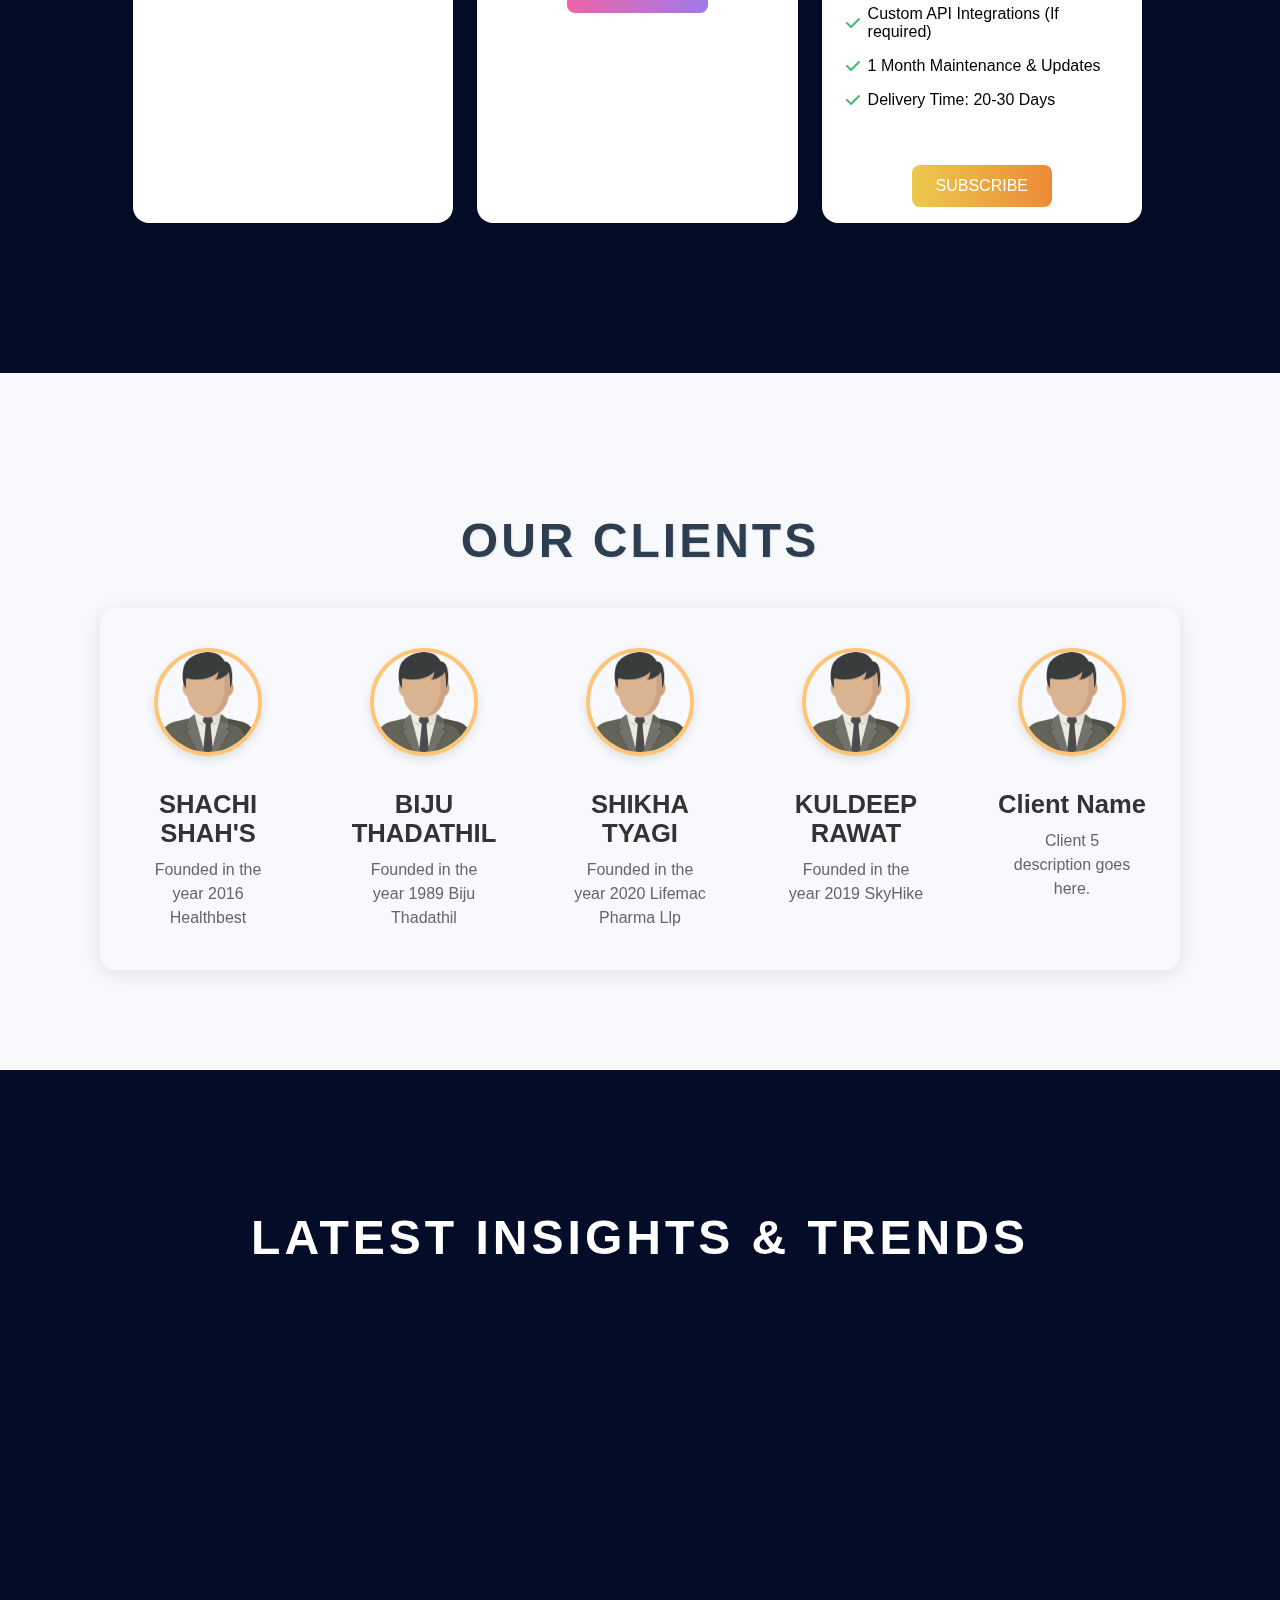
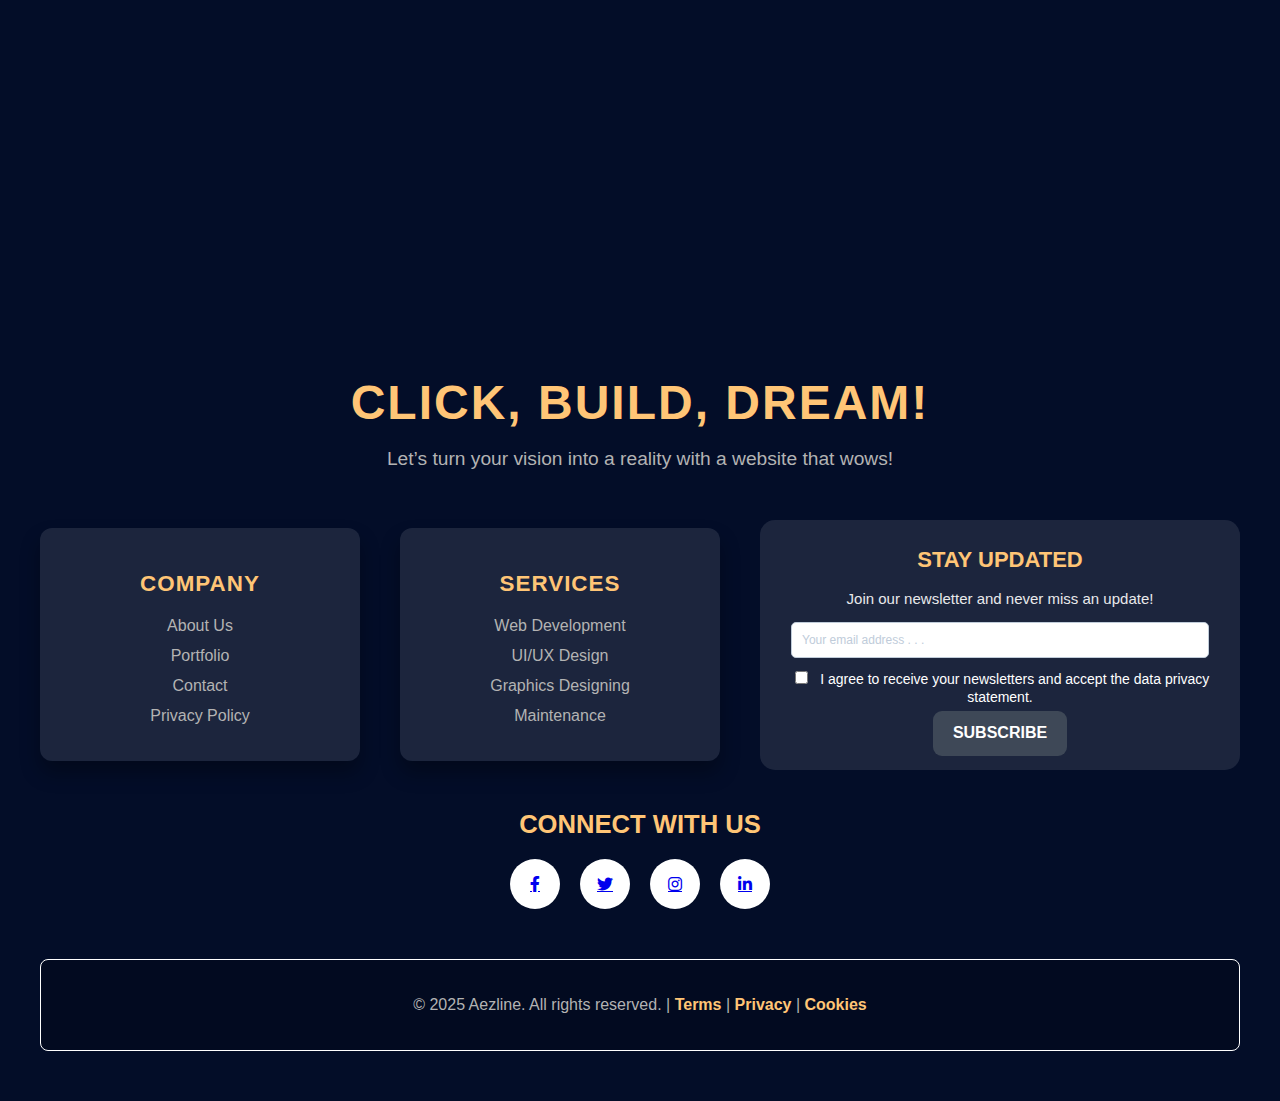
==== commit d765c5ee: "Update index.html" ====
--- a/index.html
+++ b/index.html
@@ -32,7 +32,7 @@
                         <li><a href="#contact">Contact</a></li>
                     </ul>
                 </nav>
-                <a href="https://wa.me/919382924230?text=Hello%2C%20let%20me%20know%20how%20to%20do%20this.." class="btn" target="_blank" rel="noopener noreferrer">
+                <a href="https://wa.me/919382924230?text=Hello%2C%20let%20me%20know%20how%20to%20do%20this.." class="btn" target="_blank">
                     START A PROJECT
                 </a>
             </div>
@@ -82,33 +82,33 @@
                 <div class="banner">
                     <div class="banner-container">
                         <div class="banner-box">
-                            <a href="https://wa.me/919382924230?text=Hello%2C%20let%20me%20know%20how%20to%20do%20this.." target="_blank" rel="noopener noreferrer">
+                            <a href="https://wa.me/919382924230?text=Hello%2C%20let%20me%20know%20how%20to%20do%20this.." target="_blank">
                                 <img src="./images/banner1.jpg" alt="Project 1">
                             </a>
                         </div>
                         <div class="banner-box">
-                            <a href="https://wa.me/919382924230?text=Hello%2C%20let%20me%20know%20how%20to%20do%20this.." target="_blank" rel="noopener noreferrer">
+                            <a href="https://wa.me/919382924230?text=Hello%2C%20let%20me%20know%20how%20to%20do%20this.." target="_blank">
                                 <img src="./images/banner2.jpg" alt="Project 2">
                             </a>
                         </div>
                         <div class="banner-box">
-                            <a href="https://wa.me/919382924230?text=Hello%2C%20let%20me%20know%20how%20to%20do%20this.." target="_blank" rel="noopener noreferrer">
+                            <a href="https://wa.me/919382924230?text=Hello%2C%20let%20me%20know%20how%20to%20do%20this.." target="_blank">
                                 <img src="./images/banner3.jpg" alt="Project 3">
                             </a>
                         </div>
                         <div class="banner-box">
-                            <a href="https://wa.me/919382924230?text=Hello%2C%20let%20me%20know%20how%20to%20do%20this.." target="_blank" rel="noopener noreferrer">
+                            <a href="https://wa.me/919382924230?text=Hello%2C%20let%20me%20know%20how%20to%20do%20this.." target="_blank">
                                 <img src="./images/banner4.jpg" alt="Project 4">
                             </a>
                         </div>
                         <div class="banner-box">
-                            <a href="https://wa.me/919382924230?text=Hello%2C%20let%20me%20know%20how%20to%20do%20this.." target="_blank" rel="noopener noreferrer">
+                            <a href="https://wa.me/919382924230?text=Hello%2C%20let%20me%20know%20how%20to%20do%20this.." target="_blank">
                                 <img src="./images/banner1.jpg" alt="Project 5">
                             </a>
                         </div>
                     </div>
-                    <button class="button prev" title="prev slide"><i class="fas fa-chevron-left"></i></button>
-                    <button class="button next" title="Next slide"><i class="fas fa-chevron-right"></i></button>
+                    <button class="button prev"><i class="fas fa-chevron-left"></i></button>
+                    <button class="button next"><i class="fas fa-chevron-right"></i></button>
                 </div>
                 <script src="slider.js"></script> <!-- Link to your JavaScript file -->
 
@@ -146,7 +146,7 @@
                             <br>
                             <span class="sub-title">to Launch</span>
                         </h2>
-                        <button class="start">Let's Start</button>
+                        <a href="https://wa.me/919382924230?text=Hello%2C%20let%20me%20know%20how%20to%20do%20this.." class="start">Let's Start</a>
                     </div>
                     <div class="process-points">
                         <div class="process-point">
@@ -218,9 +218,7 @@
                        
                     </div>
                     <div class="button-div">
-                        <button class="btn-our-works2">
-                            See Our Work
-                        </button>
+                        <a href="our works.html" class="start">See our works</a>
                        </div>
                 </div>
             </section>
@@ -417,7 +415,7 @@
                         <div class="blog-content">
                             <h3>AI in Web Design</h3>
                             <p>How AI is transforming the future of UI/UX design and development.</p>
-                            <a href="#" class="read-more">Read More</a>
+                            <a href="blogs.html" class="read-more">Read More</a>
                         </div>
                     </div>
             
@@ -427,7 +425,7 @@
                         <div class="blog-content">
                             <h3>Future of UI/UX</h3>
                             <p>Explore emerging UI/UX trends shaping the next generation of digital experiences.</p>
-                            <a href="#" class="read-more">Read More</a>
+                            <a href="blogs.html" class="read-more">Read More</a>
                         </div>
                     </div>
             
@@ -437,7 +435,7 @@
                         <div class="blog-content">
                             <h3>AI & Cybersecurity</h3>
                             <p>How artificial intelligence is reshaping online security and data protection.</p>
-                            <a href="#" class="read-more">Read More</a>
+                            <a href="blogs.html" class="read-more">Read More</a>
                         </div>
                     </div>
                 </div>
@@ -545,12 +543,21 @@
                     <div class="footer-socials">
                         <h3>Connect With Us</h3>
                         <div class="social-icons">
-                            <a href="#" class="social-icon facebook"></a>
-                            <a href="#" class="social-icon twitter"></a>
-                            <a href="#" class="social-icon instagram"></a>
-                            <a href="#" class="social-icon linkedin"></a>
-                        </div>
-                    </div>
+                            <a href="#" class="social-icon facebook">
+                                <i class="fab fa-facebook-f"></i>
+                            </a>
+                            <a href="#" class="social-icon twitter">
+                                <i class="fab fa-twitter"></i>
+                            </a>
+                            <a href="#" class="social-icon instagram">
+                                <i class="fab fa-instagram"></i>
+                            </a>
+                            <a href="#" class="social-icon linkedin">
+                                <i class="fab fa-linkedin-in"></i>
+                            </a>
+                        </div>
+                    </div>
+                    
             
                     <div class="footer-bottom">
                         <p>&copy; 2025 Aezline. All rights reserved. | <a href="#">Terms</a> | <a href="Privacy Policy.html">Privacy</a> | <a href="#">Cookies</a></p>
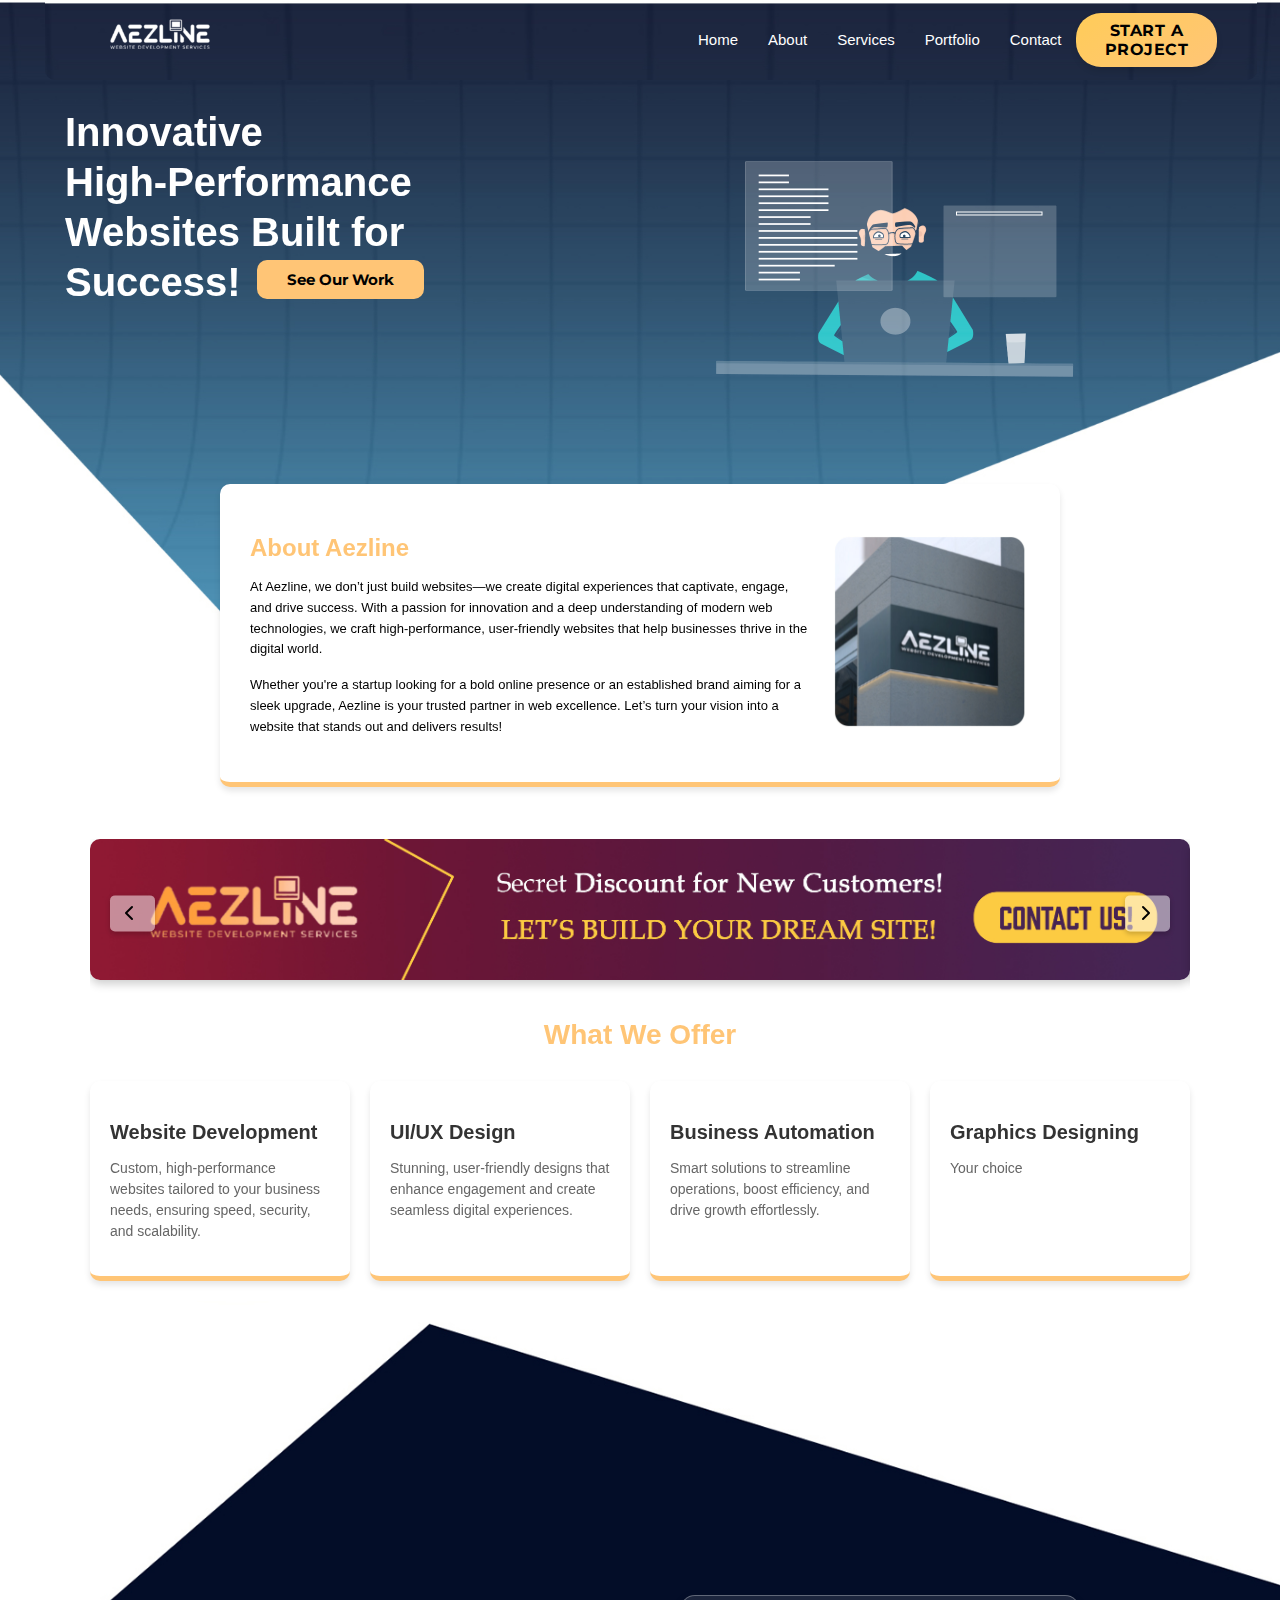
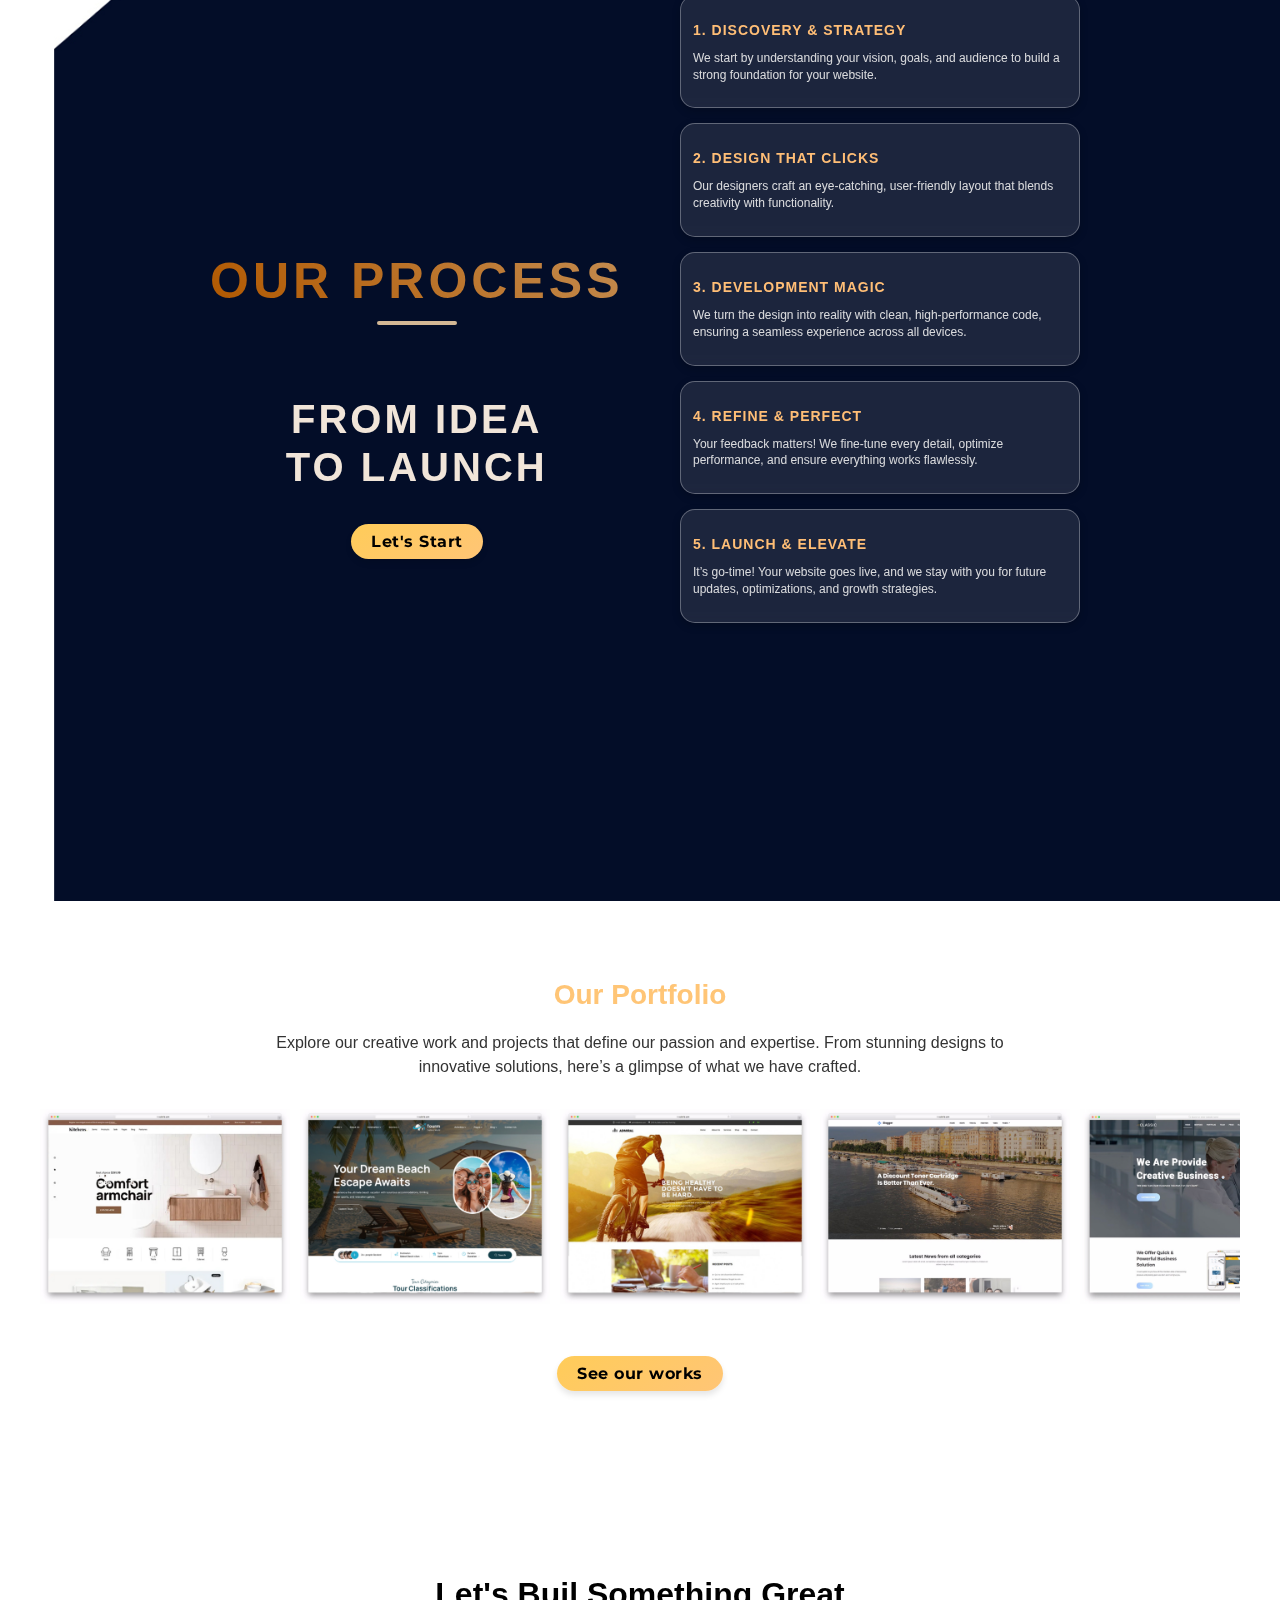
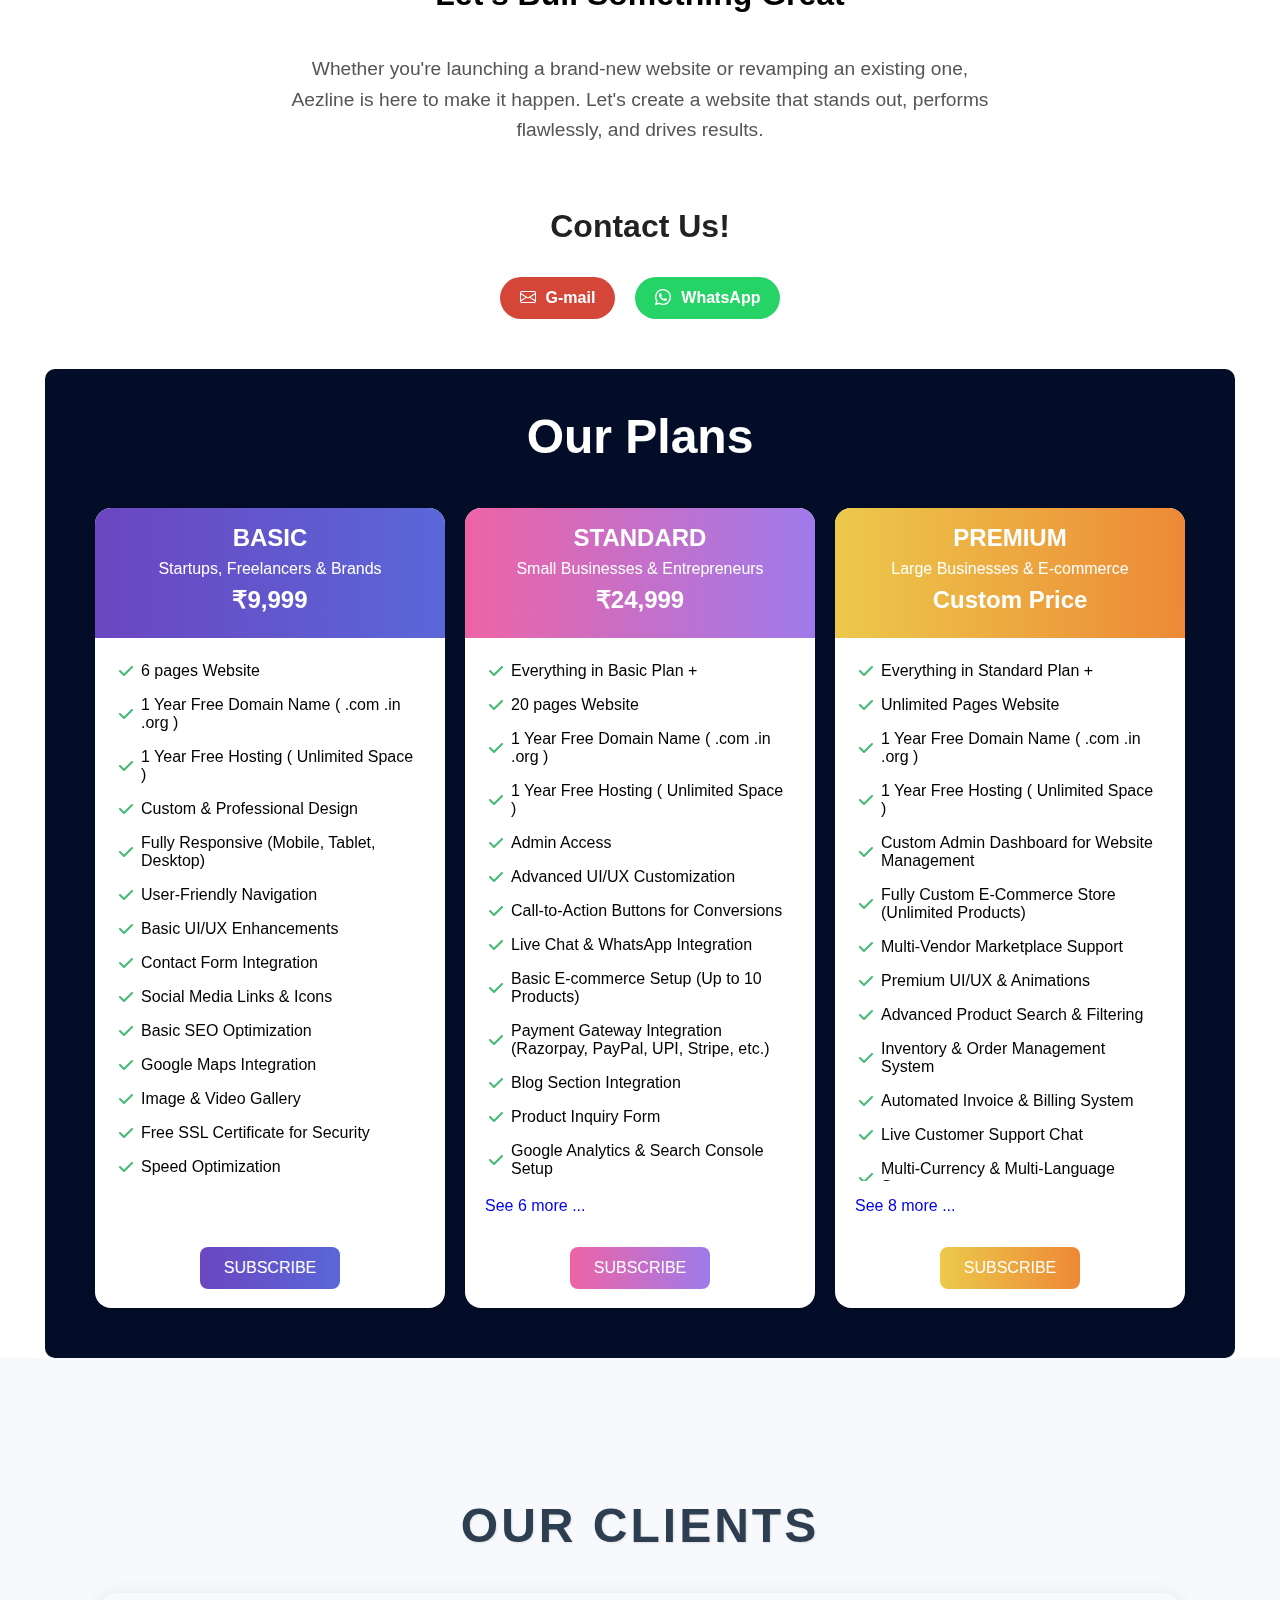
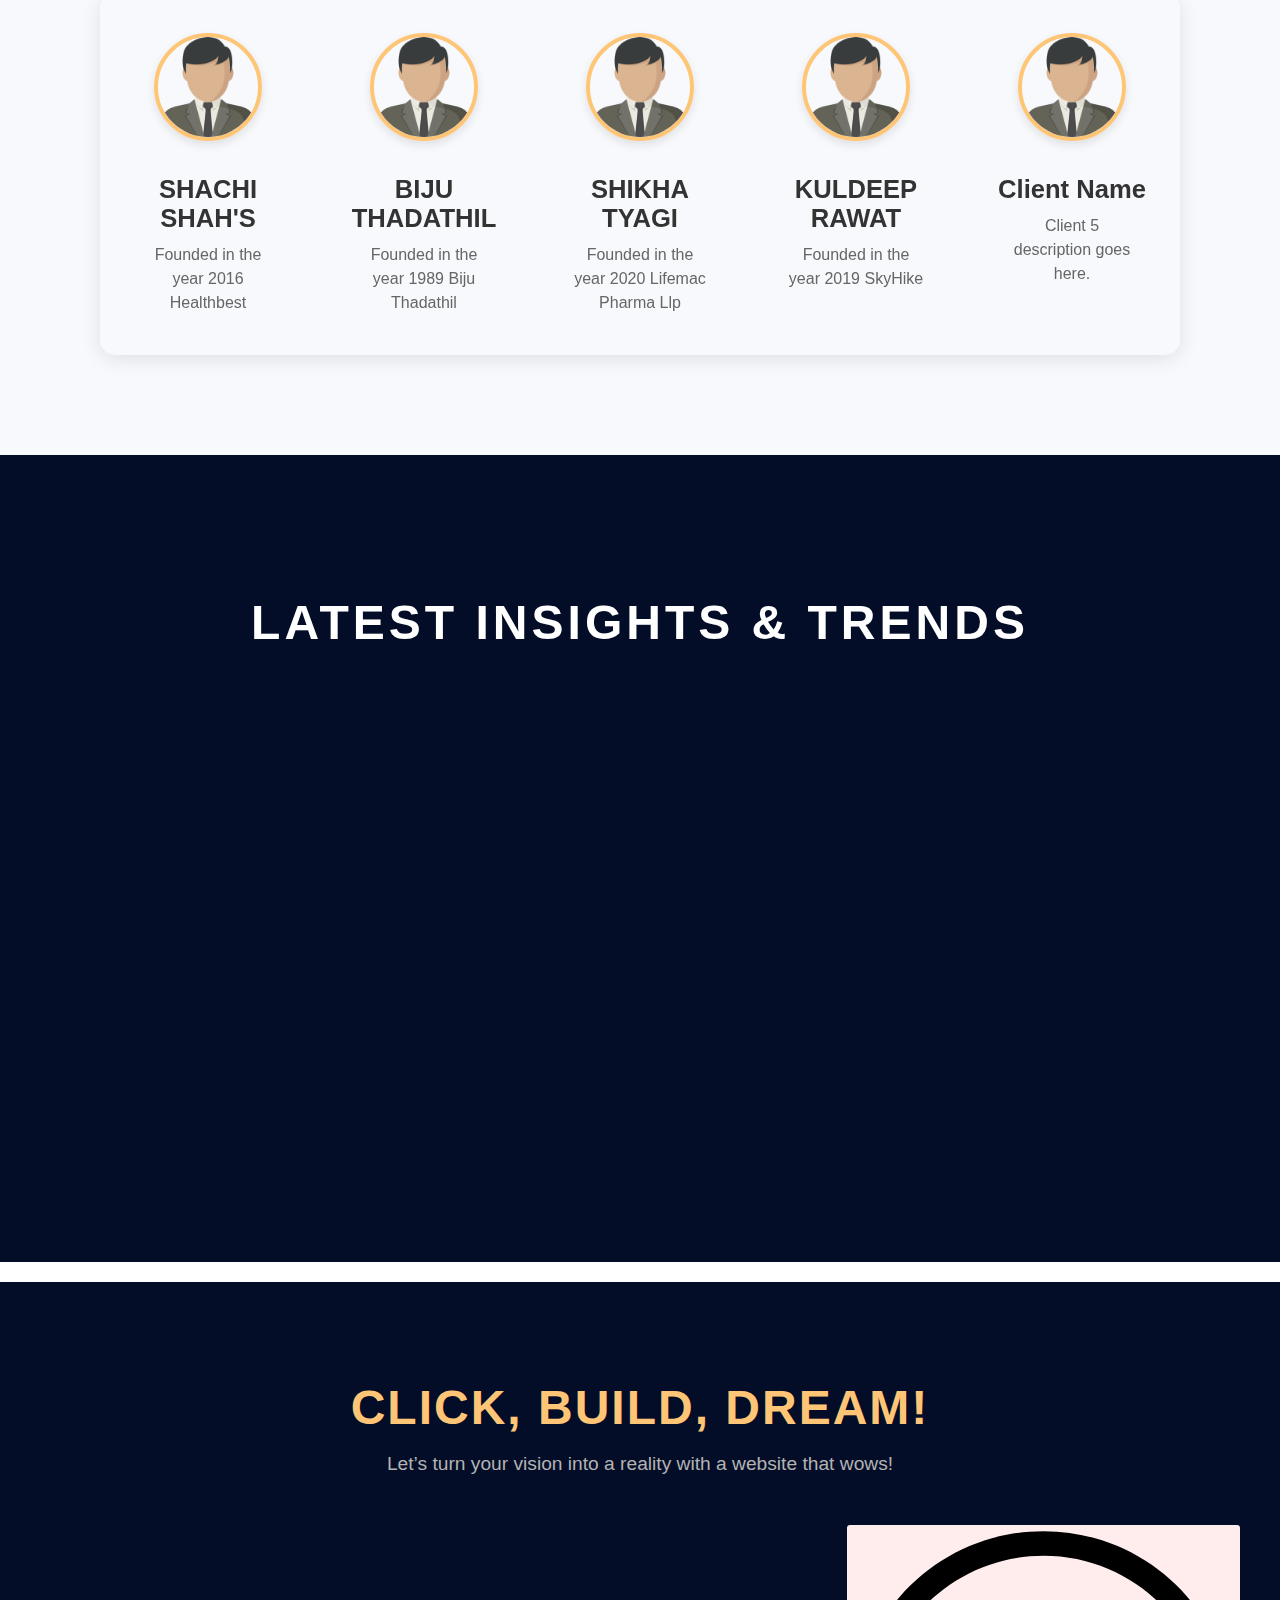
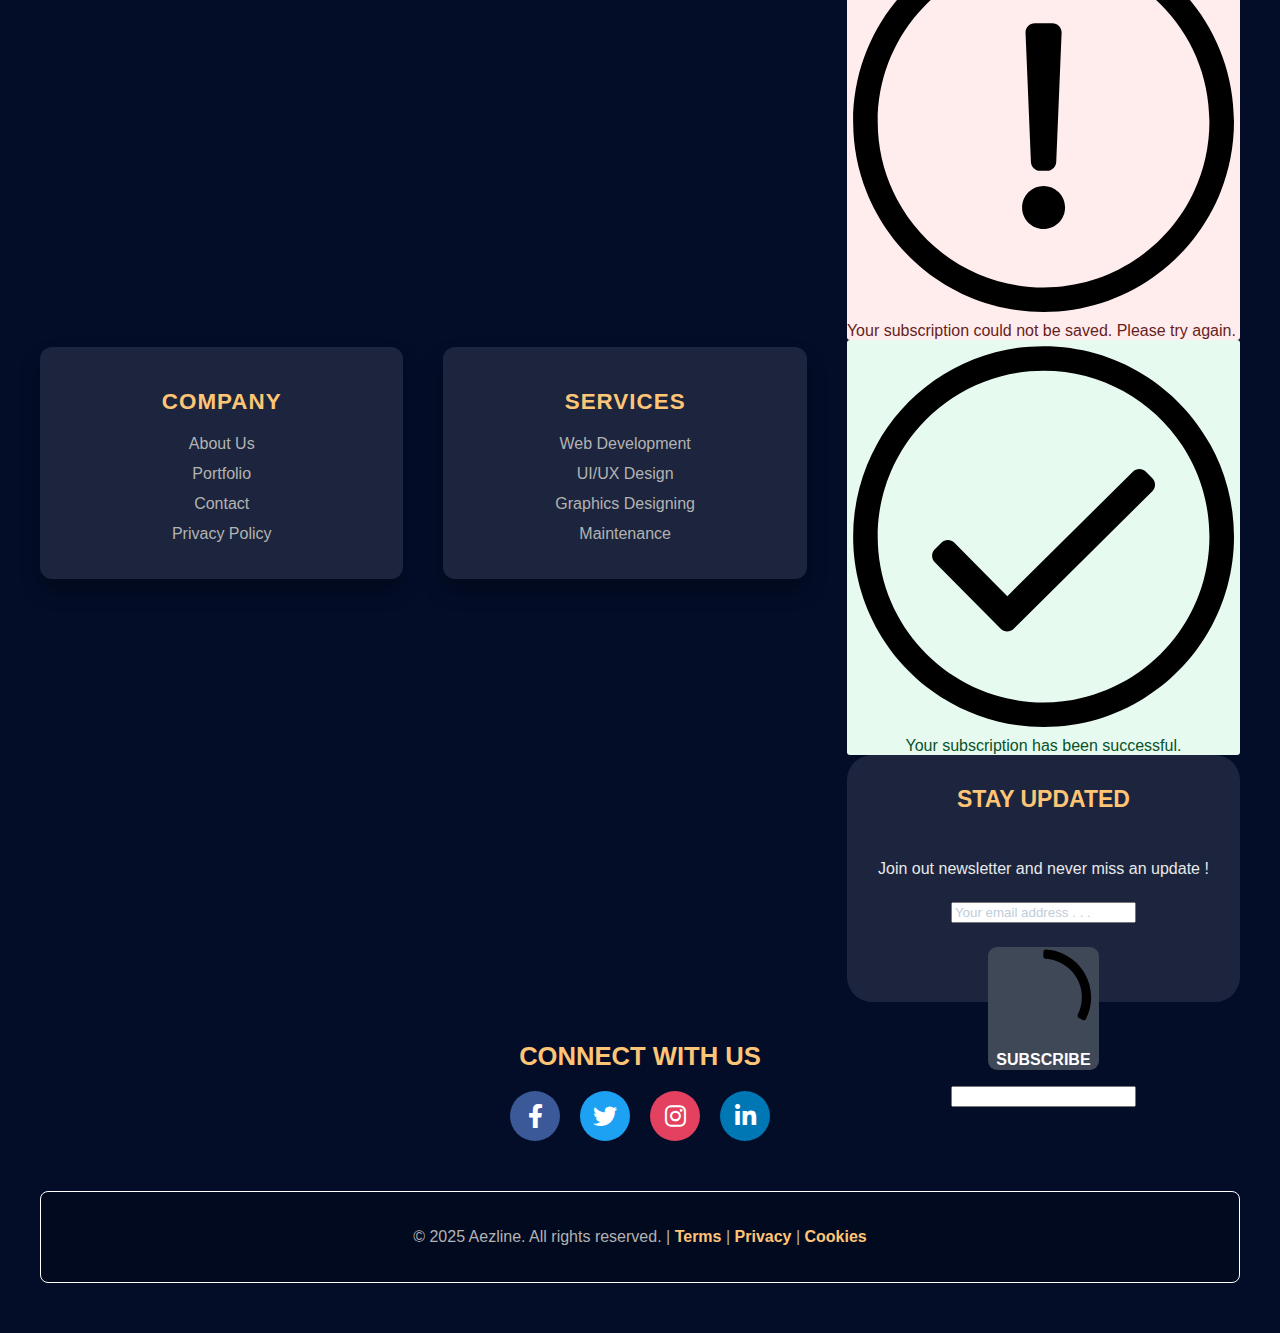
==== commit b9e221de: "newsletter-backend" ====
--- a/index.html
+++ b/index.html
@@ -7,6 +7,8 @@
 
     <!-- Stylesheet -->
     <link rel="stylesheet" href="style.css">
+    <link rel="stylesheet" href="https://sibforms.com/forms/end-form/build/sib-styles.css">
+
     <link rel="stylesheet" href="https://cdn.jsdelivr.net/npm/bootstrap-icons@1.11.3/font/bootstrap-icons.min.css">
     <link rel="stylesheet" href="https://cdnjs.cloudflare.com/ajax/libs/font-awesome/6.0.0-beta3/css/all.min.css"> <!-- Font Awesome -->
     <link href="https://fonts.googleapis.com/css2?family=Montserrat:wght@700&display=swap" rel="stylesheet">
@@ -32,7 +34,7 @@
                         <li><a href="#contact">Contact</a></li>
                     </ul>
                 </nav>
-                <a href="https://wa.me/919382924230?text=Hello%2C%20let%20me%20know%20how%20to%20do%20this.." class="btn" target="_blank">
+                <a href="https://wa.me/919382924230?text=Hello%2C%20let%20me%20know%20how%20to%20do%20this.." class="btn" target="_blank" rel="noopener">
                     START A PROJECT
                 </a>
             </div>
@@ -82,33 +84,33 @@
                 <div class="banner">
                     <div class="banner-container">
                         <div class="banner-box">
-                            <a href="https://wa.me/919382924230?text=Hello%2C%20let%20me%20know%20how%20to%20do%20this.." target="_blank">
+                            <a href="https://wa.me/919382924230?text=Hello%2C%20let%20me%20know%20how%20to%20do%20this.." target="_blank" rel="noopener">
                                 <img src="./images/banner1.jpg" alt="Project 1">
                             </a>
                         </div>
                         <div class="banner-box">
-                            <a href="https://wa.me/919382924230?text=Hello%2C%20let%20me%20know%20how%20to%20do%20this.." target="_blank">
+                            <a href="https://wa.me/919382924230?text=Hello%2C%20let%20me%20know%20how%20to%20do%20this.." target="_blank" rel="noopener">
                                 <img src="./images/banner2.jpg" alt="Project 2">
                             </a>
                         </div>
                         <div class="banner-box">
-                            <a href="https://wa.me/919382924230?text=Hello%2C%20let%20me%20know%20how%20to%20do%20this.." target="_blank">
+                            <a href="https://wa.me/919382924230?text=Hello%2C%20let%20me%20know%20how%20to%20do%20this.." target="_blank" rel="noopener">
                                 <img src="./images/banner3.jpg" alt="Project 3">
                             </a>
                         </div>
                         <div class="banner-box">
-                            <a href="https://wa.me/919382924230?text=Hello%2C%20let%20me%20know%20how%20to%20do%20this.." target="_blank">
+                            <a href="https://wa.me/919382924230?text=Hello%2C%20let%20me%20know%20how%20to%20do%20this.." target="_blank" rel="noopener">
                                 <img src="./images/banner4.jpg" alt="Project 4">
                             </a>
                         </div>
                         <div class="banner-box">
-                            <a href="https://wa.me/919382924230?text=Hello%2C%20let%20me%20know%20how%20to%20do%20this.." target="_blank">
+                            <a href="https://wa.me/919382924230?text=Hello%2C%20let%20me%20know%20how%20to%20do%20this.." target="_blank" rel="noopener">
                                 <img src="./images/banner1.jpg" alt="Project 5">
                             </a>
                         </div>
                     </div>
-                    <button class="button prev"><i class="fas fa-chevron-left"></i></button>
-                    <button class="button next"><i class="fas fa-chevron-right"></i></button>
+                    <button class="button prev" title="Previous slide"><i class="fas fa-chevron-left"></i></button>
+                    <button class="button next" title="Next slide"><i class="fas fa-chevron-right"></i></button>
                 </div>
                 <script src="slider.js"></script> <!-- Link to your JavaScript file -->
 
@@ -254,120 +256,125 @@
 
             <div class="pricing-table">
                 <h1>Our Plans</h1>
-                <!-- Silver Plan -->
-                <div class="plan">
-                    <div class="plan-header silver">
-                        <h2>BASIC</h2>
-                        <p>Startups, Freelancers & Brands</p>
-                        <p class="price">₹9,999</p>
-                    </div>
-                    <div class="plan-body">
-                        <ul>
-                            <li><i class="fas fa-check"></i>6 pages Website</li>
-                            <li><i class="fas fa-check"></i>1 Year Free Domain Name ( .com .in .org )</li>
-                            <li><i class="fas fa-check"></i>1 Year Free Hosting ( Unlimited Space )</li>
-                            <li><i class="fas fa-check"></i>Custom & Professional Design</li>
-                            <li><i class="fas fa-check"></i>Fully Responsive (Mobile, Tablet, Desktop)</li>
-                            <li><i class="fas fa-check"></i>User-Friendly Navigation</li>
-                            <li><i class="fas fa-check"></i>Basic UI/UX Enhancements</li>
-                            <li><i class="fas fa-check"></i>Contact Form Integration</li>
-                            <li><i class="fas fa-check"></i>Social Media Links & Icons</li>
-                            <li><i class="fas fa-check"></i>Basic SEO Optimization</li>
-                            <li><i class="fas fa-check"></i>Google Maps Integration</li>
-                            <li><i class="fas fa-check"></i>Image & Video Gallery</li>
-                            <li><i class="fas fa-check"></i>Free SSL Certificate for Security</li>
-                            <li><i class="fas fa-check"></i>Speed Optimization</li>
-                            <li><i class="fas fa-check"></i>24/7 Support</li>
-                            
-
-                        </ul>
-                    </div>
-                    <div class="plan-footer">
-                        <a href="https://wa.me/919382924230?text=Hi%2C%20I'm%20interested%20in%20the%20Basic%20Plan%20for%20website%20development.%20Please%20share%20more%20details!">
-                            <button>SUBSCRIBE</button>
-                        </a>
-                    </div>
-                    
-                </div>
-                <!-- Gold Plan -->
-                <div class="plan">
-                    <div class="plan-header gold">
-                        <h2>STANDARD</h2>
-                        <p>Small Businesses & Entrepreneurs</p>
-                        <p class="price">₹24,999</p>
-                    </div>
-                    <div class="plan-body">
-                        <ul>
-                            <li><i class="fas fa-check"></i>Everything in Basic Plan +</li>
-                            <li><i class="fas fa-check"></i>20 pages Website</li>
-                            <li><i class="fas fa-check"></i>1 Year Free Domain Name ( .com .in .org )</li>
-                            <li><i class="fas fa-check"></i>1 Year Free Hosting ( Unlimited Space )</li>
-                            <li><i class="fas fa-check"></i>Admin Access</li>
-                            <li><i class="fas fa-check"></i>Advanced UI/UX Customization</li>
-                            <li><i class="fas fa-check"></i>Call-to-Action Buttons for Conversions</li>
-                            <li><i class="fas fa-check"></i>Live Chat & WhatsApp Integration</li>
-                            <li><i class="fas fa-check"></i>Basic E-commerce Setup (Up to 10 Products)</li>
-                            <li><i class="fas fa-check"></i>Payment Gateway Integration (Razorpay, PayPal, UPI, Stripe, etc.)</li>
-                            <li><i class="fas fa-check"></i>Blog Section Integration</li>
-                            <li><i class="fas fa-check"></i>Product Inquiry Form</li>
-                            <li><i class="fas fa-check"></i>Google Analytics & Search Console Setup</li>
-                            <li><i class="fas fa-check"></i>Schema Markup for SEO Boost</li>
-                            <li><i class="fas fa-check"></i>Newsletter & Email Subscription</li>
-                            <li><i class="fas fa-check"></i>Social Media Feed Integration</li>
-                            <li><i class="fas fa-check"></i>Enhanced Security Features</li>
-                            <li><i class="fas fa-check"></i>Basic Maintenance Training</li>
-                            <li><i class="fas fa-check"></i>Speed & Performance Optimization</li>
-                            <li><i class="fas fa-check"></i>Delivery Time: 7-12 Days</li>
-                            <li><i class="fas fa-check"></i>24/7 Support</li>
-                        </ul>
-                    </div>
-                    <div class="plan-footer">
-                        <a href="https://wa.me/919382924230?text=Hi%2C%20I'm%20interested%20in%20the%20Standard%20Plan%20for%20website%20development.%20Please%20share%20more%20details!">
-                            <button class="gold">SUBSCRIBE</button>
-                        </a>
-                    </div>
-                    
-                </div>
-                <!-- Platinum Plan -->
-                <div class="plan">
-                    <div class="plan-header platinum">
-                        <h2>PREMIUM</h2>
-                        <p>Large Businesses & E-commerce</p>
-                        <p class="price">Custom Price</p>
-                    </div>
-                    <div class="plan-body">
-                        <ul>
-                            <li><i class="fas fa-check"></i>Everything in Standard Plan +</li>
-                            <li><i class="fas fa-check"></i>Unlimited Pages Website</li>
-                            <li><i class="fas fa-check"></i>1 Year Free Domain Name ( .com .in .org )</li>
-                            <li><i class="fas fa-check"></i>1 Year Free Hosting ( Unlimited Space )</li>
-                            <li><i class="fas fa-check"></i>Custom Admin Dashboard for Website Management</li>
-                            <li><i class="fas fa-check"></i>Fully Custom E-Commerce Store (Unlimited Products)</li>
-                            <li><i class="fas fa-check"></i>Multi-Vendor Marketplace Support</li>
-                            <li><i class="fas fa-check"></i>Premium UI/UX & Animations</li>
-                            <li><i class="fas fa-check"></i>Advanced Product Search & Filtering</li>
-                            <li><i class="fas fa-check"></i>Inventory & Order Management System</li>
-                            <li><i class="fas fa-check"></i>Automated Invoice & Billing System</li>
-                            <li><i class="fas fa-check"></i>Live Customer Support Chat</li>
-                            <li><i class="fas fa-check"></i>Multi-Currency & Multi-Language Support</li>
-                            <li><i class="fas fa-check"></i>Google My Business Setup & Optimization</li>
-                            <li><i class="fas fa-check"></i>SEO Boost (Advanced On-Page & Technical SEO)</li>
-                            <li><i class="fas fa-check"></i>Retargeting & Pixel Setup (Facebook, Google Ads)</li>
-                            <li><i class="fas fa-check"></i>Advanced Security (SSL, Anti-Malware, DDOS Protection)</li>
-                            <li><i class="fas fa-check"></i>Daily Auto Backup & Restore</li>
-                            <li><i class="fas fa-check"></i>Speed Optimization (CDN, Lazy Loading, Caching, Minification)</li>
-                            <li><i class="fas fa-check"></i>Integration with CRM & Email Marketing Tools</li>
-                            <li><i class="fas fa-check"></i>Custom API Integrations (If required)</li>
-                            <li><i class="fas fa-check"></i>1 Month Maintenance & Updates</li>
-                            <li><i class="fas fa-check"></i>Delivery Time: 20-30 Days</li>
-                        </ul>
-                    </div>
-                    <div class="plan-footer">
-                        <a href="https://wa.me/919382924230?text=Hi%2C%20I'm%20interested%20in%20the%20Premium%20Plan%20for%20website%20development.%20Please%20share%20more%20details!">
-                            <button class="platinum">SUBSCRIBE</button>
-                        </a>
-                    </div>
-                    
+                <div class="plans">
+                    <!-- Silver Plan -->
+                    <div class="plan">
+                        <div class="plan-header silver">
+                            <h2>BASIC</h2>
+                            <p>Startups, Freelancers & Brands</p>
+                            <p class="price">₹9,999</p>
+                        </div>
+                        <div class="plan-body">
+                            <ul>
+                                <li><i class="fas fa-check"></i>6 pages Website</li>
+                                <li><i class="fas fa-check"></i>1 Year Free Domain Name ( .com .in .org )</li>
+                                <li><i class="fas fa-check"></i>1 Year Free Hosting ( Unlimited Space )</li>
+                                <li><i class="fas fa-check"></i>Custom & Professional Design</li>
+                                <li><i class="fas fa-check"></i>Fully Responsive (Mobile, Tablet, Desktop)</li>
+                                <li><i class="fas fa-check"></i>User-Friendly Navigation</li>
+                                <li><i class="fas fa-check"></i>Basic UI/UX Enhancements</li>
+                                <li><i class="fas fa-check"></i>Contact Form Integration</li>
+                                <li><i class="fas fa-check"></i>Social Media Links & Icons</li>
+                                <li><i class="fas fa-check"></i>Basic SEO Optimization</li>
+                                <li><i class="fas fa-check"></i>Google Maps Integration</li>
+                                <li><i class="fas fa-check"></i>Image & Video Gallery</li>
+                                <li><i class="fas fa-check"></i>Free SSL Certificate for Security</li>
+                                <li><i class="fas fa-check"></i>Speed Optimization</li>
+                                <li><i class="fas fa-check"></i>24/7 Support</li>
+                                
+
+                            </ul>
+                        </div>
+                        
+                        <div class="plan-footer" style="margin-top: 50px;">
+                            <a href="https://wa.me/919382924230?text=Hi%2C%20I'm%20interested%20in%20the%20Basic%20Plan%20for%20website%20development.%20Please%20share%20more%20details!">
+                                <button>SUBSCRIBE</button>
+                            </a>
+                        </div>
+                        
+                    </div>
+                    <!-- Gold Plan -->
+                    <div class="plan" id="gold-plan">
+                        <div class="plan-header gold" >
+                            <h2>STANDARD</h2>
+                            <p>Small Businesses & Entrepreneurs</p>
+                            <p class="price">₹24,999</p>
+                        </div>
+                        <div class="plan-body" id="gold">
+                            <ul>
+                                <li><i class="fas fa-check"></i>Everything in Basic Plan +</li>
+                                <li><i class="fas fa-check"></i>20 pages Website</li>
+                                <li><i class="fas fa-check"></i>1 Year Free Domain Name ( .com .in .org )</li>
+                                <li><i class="fas fa-check"></i>1 Year Free Hosting ( Unlimited Space )</li>
+                                <li><i class="fas fa-check"></i>Admin Access</li>
+                                <li><i class="fas fa-check"></i>Advanced UI/UX Customization</li>
+                                <li><i class="fas fa-check"></i>Call-to-Action Buttons for Conversions</li>
+                                <li><i class="fas fa-check"></i>Live Chat & WhatsApp Integration</li>
+                                <li><i class="fas fa-check"></i>Basic E-commerce Setup (Up to 10 Products)</li>
+                                <li><i class="fas fa-check"></i>Payment Gateway Integration (Razorpay, PayPal, UPI, Stripe, etc.)</li>
+                                <li><i class="fas fa-check"></i>Blog Section Integration</li>
+                                <li><i class="fas fa-check"></i>Product Inquiry Form</li>
+                                <li><i class="fas fa-check"></i>Google Analytics & Search Console Setup</li>
+                                <li><i class="fas fa-check"></i>Schema Markup for SEO Boost</li>
+                                <li><i class="fas fa-check"></i>Newsletter & Email Subscription</li>
+                                <li><i class="fas fa-check"></i>Social Media Feed Integration</li>
+                                <li><i class="fas fa-check"></i>Enhanced Security Features</li>
+                                <li><i class="fas fa-check"></i>Basic Maintenance Training</li>
+                                <li><i class="fas fa-check"></i>Speed & Performance Optimization</li>
+                                <li><i class="fas fa-check"></i>Delivery Time: 7-12 Days</li>
+                                <li><i class="fas fa-check"></i>24/7 Support</li>
+                            </ul>
+                        </div>
+                        <div id="seeMoreGold"><a href="#" onclick="onChangeGold()"><p>See 6 more ...</p></a></div>
+                        <div class="plan-footer">
+                            <a href="https://wa.me/919382924230?text=Hi%2C%20I'm%20interested%20in%20the%20Standard%20Plan%20for%20website%20development.%20Please%20share%20more%20details!">
+                                <button class="gold">SUBSCRIBE</button>
+                            </a>
+                        </div>
+                        
+                    </div>
+                    <!-- Platinum Plan -->
+                    <div class="plan" id="premium-plan">
+                        <div class="plan-header platinum">
+                            <h2>PREMIUM</h2>
+                            <p>Large Businesses & E-commerce</p>
+                            <p class="price">Custom Price</p>
+                        </div>
+                        <div class="plan-body" id="premium">
+                            <ul>
+                                <li><i class="fas fa-check"></i>Everything in Standard Plan +</li>
+                                <li><i class="fas fa-check"></i>Unlimited Pages Website</li>
+                                <li><i class="fas fa-check"></i>1 Year Free Domain Name ( .com .in .org )</li>
+                                <li><i class="fas fa-check"></i>1 Year Free Hosting ( Unlimited Space )</li>
+                                <li><i class="fas fa-check"></i>Custom Admin Dashboard for Website Management</li>
+                                <li><i class="fas fa-check"></i>Fully Custom E-Commerce Store (Unlimited Products)</li>
+                                <li><i class="fas fa-check"></i>Multi-Vendor Marketplace Support</li>
+                                <li><i class="fas fa-check"></i>Premium UI/UX & Animations</li>
+                                <li><i class="fas fa-check"></i>Advanced Product Search & Filtering</li>
+                                <li><i class="fas fa-check"></i>Inventory & Order Management System</li>
+                                <li><i class="fas fa-check"></i>Automated Invoice & Billing System</li>
+                                <li><i class="fas fa-check"></i>Live Customer Support Chat</li>
+                                <li><i class="fas fa-check"></i>Multi-Currency & Multi-Language Support</li>
+                                <li><i class="fas fa-check"></i>Google My Business Setup & Optimization</li>
+                                <li><i class="fas fa-check"></i>SEO Boost (Advanced On-Page & Technical SEO)</li>
+                                <li><i class="fas fa-check"></i>Retargeting & Pixel Setup (Facebook, Google Ads)</li>
+                                <li><i class="fas fa-check"></i>Advanced Security (SSL, Anti-Malware, DDOS Protection)</li>
+                                <li><i class="fas fa-check"></i>Daily Auto Backup & Restore</li>
+                                <li><i class="fas fa-check"></i>Speed Optimization (CDN, Lazy Loading, Caching, Minification)</li>
+                                <li><i class="fas fa-check"></i>Integration with CRM & Email Marketing Tools</li>
+                                <li><i class="fas fa-check"></i>Custom API Integrations (If required)</li>
+                                <li><i class="fas fa-check"></i>1 Month Maintenance & Updates</li>
+                                <li><i class="fas fa-check"></i>Delivery Time: 20-30 Days</li>
+                            </ul>
+                        </div>
+                        <div id="seeMorePremium"><a href="#" onclick="onChangePremium()"><p>See 8 more ...</p></a></div>
+                        <div class="plan-footer">
+                            <a href="https://wa.me/919382924230?text=Hi%2C%20I'm%20interested%20in%20the%20Premium%20Plan%20for%20website%20development.%20Please%20share%20more%20details!">
+                                <button class="platinum">SUBSCRIBE</button>
+                            </a>
+                        </div>
+                        
+                    </div>
                 </div>
             </div>
 
@@ -441,6 +448,7 @@
                 </div>
                 <script src="blog.js"></script>
             </section>
+            <div class="strip"></div>
 
             <section id="footer">
                 <div class="footer-content">
@@ -473,67 +481,80 @@
             
                         
                         <!-- Begin Brevo Form -->
-                        <div class="sib-form">
+                        
+                        <!-- START - We recommend to place the below code where you want the form in your website html  -->
+                        <div class="sib-form" style="text-align: center;
+                            background-color: transparent;">
                             <div id="sib-form-container" class="sib-form-container">
-                            
-
-                            <!-- Subscription Form -->
-                            <div id="sib-container" class="sib-container--large sib-container--vertical">
-                                <form id="sib-form" method="POST" action="https://5a3778a8.sibforms.com/serve/[base64]" data-type="subscription">
-                                <!-- Title -->
-                                <div class="sib-form-block title-block">
-                                    <p>STAY UPDATED</p>
-                                </div>
-
-                                <!-- Subtitle -->
-                                <div class="sib-form-block subtitle-block">
-                                    <p>Join our newsletter and never miss an update!</p>
-                                </div>
-
-                                <!-- Email Input -->
-                                <div class="sib-form-block input-block">
-                                    <div class="sib-input">
-                                    <div class="form__entry entry_block">
-                                        <div class="form__label-row">
-                                        <div class="entry__field">
-                                            <input class="input" type="text" id="EMAIL" name="EMAIL" autocomplete="off" placeholder="Your email address . . ." data-required="true" required />
-                                        </div>
-                                        </div>
-                                        <label class="entry__error entry__error--primary"></label>
-                                    </div>
+                                <div id="error-message" class="sib-form-message-panel" style="font-size:16px; text-align:left; font-family:Helvetica, sans-serif; color:#661d1d; background-color:#ffeded; border-radius:3px; border-color:#ff4949;max-width:540px;">
+                                    <div class="sib-form-message-panel__text sib-form-message-panel__text--center">
+                                        <svg viewBox="0 0 512 512" class="sib-icon sib-notification__icon">
+                                            <path d="M256 40c118.621 0 216 96.075 216 216 0 119.291-96.61 216-216 216-119.244 0-216-96.562-216-216 0-119.203 96.602-216 216-216m0-32C119.043 8 8 119.083 8 256c0 136.997 111.043 248 248 248s248-111.003 248-248C504 119.083 392.957 8 256 8zm-11.49 120h22.979c6.823 0 12.274 5.682 11.99 12.5l-7 168c-.268 6.428-5.556 11.5-11.99 11.5h-8.979c-6.433 0-11.722-5.073-11.99-11.5l-7-168c-.283-6.818 5.167-12.5 11.99-12.5zM256 340c-15.464 0-28 12.536-28 28s12.536 28 28 28 28-12.536 28-28-12.536-28-28-28z" />
+                                        </svg>
+                                        <span class="sib-form-message-panel__inner-text">
+                                            Your subscription could not be saved. Please try again.
+                                        </span>
                                     </div>
                                 </div>
-
-                                <!-- Opt-in Checkbox -->
-                                <div class="sib-form-block optin-block">
-                                    <div class="sib-optin">
-                                    <div class="form__entry entry_mcq">
-                                        <div class="form__label-row">
-                                        <div class="entry__choice">
-                                            <label>
-                                            <input type="checkbox" class="input_replaced" value="1" id="OPT_IN" name="OPT_IN" />
-                                            <span class="checkbox checkbox_tick_positive"></span>
-                                            <span class="optin-text">I agree to receive your newsletters and accept the data privacy statement.</span>
-                                            </label>
-                                        </div>
-                                        </div>
-                                        <label class="entry__error entry__error--primary"></label>
-                                    </div>
+                                <!-- <div></div> -->
+                                <div id="success-message" class="sib-form-message-panel" style="font-size:16px; text-align:center; font-family:Helvetica, sans-serif; color:#085229; background-color:#e7faf0; border-radius:3px; border-color:#13ce66;max-width:540px;">
+                                    <div class="sib-form-message-panel__text sib-form-message-panel__text--center">
+                                        <svg viewBox="0 0 512 512" class="sib-icon sib-notification__icon">
+                                            <path d="M256 8C119.033 8 8 119.033 8 256s111.033 248 248 248 248-111.033 248-248S392.967 8 256 8zm0 464c-118.664 0-216-96.055-216-216 0-118.663 96.055-216 216-216 118.664 0 216 96.055 216 216 0 118.663-96.055 216-216 216zm141.63-274.961L217.15 376.071c-4.705 4.667-12.303 4.637-16.97-.068l-85.878-86.572c-4.667-4.705-4.637-12.303.068-16.97l8.52-8.451c4.705-4.667 12.303-4.637 16.97.068l68.976 69.533 163.441-162.13c4.705-4.667 12.303-4.637 16.97.068l8.451 8.52c4.668 4.705 4.637 12.303-.068 16.97z" />
+                                        </svg>
+                                        <span class="sib-form-message-panel__inner-text">
+                                            Your subscription has been successful.
+                                        </span>
                                     </div>
                                 </div>
-
-                                <!-- Submit Button -->
-                                <div class="sib-form-block submit-block">
-                                    <button class="sib-form-block__button sib-form-block__button-with-loader" type="submit">
-                                    <!-- <svg class="icon clickable__icon progress-indicator__icon sib-hide-loader-icon" viewBox="0 0 512 512"> -->
-                                        <path d="M460.116 373.846l-20.823-12.022c-5.541-3.199..."></path>
-                                    </svg>
-                                    SUBSCRIBE
-                                    </button>
+                                <!-- <div></div> -->
+
+
+                                <div id="sib-container" class="sib-container--large sib-container--vertical" style="text-align:center; background-color:rgba(255, 255, 255, 0.1); max-width:540px; border-radius:25px; direction:ltr; height: 247px; margin-top: 0;">
+                                    <form id="sib-form" method="POST" action="https://5a3778a8.sibforms.com/serve/[base64]" data-type="subscription">
+                                        <div style="padding: 8px 0;">
+                                            <div class="sib-form-block" style="font-size:23px; text-align:center; font-weight:700; font-family:Helvetica, sans-serif; color:#ffc576; background-color:transparent; text-align:center">
+                                                <p>STAY UPDATED</p>
+                                            </div>
+                                        </div>
+                                        <div style="padding: 0px 0;">
+                                            <div class="sib-form-block" style="font-size:16px; text-align:center; font-family:Helvetica, sans-serif; color:#e8e9eb; background-color:transparent; text-align:center">
+                                                <div class="sib-text-form-block">
+                                                    <p>Join out newsletter and never miss an update !</p>
+                                                </div>
+                                            </div>
+                                        </div>
+                                        <div style="padding: 8px 0;">
+                                            <div class="sib-input sib-form-block">
+                                                <div class="form__entry entry_block">
+                                                    <div class="form__label-row ">
+
+                                                        <div class="entry__field">
+                                                            <input class="input " type="text" id="EMAIL" name="EMAIL" autocomplete="off" placeholder="Your email address . . ." data-required="true" required />
+                                                        </div>
+                                                    </div>
+
+                                                    <label class="entry__error entry__error--primary" style="font-size:16px; text-align:left; font-family:Helvetica, sans-serif; color:#661d1d; background-color:#ffeded; border-radius:3px; border-color:#ff4949;">
+                                                    </label>
+                                                </div>
+                                            </div>
+                                        </div>
+                                        
+                                        <div style="padding: 16px 0;">
+                                            <div class="sib-form-block" style="text-align: center">
+                                                <button id="newsletter-btn" class="sib-form-block__button sib-form-block__button-with-loader" style="font-size:16px; text-align:center; font-weight:700; font-family:Helvetica, sans-serif; color:#FFFFFF; background-color:#3E4857; border-radius:9px; border-width:0px; transition: transform 0.3s;" form="sib-form" type="submit">
+                                                    <svg class="icon clickable__icon progress-indicator__icon sib-hide-loader-icon" viewBox="0 0 512 512">
+                                                        <path d="M460.116 373.846l-20.823-12.022c-5.541-3.199-7.54-10.159-4.663-15.874 30.137-59.886 28.343-131.652-5.386-189.946-33.641-58.394-94.896-95.833-161.827-99.676C261.028 55.961 256 50.751 256 44.352V20.309c0-6.904 5.808-12.337 12.703-11.982 83.556 4.306 160.163 50.864 202.11 123.677 42.063 72.696 44.079 162.316 6.031 236.832-3.14 6.148-10.75 8.461-16.728 5.01z" />
+                                                    </svg>
+                                                    SUBSCRIBE
+                                                </button>
+                                            </div>
+                                        </div>
+
+                                        <input type="text" name="email_address_check" value="" class="input--hidden" title="Spam prevention field - do not fill">
+                                        <input type="hidden" name="locale" value="en">
+                                    </form>
                                 </div>
-
-                                </form>
-                            </div>
                             </div>
                         </div>
                         <!-- End Brevo Form -->
--- a/style.css
+++ b/style.css
@@ -843,9 +843,16 @@
 .pricing-table {
     display: flex;
     flex-direction: column;
+    border-radius: 10px;
     gap: 1.5rem;
+    overflow-y: visible;
+    margin-left: 45px;
+    margin-right: 45px;
     background-color: #030d28;
-    padding: 150px 10px;
+    padding-left: 10px;
+    padding-right: 10px;
+    padding-top: 150px;
+    padding-bottom: 50px;
     
 }
 @media (min-width: 768px) {
@@ -853,6 +860,14 @@
         flex-direction: row;
     }
 }
+
+.pricing-table {
+    display: flex;
+    justify-content: center;
+    flex-direction: column;
+    
+}
+
 .pricing-table h1 {
     color: white;
     text-align: center;
@@ -860,22 +875,28 @@
     font-weight: bold;
     margin-top: -110px;
     margin-bottom: 20px;
-    position: relative;
-    left: 34pc;
     white-space: nowrap; /* Prevents text from breaking into multiple lines */
 }
 
-
+.plans {
+    display: flex;
+    flex-direction: row;
+    gap: 20px;
+    padding-left: 40px;
+    padding-right: 40px;
+    
+}
 
 .plan {
     background-color: white;
     border-radius: 1rem;
     overflow: hidden;
     width: 50rem;
+    height: 50rem;
     box-shadow: 0 4px 8px rgba(0, 0, 0, 0.1);
-    position: relative;
-    right: 8pc;
-}
+}
+
+
 .plan-header {
     text-align: center;
     padding: 1rem;
@@ -904,6 +925,8 @@
 }
 .plan-body {
     padding: 1.5rem;
+    height: 495px;
+    overflow-y: hidden;
 }
 .plan-body ul {
     list-style: none;
@@ -924,6 +947,16 @@
 .plan-body li i.fa-times {
     color: #f56565;
 }
+
+#seeMoreGold, #seeMorePremium {
+    padding-left: 20px;
+}
+
+#seeMoreGold a, #seeMorePremium a {
+    text-decoration: none;
+    
+}
+
 .plan-footer {
     text-align: center;
     padding: 1rem;
@@ -1166,7 +1199,11 @@
     }
 }
 
-
+.strip{
+    background-color: white;
+    width: 100%;
+    height: 20px;
+}
 
 
 #footer {
@@ -1288,6 +1325,7 @@
     text-transform: uppercase;
 }
 
+/* Social Media Icon Styles */
 .social-icons {
     display: flex;
     gap: 20px;
@@ -1302,7 +1340,14 @@
     display: flex;
     justify-content: center;
     align-items: center;
+    text-decoration: none; /* Remove underline */
     transition: transform 0.3s ease-in-out, box-shadow 0.3s ease-in-out;
+}
+
+.social-icon i {
+    color: #fff;
+    font-size: 24px;
+    transition: color 0.3s ease;
 }
 
 .social-icon:hover {
@@ -1310,21 +1355,26 @@
     box-shadow: 0 10px 30px rgba(0, 0, 0, 0.5);
 }
 
+.social-icon:hover i {
+    color: #ffc576;
+}
+
 .social-icon.facebook {
-    background-color: #fff;
+    background-color: #3b5998;
 }
 
 .social-icon.twitter {
-    background-color: #fff;
+    background-color: #1da1f2;
 }
 
 .social-icon.instagram {
-    background-color: #fff;
+    background-color: #e4405f;
 }
 
 .social-icon.linkedin {
-    background-color: #fff;
-}
+    background-color: #0077b5;
+}
+
 
 .footer-bottom {
     border: 1px solid white;
@@ -1378,146 +1428,48 @@
 /* Font Imports */
 @font-face {
     font-display: block;
-    font-family: 'Roboto';
-    src: url('https://assets.brevo.com/font/Roboto/Latin/normal/normal/7529907e9eaf8ebb5220c5f9850e3811.woff2') format('woff2'),
-         url('https://assets.brevo.com/font/Roboto/Latin/normal/normal/25c678feafdc175a70922a116c9be3e7.woff') format('woff');
+    font-family: Roboto;
+    src: url(https://assets.brevo.com/font/Roboto/Latin/normal/normal/7529907e9eaf8ebb5220c5f9850e3811.woff2) format("woff2"), url(https://assets.brevo.com/font/Roboto/Latin/normal/normal/25c678feafdc175a70922a116c9be3e7.woff) format("woff")
   }
-  
+
   @font-face {
     font-display: fallback;
-    font-family: 'Roboto';
+    font-family: Roboto;
     font-weight: 600;
-    src: url('https://assets.brevo.com/font/Roboto/Latin/medium/normal/6e9caeeafb1f3491be3e32744bc30440.woff2') format('woff2'),
-         url('https://assets.brevo.com/font/Roboto/Latin/medium/normal/71501f0d8d5aa95960f6475d5487d4c2.woff') format('woff');
+    src: url(https://assets.brevo.com/font/Roboto/Latin/medium/normal/6e9caeeafb1f3491be3e32744bc30440.woff2) format("woff2"), url(https://assets.brevo.com/font/Roboto/Latin/medium/normal/71501f0d8d5aa95960f6475d5487d4c2.woff) format("woff")
   }
-  
+
   @font-face {
     font-display: fallback;
-    font-family: 'Roboto';
+    font-family: Roboto;
     font-weight: 700;
-    src: url('https://assets.brevo.com/font/Roboto/Latin/bold/normal/3ef7cf158f310cf752d5ad08cd0e7e60.woff2') format('woff2'),
-         url('https://assets.brevo.com/font/Roboto/Latin/bold/normal/ece3a1d82f18b60bcce0211725c476aa.woff') format('woff');
+    src: url(https://assets.brevo.com/font/Roboto/Latin/bold/normal/3ef7cf158f310cf752d5ad08cd0e7e60.woff2) format("woff2"), url(https://assets.brevo.com/font/Roboto/Latin/bold/normal/ece3a1d82f18b60bcce0211725c476aa.woff) format("woff")
   }
+
   
-  
-  .sib-form {
-    text-align: center;
-    background-color: transparent;
-    /* background-color: red; */
-    /* min-height: 20px; */
+  #sib-container input:-ms-input-placeholder {
+    text-align: left;
+    font-family: Helvetica, sans-serif;
+    color: #c0ccda;
+    height: 10px;
   }
-  
-  .sib-form-container {
-    max-width: 540px;
-    margin: 0 auto;
-  }
-  
-  #sib-container {
-    background-color: rgba(255, 255, 255, 0.1);
-    border-radius: 15px;
-    /* border: 1px solid #C0CCD9; */
-    padding-left: 20px;
-    padding-right: 20px;
-    padding-top: 5px;
-    /* background-color: red; */
-    height: 245px;
-  }
-  
-  /* Message Panels */
-  .sib-form-message-panel {
-    font-size: 12px;
+
+  #sib-container input::placeholder {
+    text-align: left;
     font-family: Helvetica, sans-serif;
-    border-radius: 3px;
-    max-width: 140px;
-    /* margin: 10px auto; */
-  }
-  
-  .sib-form-message-panel__text {
-    display: flex;
-    align-items: center;
-  }
-  
-  .sib-notification__icon {
-    width: 24px;
-    height: 24px;
-    margin-right: 10px;
-    fill: currentColor;
-  }
-  
-
-  .title-block {
-    font-size: 22px;
-    font-weight: bold;
-    /* margin-top: -10px; */
-    margin-bottom: -5px;
-    color: #ffc576;
-  }
-  
-  .subtitle-block {
-    font-size: 15px;
-    color: #e8e9eb;
-  }
-  
-  .input-block .input {
-    width: 90%;
-    padding: 10px;
-    /* margin-right: 0px; */
-    border: 1px solid #C0CCD9;
-    border-radius: 5px;
-    font-size: 12px;
-    color: #030d28;
-    margin-bottom: 10px;
-  }
-  
-  .input::placeholder {
     color: #c0ccda;
   }
-  
-  .optin-block .checkbox {
-    margin-left: 5px;
-    /* margin-bottom: 50px; */
+
+  #sib-container textarea::placeholder {
+    text-align: left;
+    font-family: Helvetica, sans-serif;
+    color: #c0ccda;
   }
-  
-  .optin-text {
-    font-size: 14px;
-    /* margin-bottom: 50px; */
-    color: #ffffff;
+
+  #sib-container a {
+    text-decoration: underline;
+    color: #9bd4f5;
   }
-  
-  .submit-block .sib-form-block__button {
-    font-size: 16px;
-    height: 45px;
-    margin-top: 5px;
-    font-weight: 700;
-    color: #FFFFFF;
-    background-color: #3E4857;
-    border-radius: 9px;
-    border: none;
-    padding: 10px 20px;
-    cursor: pointer;
-  }
-  
-  .submit-block .sib-form-block__button:hover {
-    background-color: #2e3744;
-  }
-  
-  /* Error Messages */
-  .entry__error {
-    display: none;
-    font-size: 16px;
-    color: #661d1d;
-    background-color: #ffeded;
-    border-radius: 3px;
-    border: 1px solid #ff4949;
-    padding: 5px;
-    margin-top: 5px;
-  }
-  
-  /* Responsive Design */
-  @media (max-width: 600px) {
-    .sib-form-container {
-      width: 100%;
-      padding: 10px;
-    }
-  }
-  +  #newsletter-btn:hover {
+    transform: scale(1.1); /* Increase size by 10% */
+}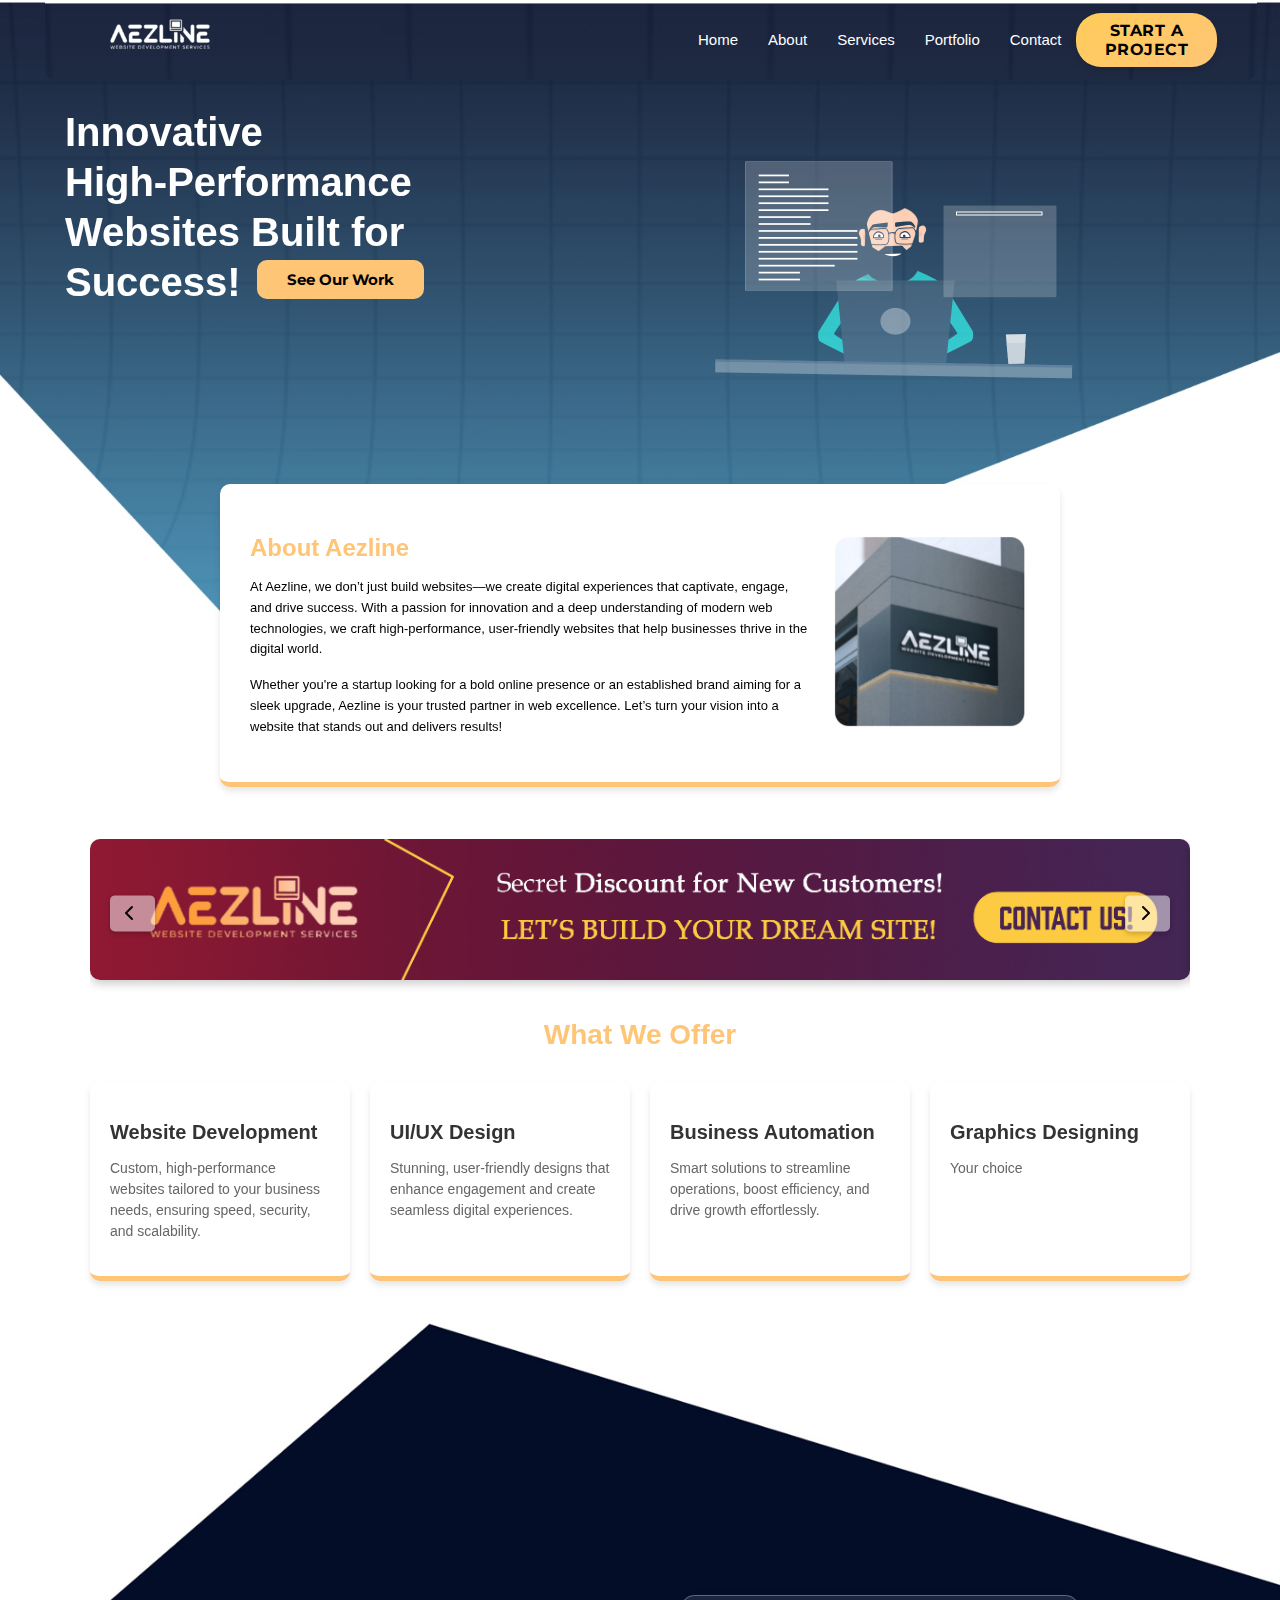
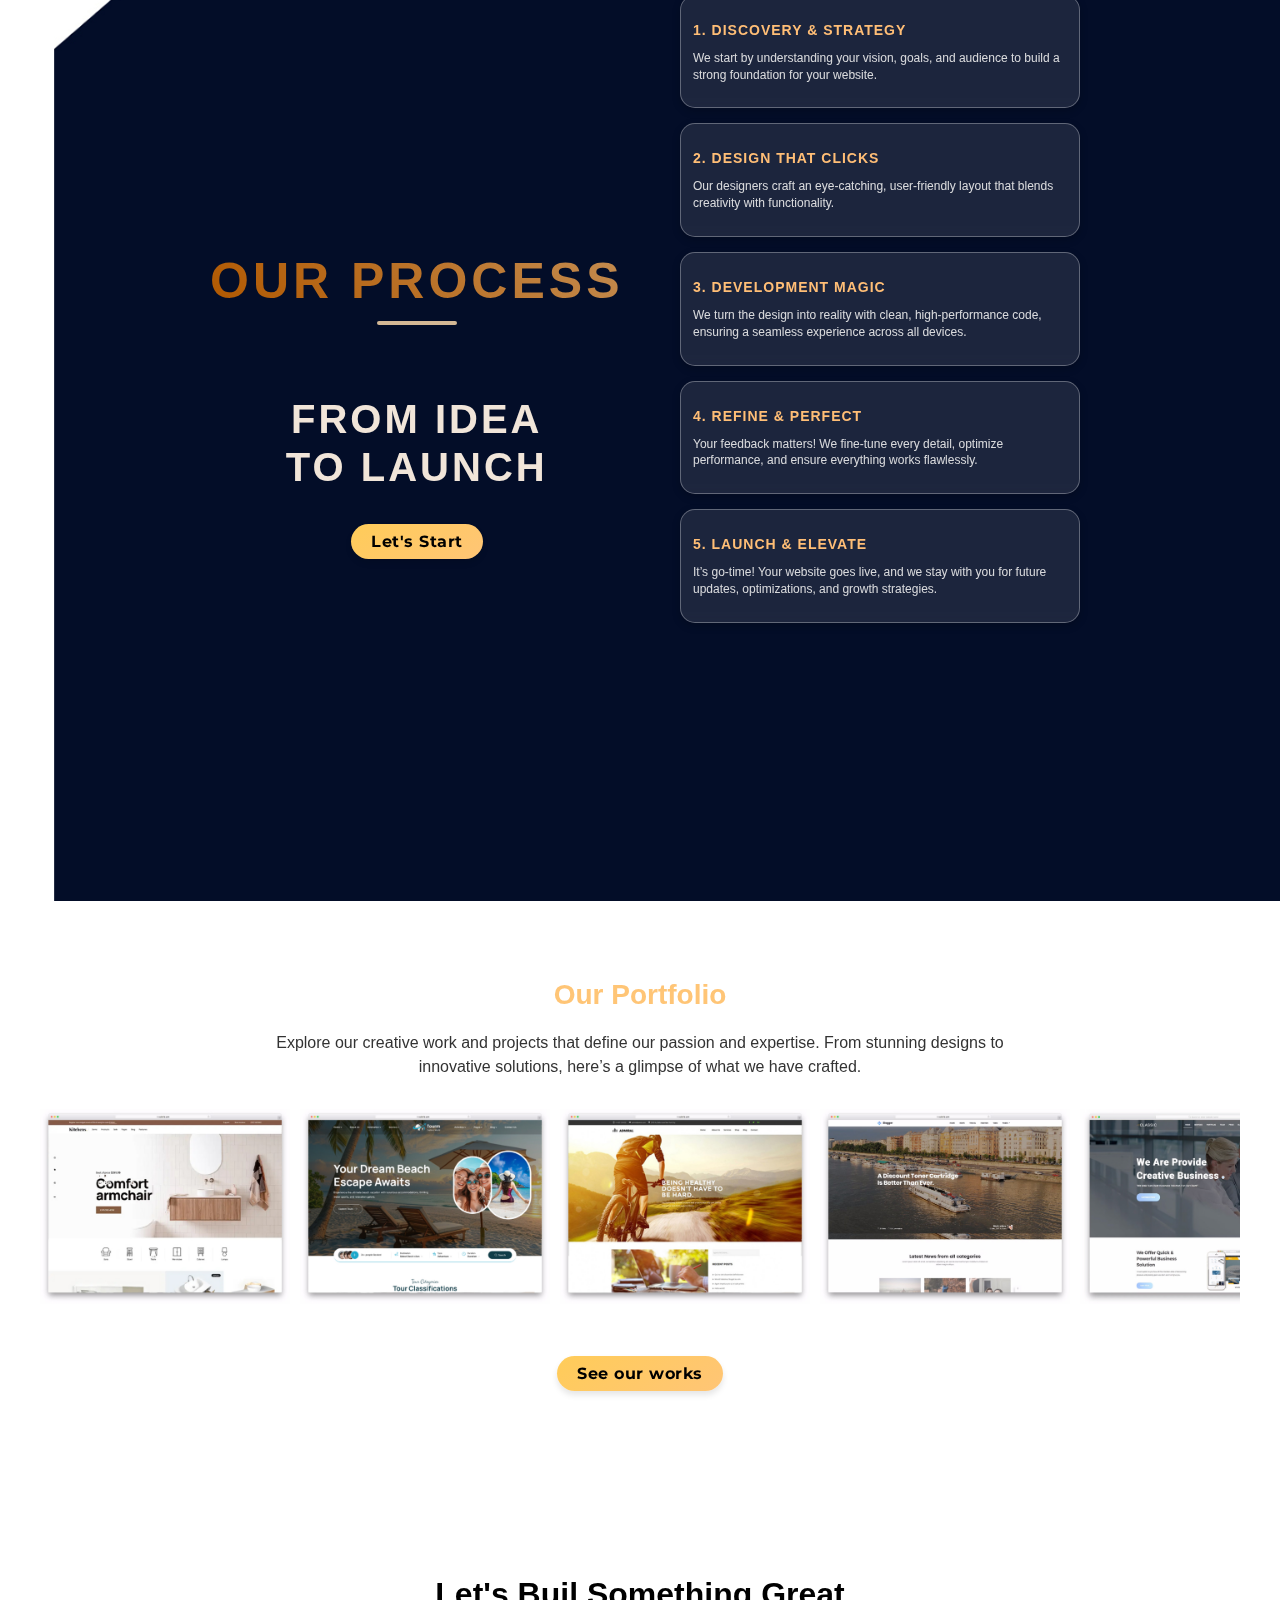
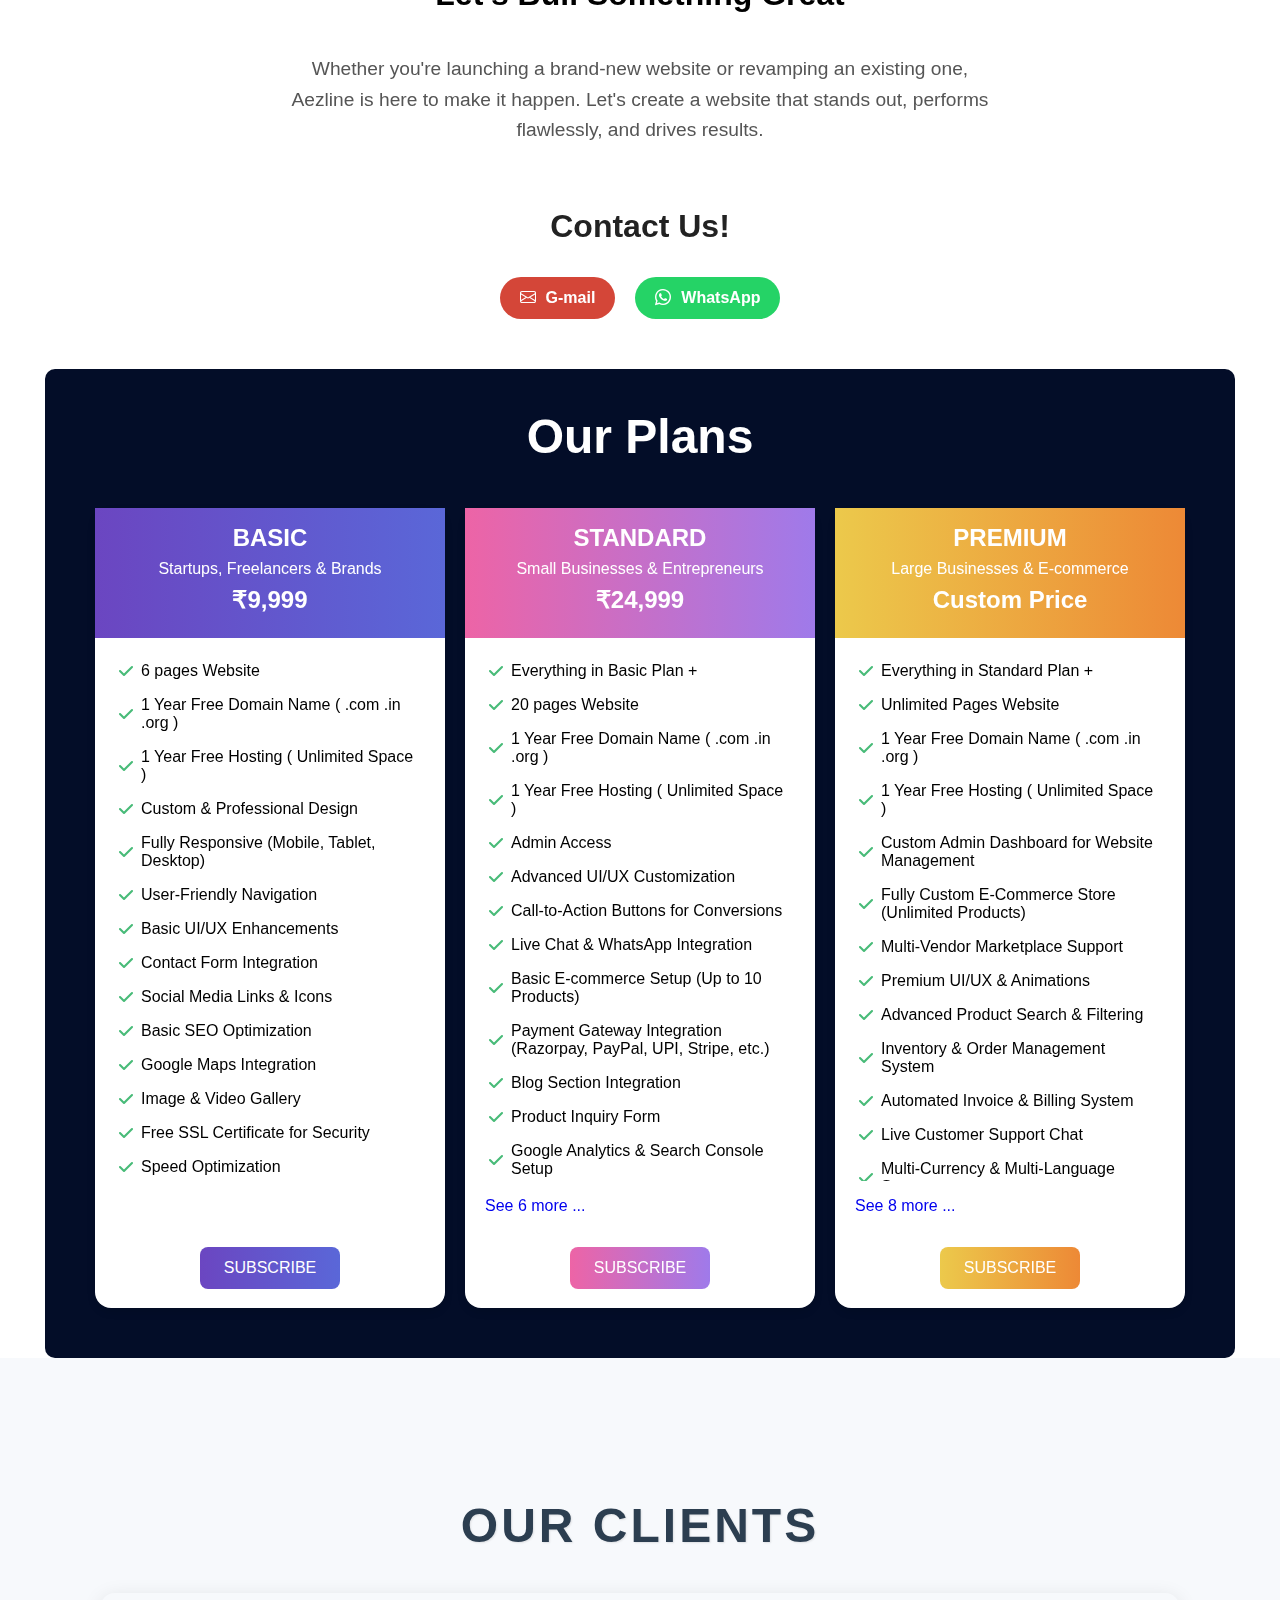
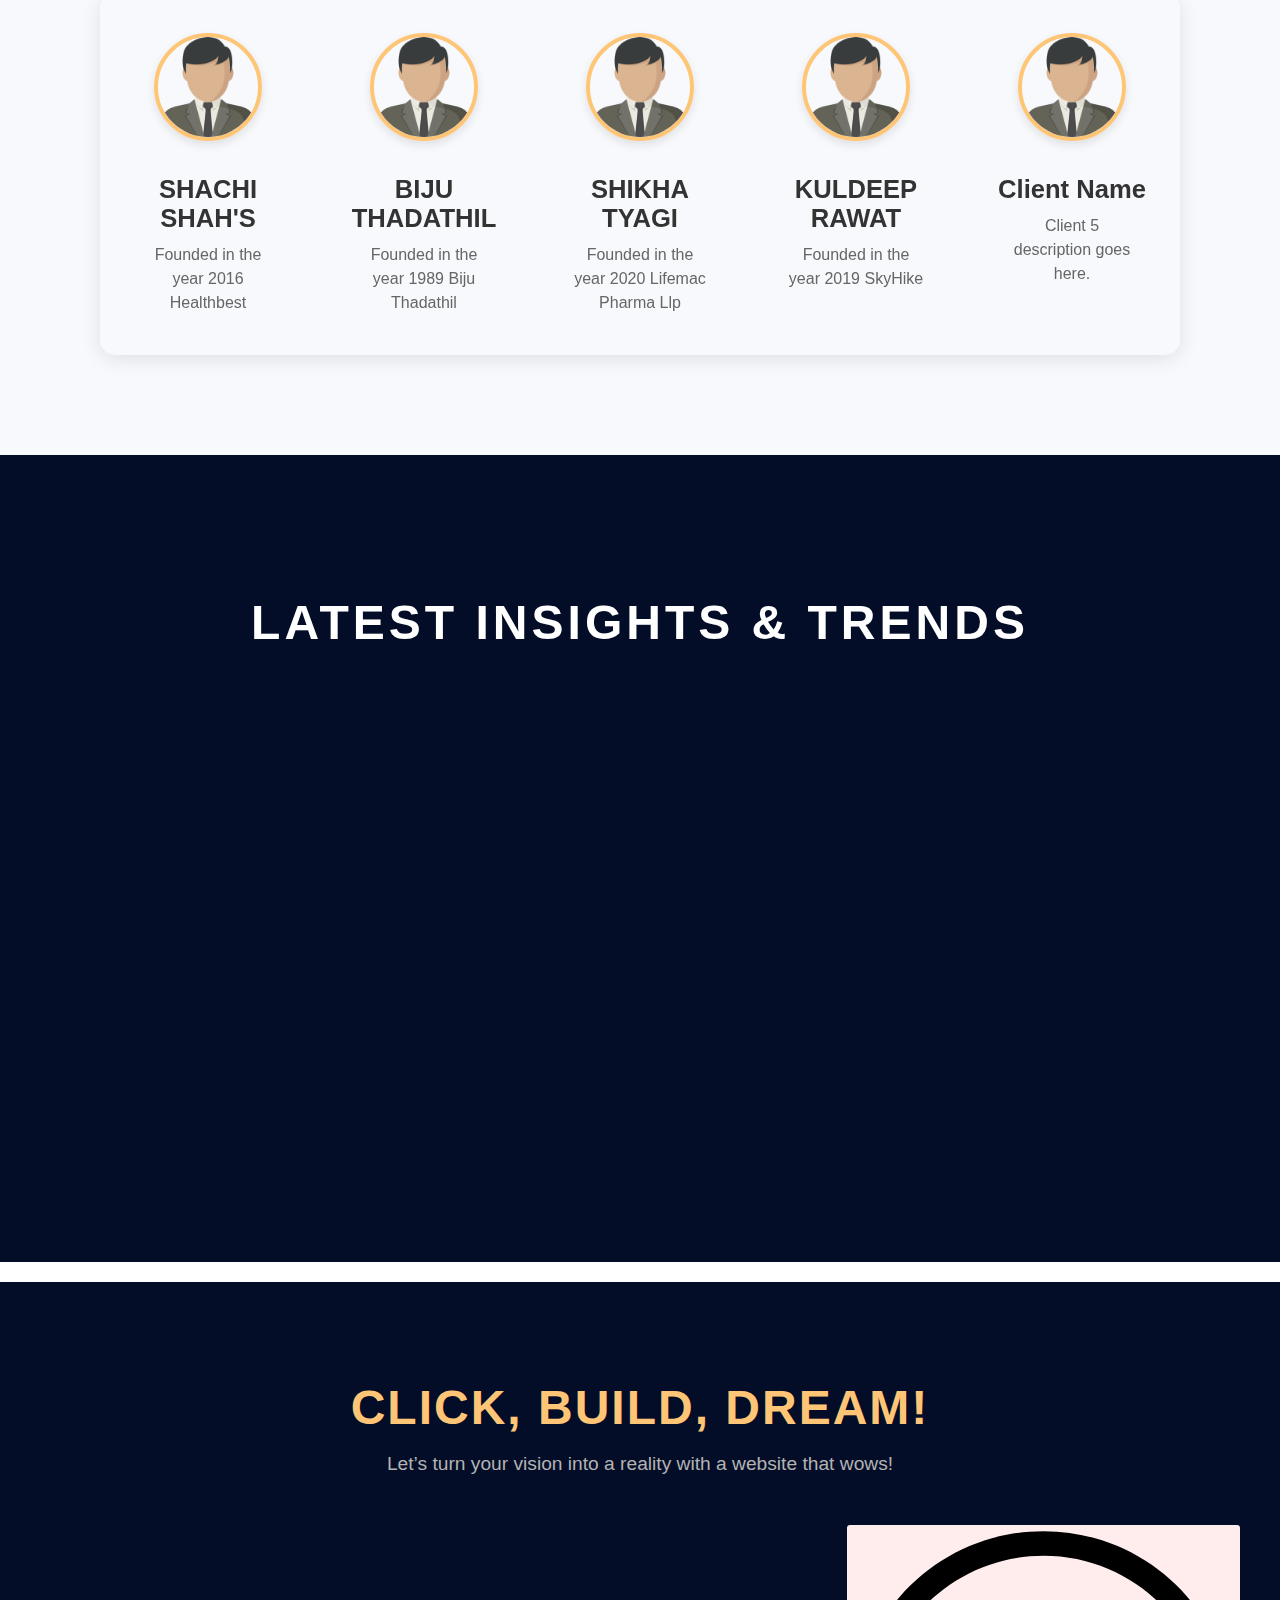
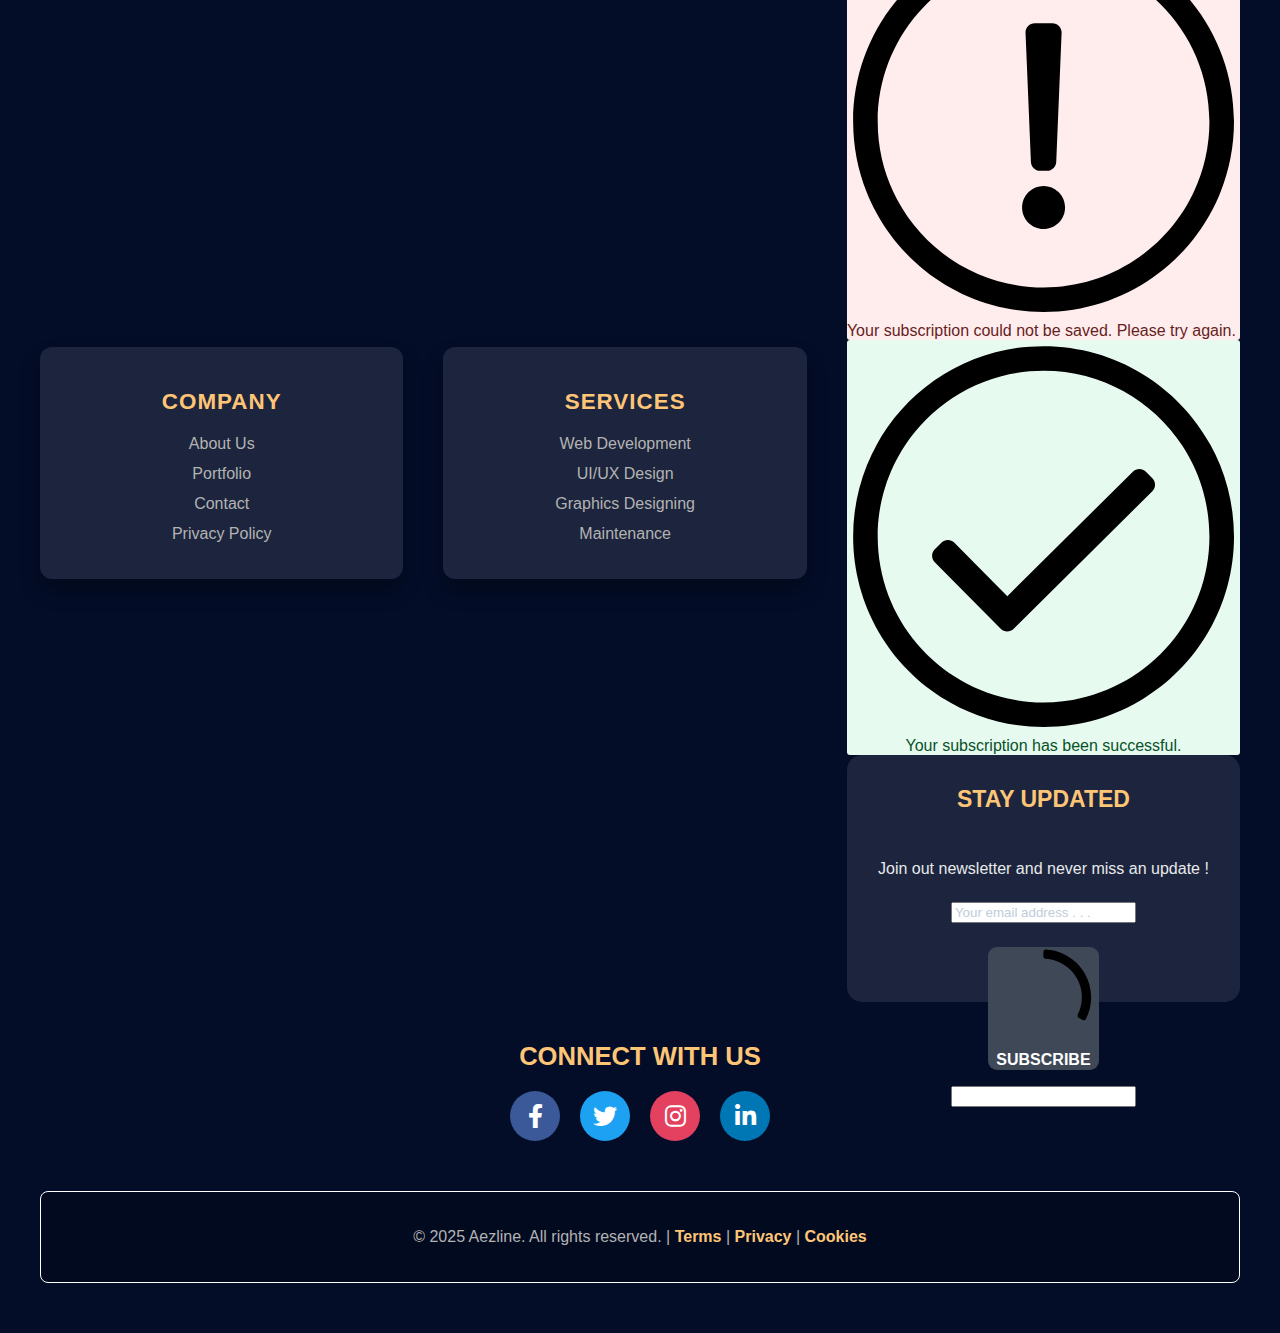
==== commit 6508cfca: "fix" ====
--- a/index.html
+++ b/index.html
@@ -510,7 +510,7 @@
                                 <!-- <div></div> -->
 
 
-                                <div id="sib-container" class="sib-container--large sib-container--vertical" style="text-align:center; background-color:rgba(255, 255, 255, 0.1); max-width:540px; border-radius:25px; direction:ltr; height: 247px; margin-top: 0;">
+                                <div id="sib-container" class="sib-container--large sib-container--vertical" style="text-align:center; background-color:rgba(255, 255, 255, 0.1); max-width:540px; border-radius:15px; direction:ltr; height: 247px; margin-top: 0;">
                                     <form id="sib-form" method="POST" action="https://5a3778a8.sibforms.com/serve/[base64]" data-type="subscription">
                                         <div style="padding: 8px 0;">
                                             <div class="sib-form-block" style="font-size:23px; text-align:center; font-weight:700; font-family:Helvetica, sans-serif; color:#ffc576; background-color:transparent; text-align:center">
@@ -542,7 +542,7 @@
                                         
                                         <div style="padding: 16px 0;">
                                             <div class="sib-form-block" style="text-align: center">
-                                                <button id="newsletter-btn" class="sib-form-block__button sib-form-block__button-with-loader" style="font-size:16px; text-align:center; font-weight:700; font-family:Helvetica, sans-serif; color:#FFFFFF; background-color:#3E4857; border-radius:9px; border-width:0px; transition: transform 0.3s;" form="sib-form" type="submit">
+                                                <button id="newsletter-btn" class="sib-form-block__button sib-form-block__button-with-loader" style="font-size:16px; text-align:center; font-weight:700; font-family:Helvetica, sans-serif; color:#FFFFFF; background-color:#3E4857; border-radius:9px; border-width:0px;transition: transform 0.3s;" form="sib-form" type="submit">
                                                     <svg class="icon clickable__icon progress-indicator__icon sib-hide-loader-icon" viewBox="0 0 512 512">
                                                         <path d="M460.116 373.846l-20.823-12.022c-5.541-3.199-7.54-10.159-4.663-15.874 30.137-59.886 28.343-131.652-5.386-189.946-33.641-58.394-94.896-95.833-161.827-99.676C261.028 55.961 256 50.751 256 44.352V20.309c0-6.904 5.808-12.337 12.703-11.982 83.556 4.306 160.163 50.864 202.11 123.677 42.063 72.696 44.079 162.316 6.031 236.832-3.14 6.148-10.75 8.461-16.728 5.01z" />
                                                     </svg>
@@ -564,17 +564,21 @@
                     <div class="footer-socials">
                         <h3>Connect With Us</h3>
                         <div class="social-icons">
-                            <a href="#" class="social-icon facebook">
-                                <i class="fab fa-facebook-f"></i>
-                            </a>
-                            <a href="#" class="social-icon twitter">
-                                <i class="fab fa-twitter"></i>
-                            </a>
-                            <a href="#" class="social-icon instagram">
-                                <i class="fab fa-instagram"></i>
-                            </a>
-                            <a href="#" class="social-icon linkedin">
-                                <i class="fab fa-linkedin-in"></i>
+                            <a href="#" class="social-icon facebook" title="Visit our Facebook page">
+                                <i class="fab fa-facebook-f" aria-hidden="true"></i>
+                                <span class="sr-only">Facebook</span>
+                            </a>
+                            <a href="#" class="social-icon twitter" title="Visit our Twitter page">
+                                <i class="fab fa-twitter" aria-hidden="true"></i>
+                                <span class="sr-only">Twitter</span>
+                            </a>
+                            <a href="#" class="social-icon instagram" title="Visit our Instagram page">
+                                <i class="fab fa-instagram" aria-hidden="true"></i>
+                                <span class="sr-only">Instagram</span>
+                            </a>
+                            <a href="#" class="social-icon linkedin" title="Visit our LinkedIn page">
+                                <i class="fab fa-linkedin-in" aria-hidden="true"></i>
+                                <span class="sr-only">LinkedIn</span>
                             </a>
                         </div>
                     </div>
--- a/style.css
+++ b/style.css
@@ -30,6 +30,9 @@
     border-bottom-right-radius: 10px;
 }
 
+.main-content {
+    overflow-y: visible;
+}
 
 .container {
     display: flex;
@@ -277,7 +280,7 @@
     border: none;
     padding: 10px 15px; /* More padding for better click area */
     cursor: pointer;
-    z-index: 10;
+    z-index: 5;
     border-radius: 5px; /* Rounded corners for buttons */
     box-shadow: 0 2px 5px rgba(0, 0, 0, 0.2); /* Shadow for buttons */
     transition: background-color 0.3s, transform 0.3s; /* Smooth transition */
@@ -845,7 +848,7 @@
     flex-direction: column;
     border-radius: 10px;
     gap: 1.5rem;
-    overflow-y: visible;
+    overflow: visible;
     margin-left: 45px;
     margin-right: 45px;
     background-color: #030d28;
@@ -853,6 +856,7 @@
     padding-right: 10px;
     padding-top: 150px;
     padding-bottom: 50px;
+    /* height: 80rem; */
     
 }
 @media (min-width: 768px) {
@@ -881,6 +885,8 @@
 .plans {
     display: flex;
     flex-direction: row;
+    overflow-y: visible;
+    height: 50rem;
     gap: 20px;
     padding-left: 40px;
     padding-right: 40px;
@@ -890,10 +896,11 @@
 .plan {
     background-color: white;
     border-radius: 1rem;
-    overflow: hidden;
+    overflow: visible;
     width: 50rem;
     height: 50rem;
     box-shadow: 0 4px 8px rgba(0, 0, 0, 0.1);
+    z-index: 5;
 }
 
 
@@ -960,6 +967,11 @@
 .plan-footer {
     text-align: center;
     padding: 1rem;
+}
+
+
+.basic-plan-footer {
+    margin-top: 50px;
 }
 .plan-footer button {
     background: linear-gradient(to right, #6b46c1, #5a67d8);
@@ -1470,6 +1482,13 @@
     text-decoration: underline;
     color: #9bd4f5;
   }
+
+  /* Add this at the end of your CSS file */
+.newsletter-form {
+    text-align: center;
+    background-color: transparent;
+}
+
   #newsletter-btn:hover {
     transform: scale(1.1); /* Increase size by 10% */
 }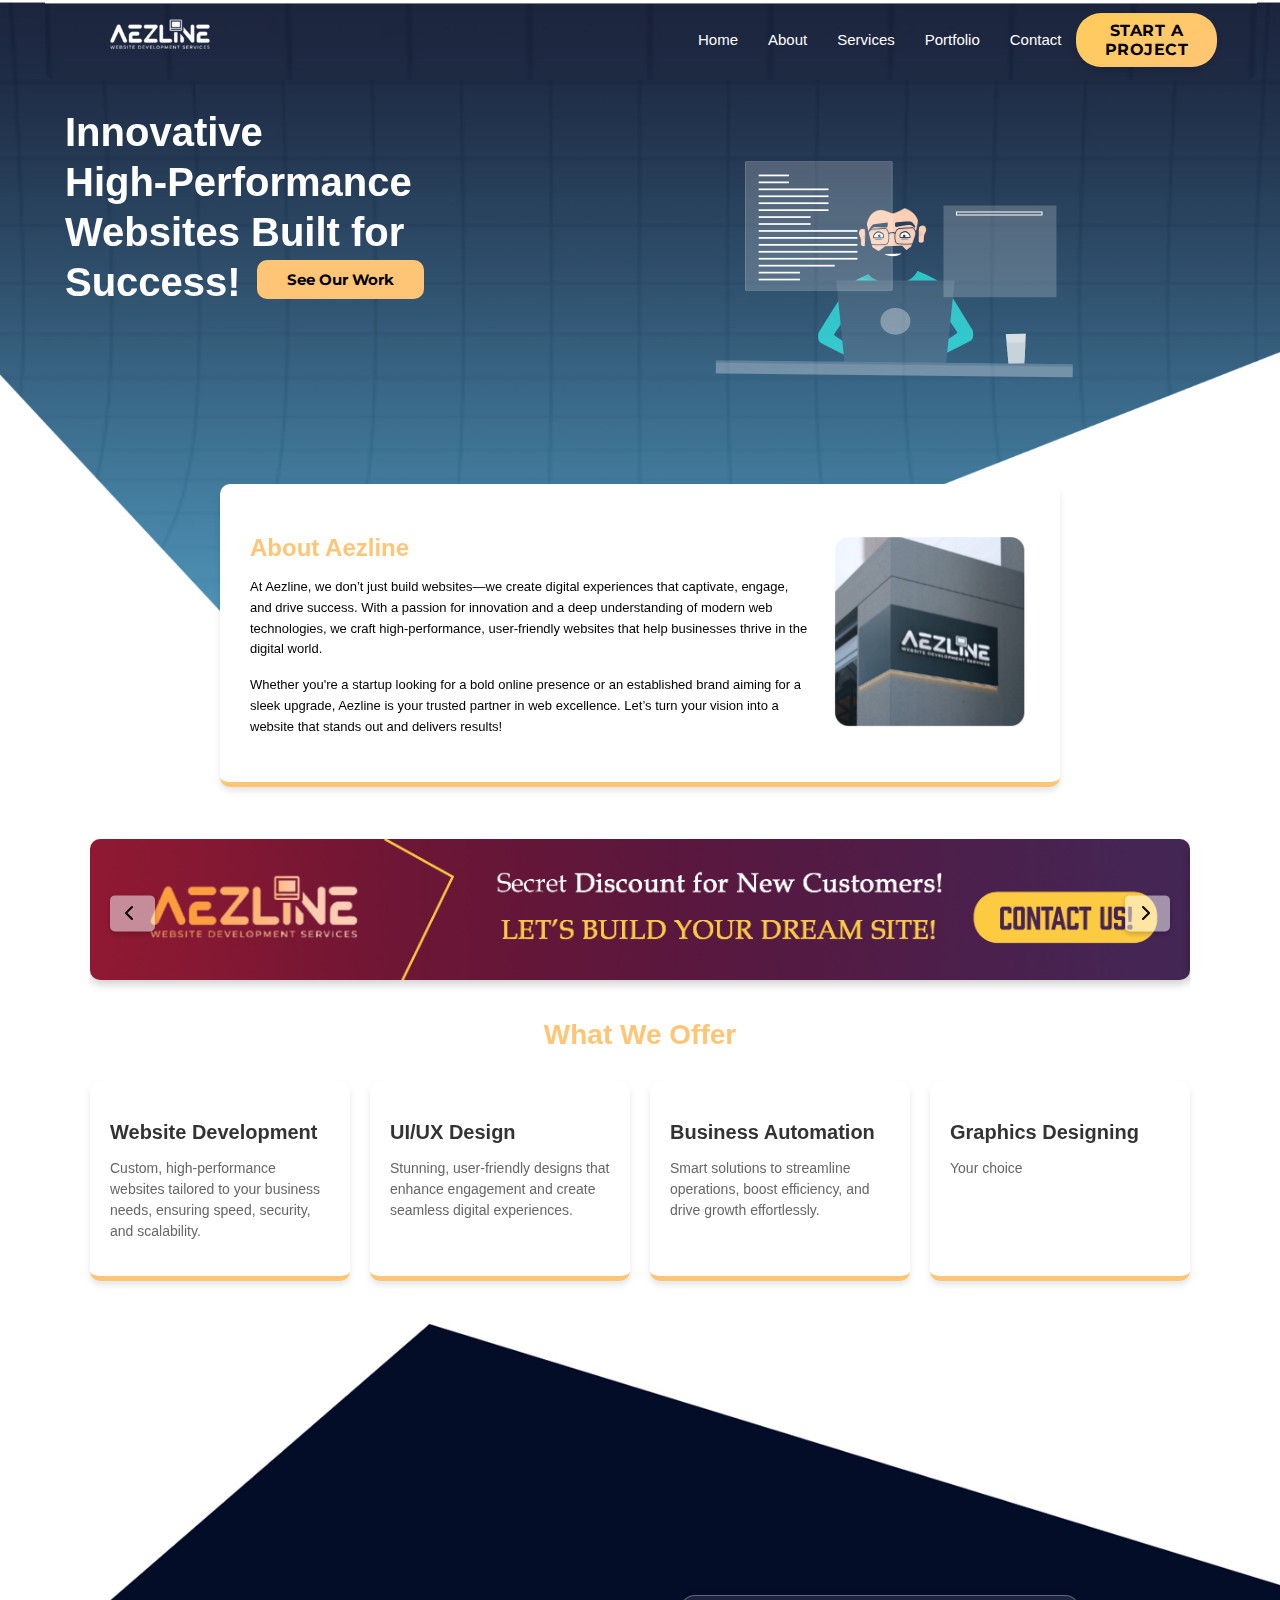
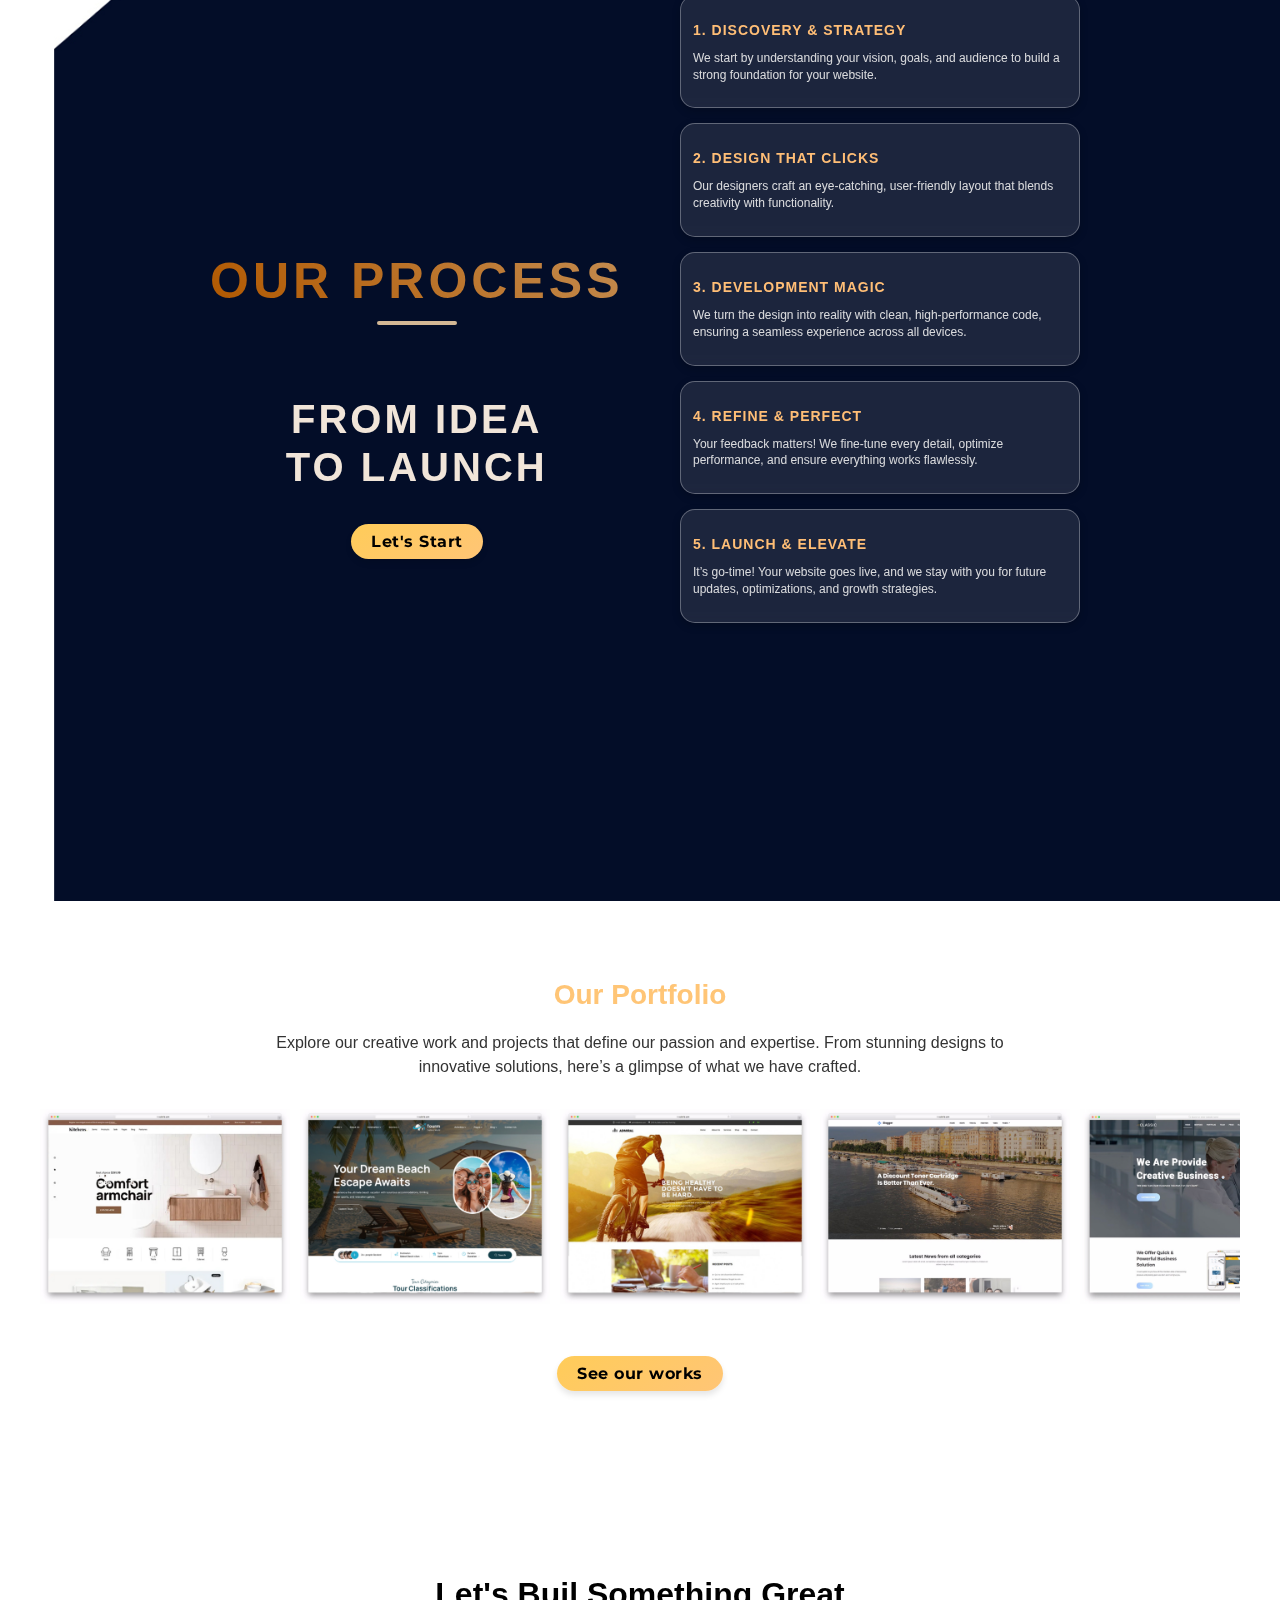
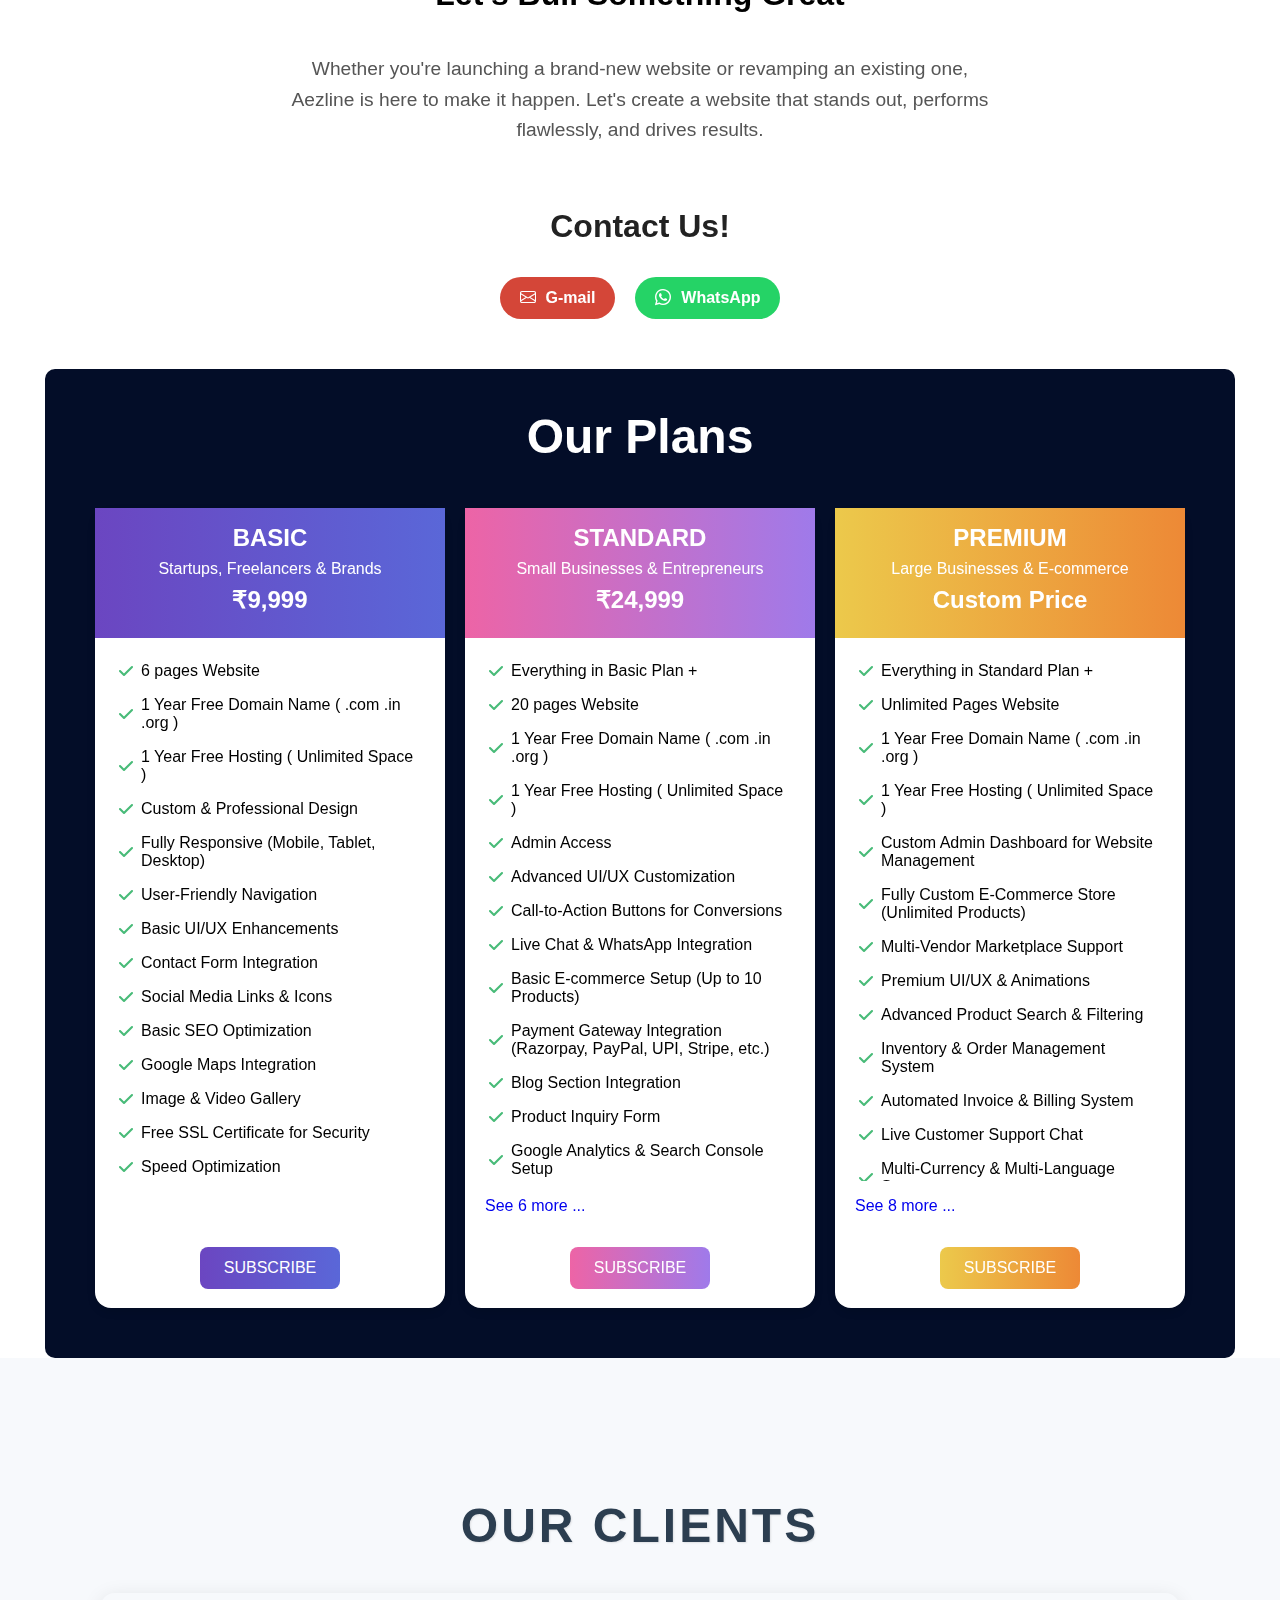
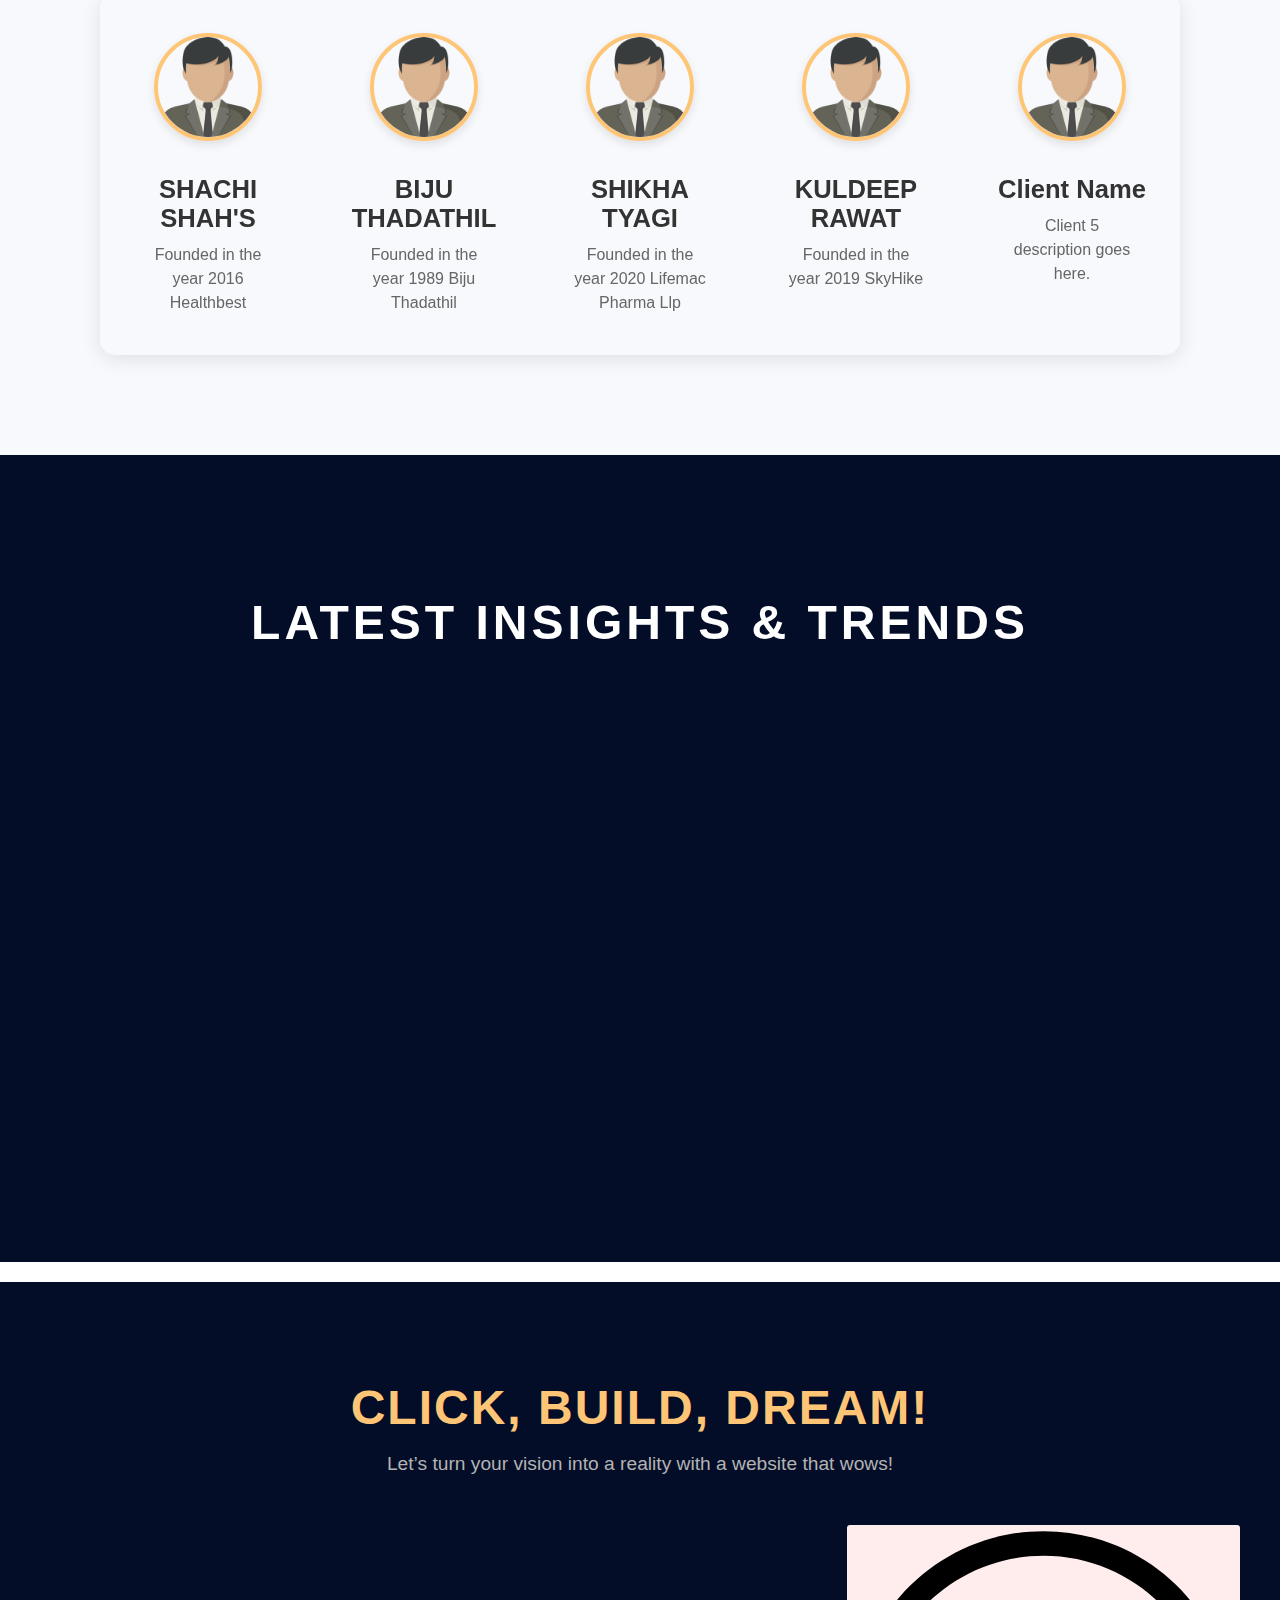
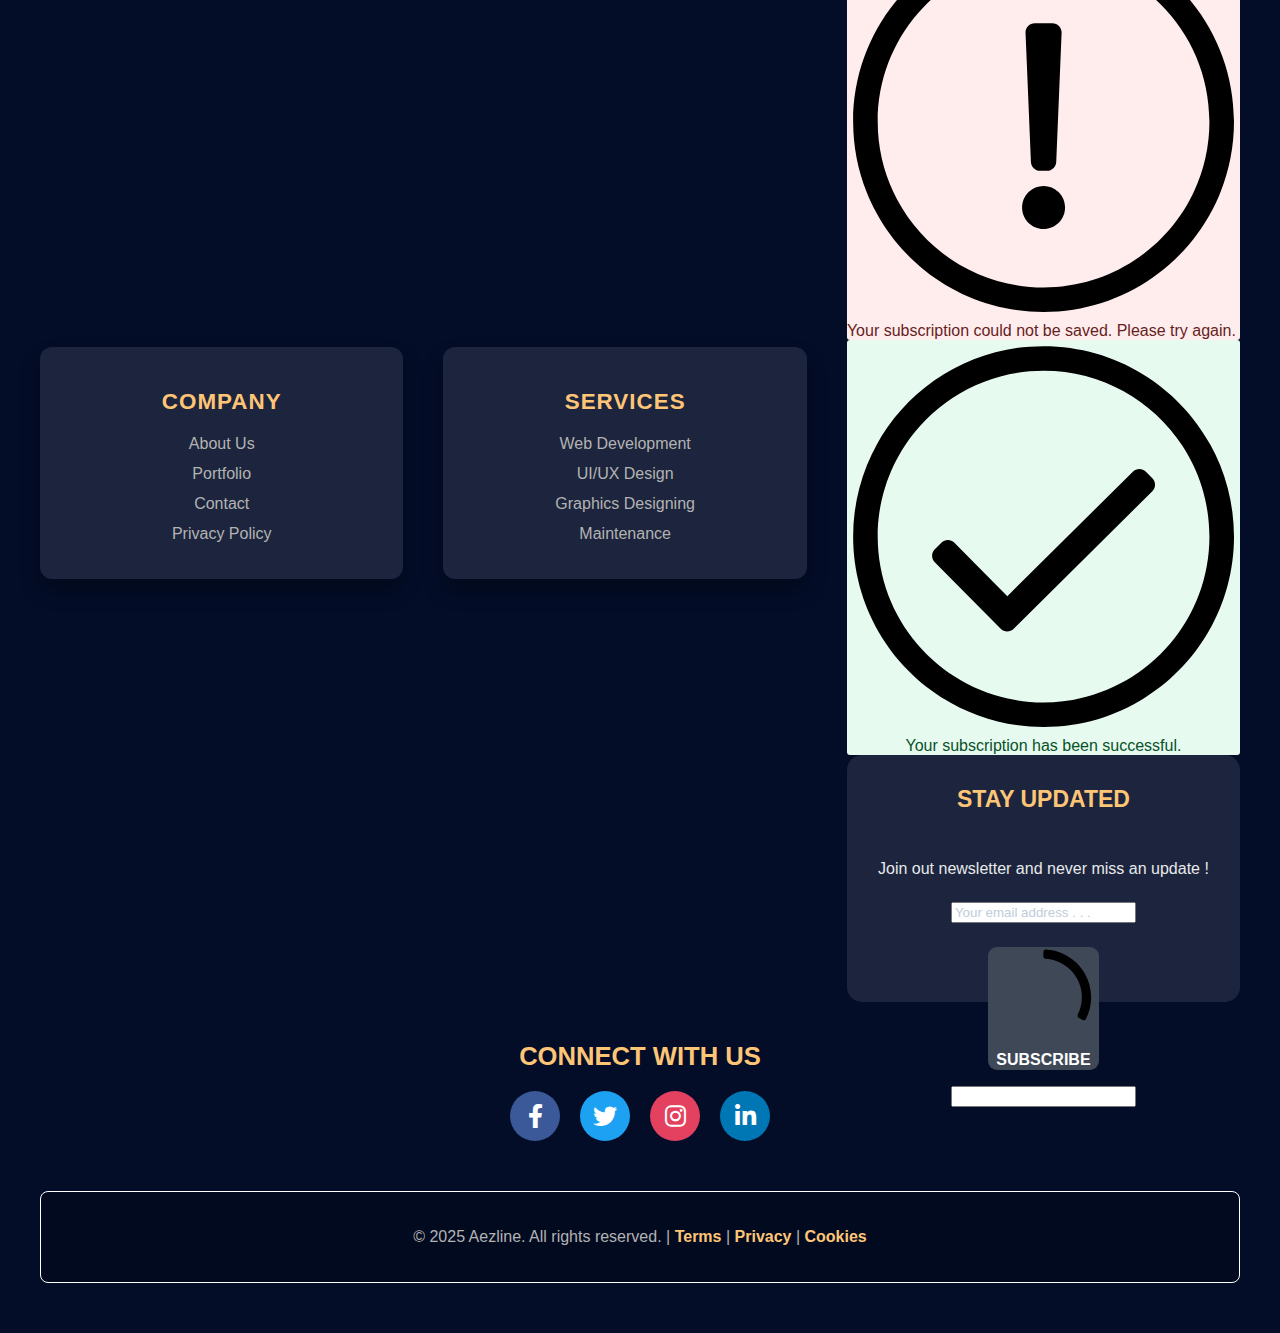
==== commit 434f555c: "fix 2" ====
--- a/index.html
+++ b/index.html
@@ -530,7 +530,7 @@
                                                     <div class="form__label-row ">
 
                                                         <div class="entry__field">
-                                                            <input class="input " type="text" id="EMAIL" name="EMAIL" autocomplete="off" placeholder="Your email address . . ." data-required="true" required />
+                                                            <input class="input " type="text" id="EMAIL" name="EMAIL" autocomplete="off" placeholder="Your email address . . ." data-required="true" required style="color: black;"/>
                                                         </div>
                                                     </div>
 
